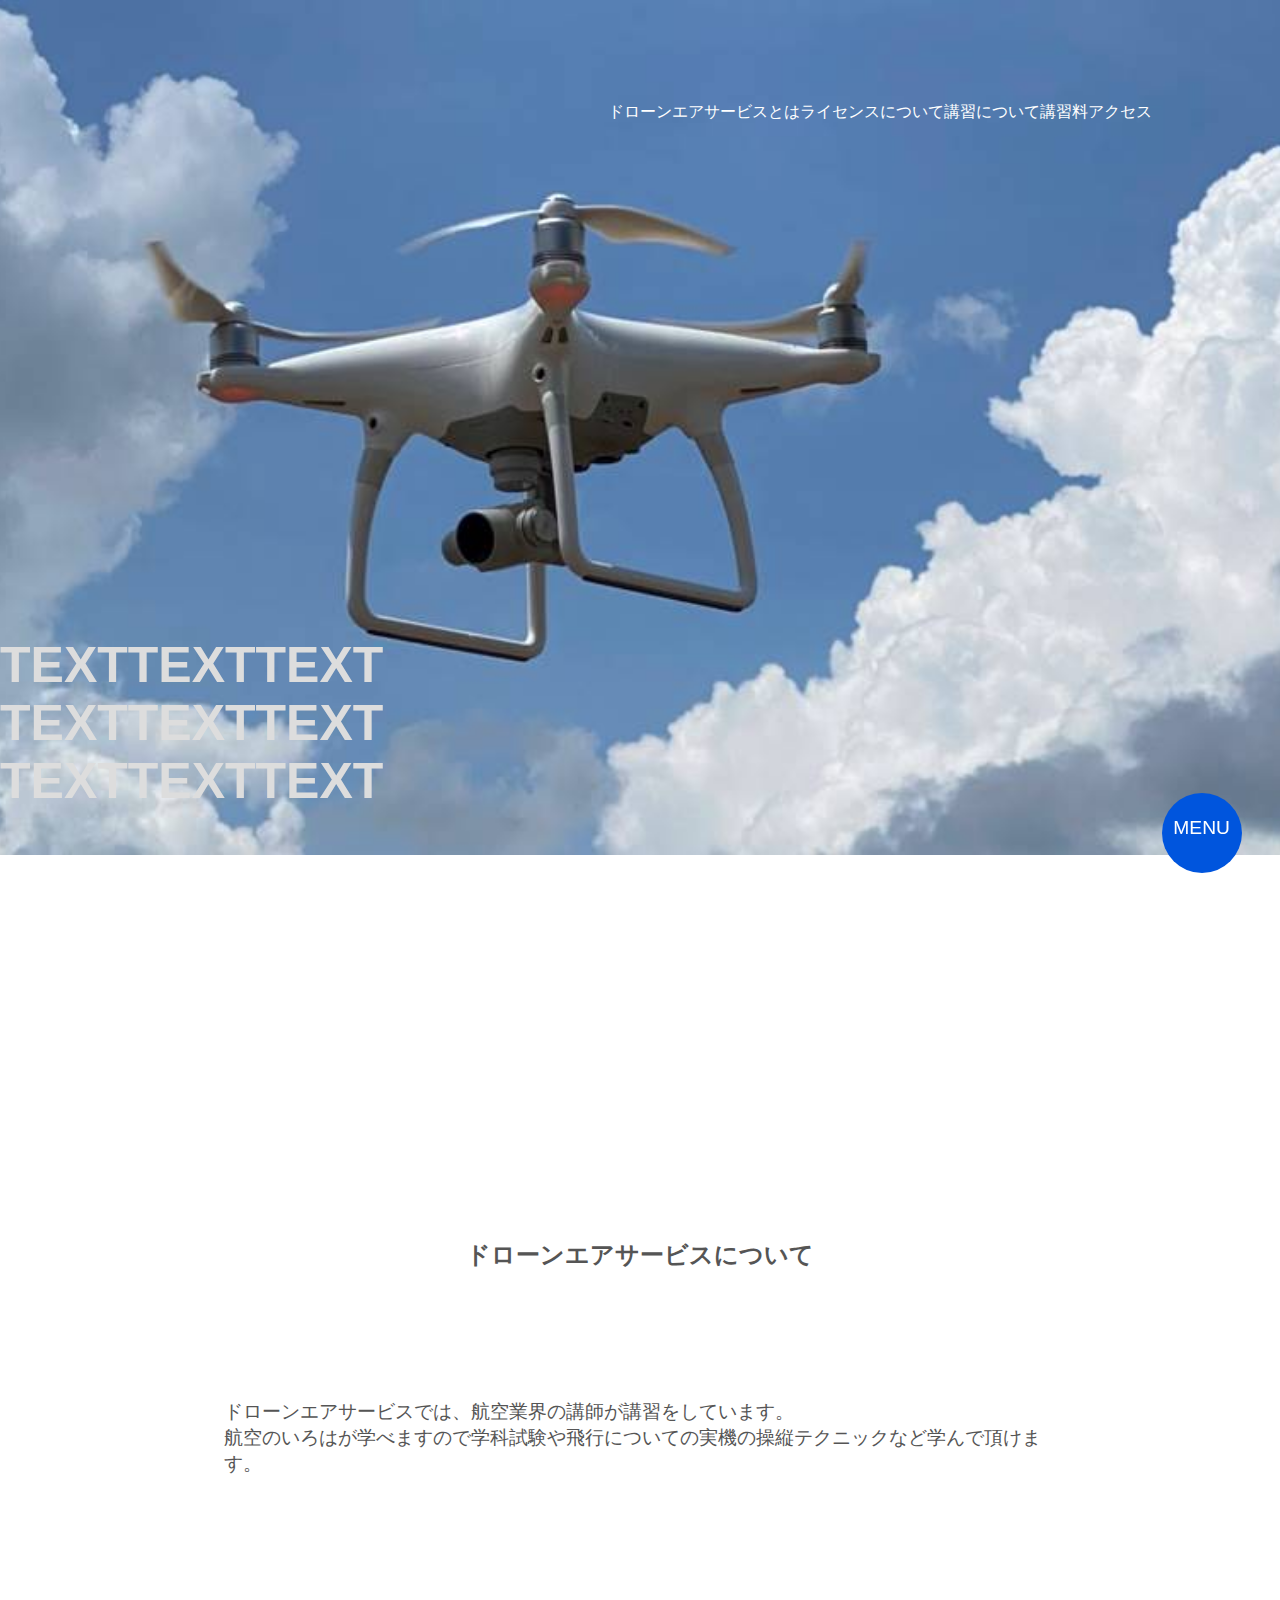
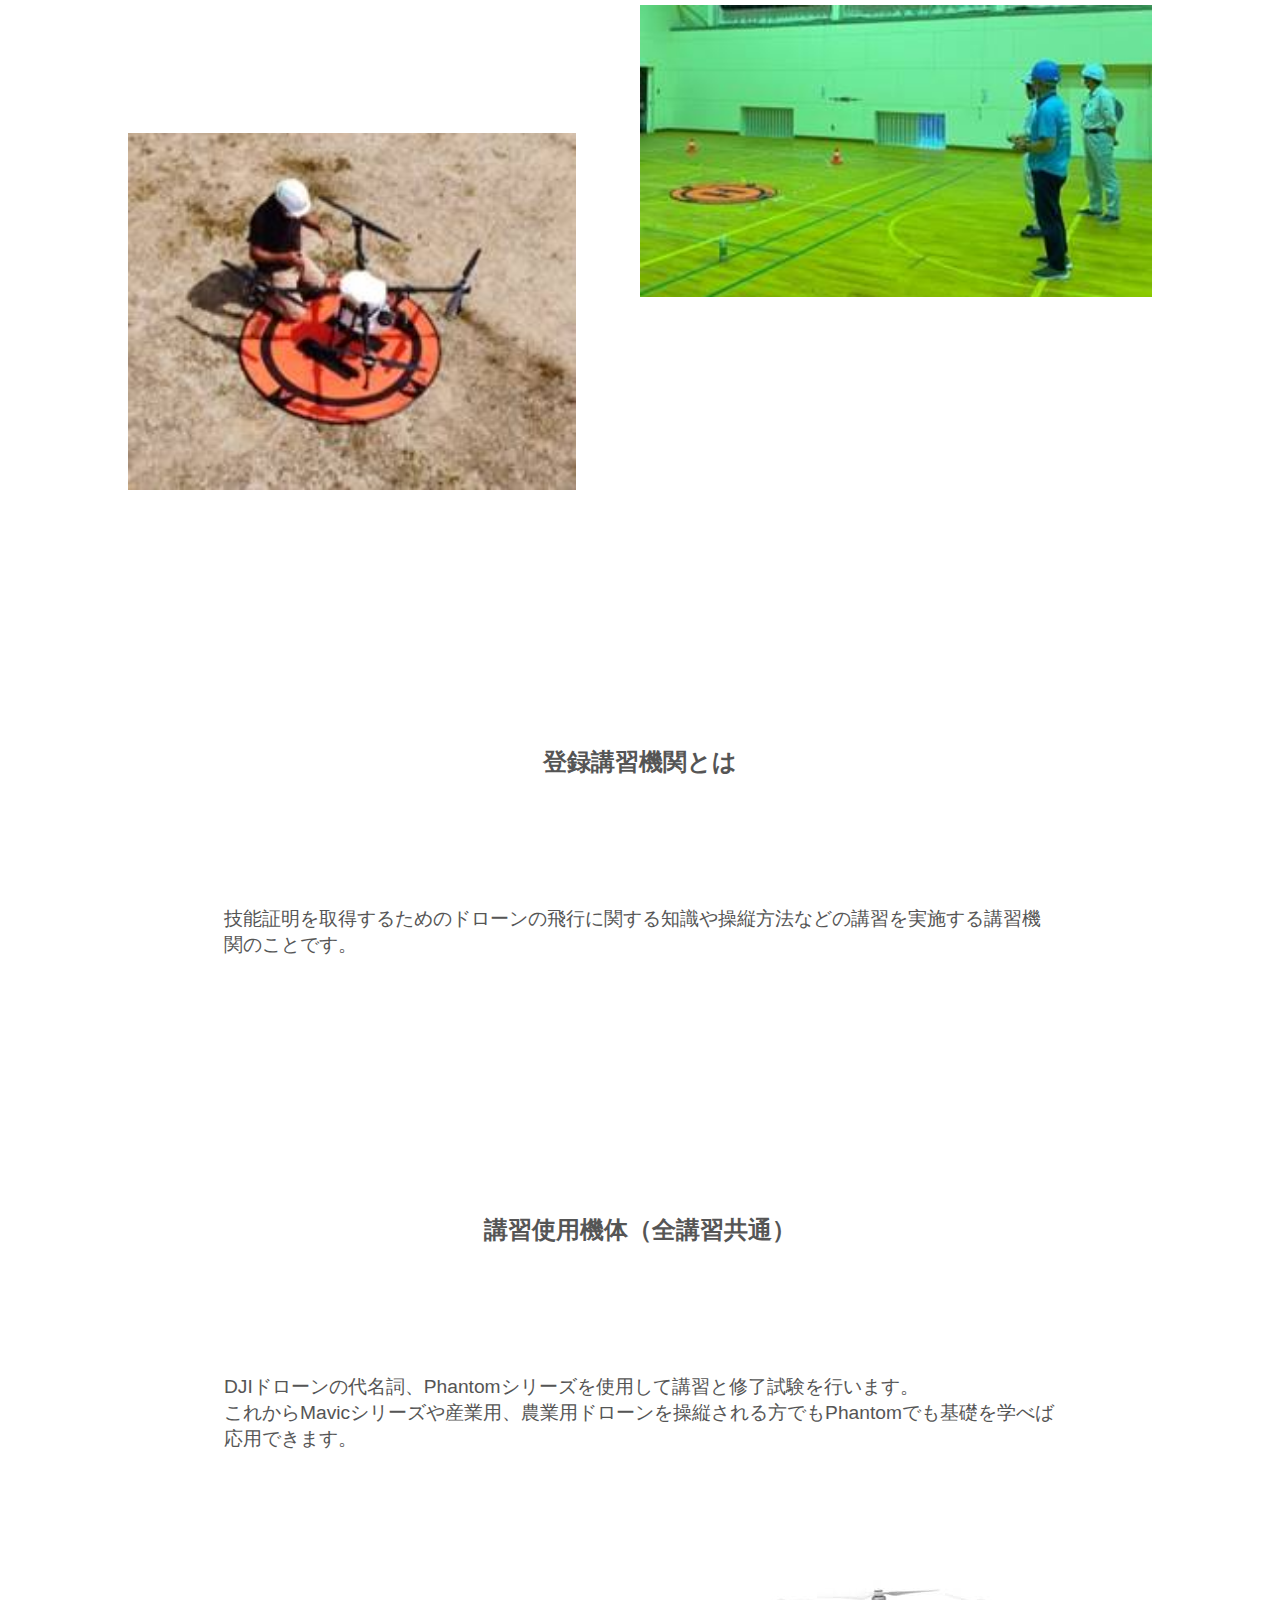
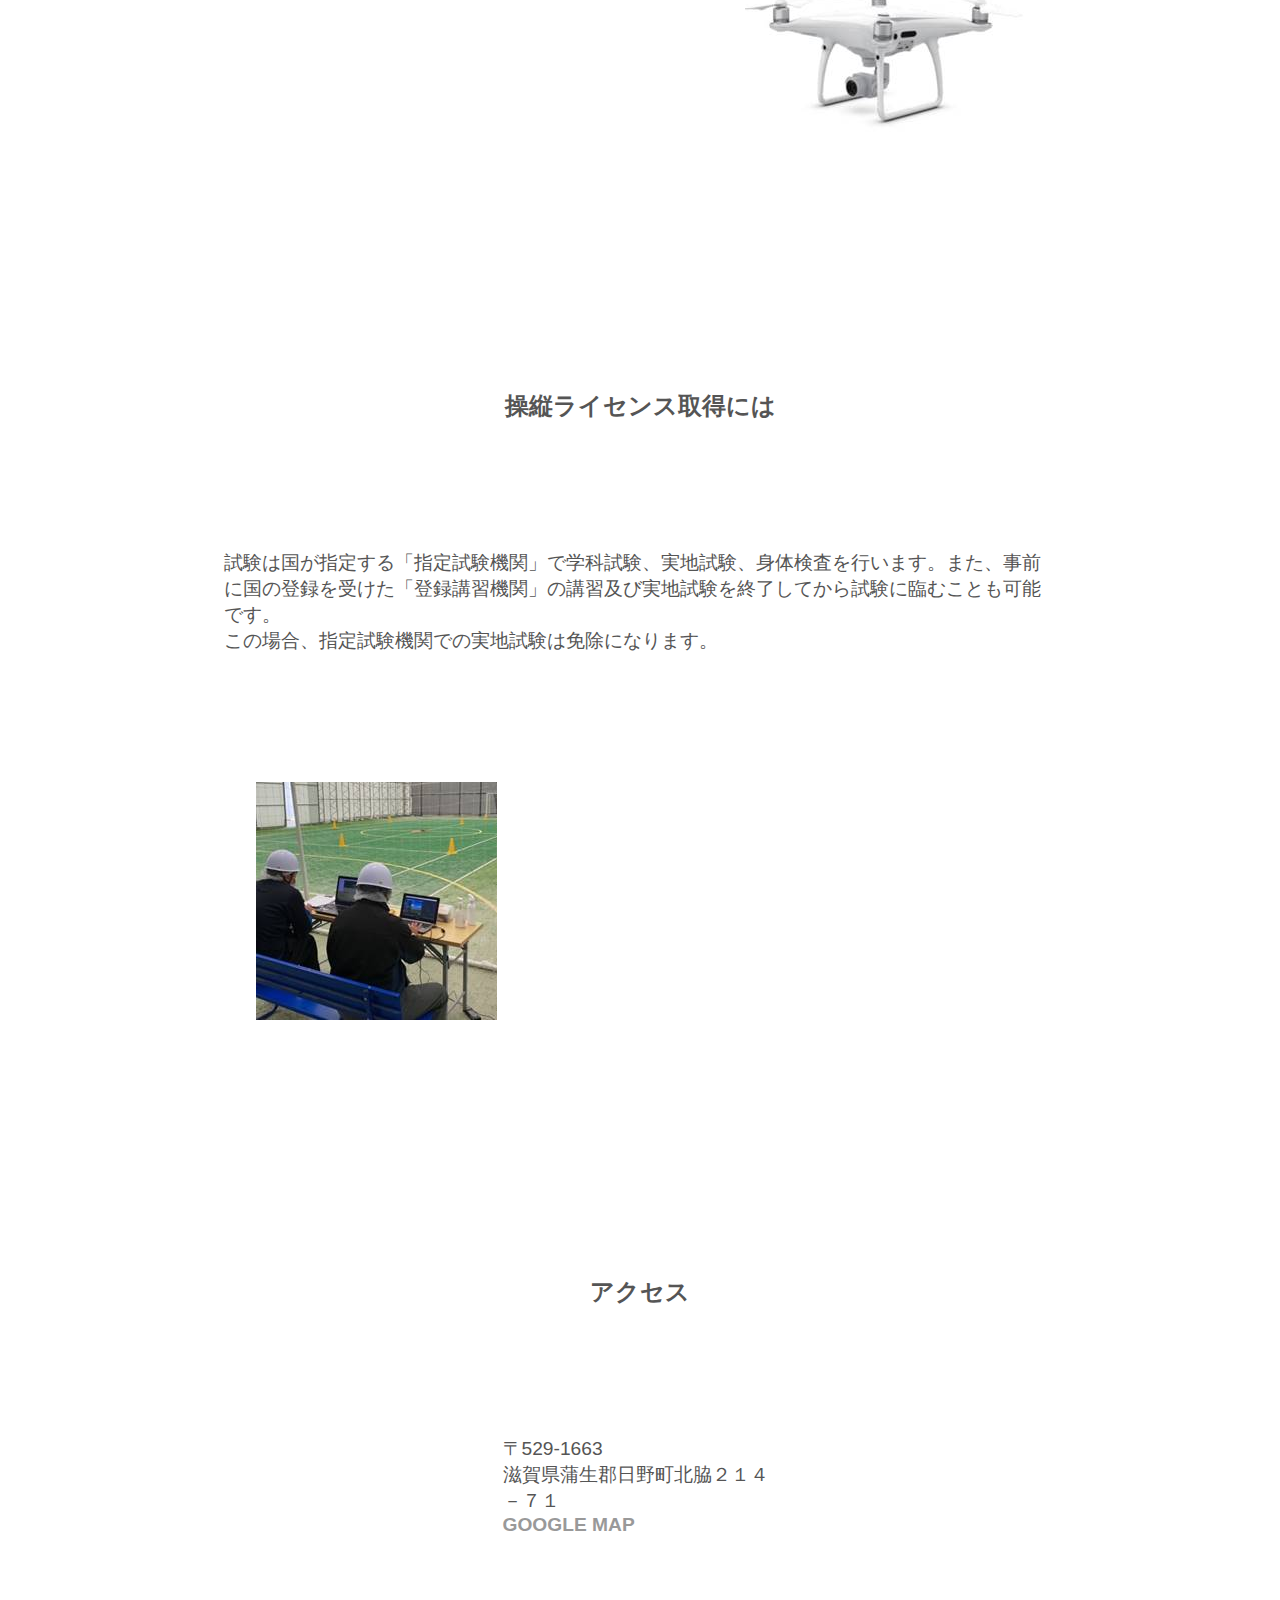
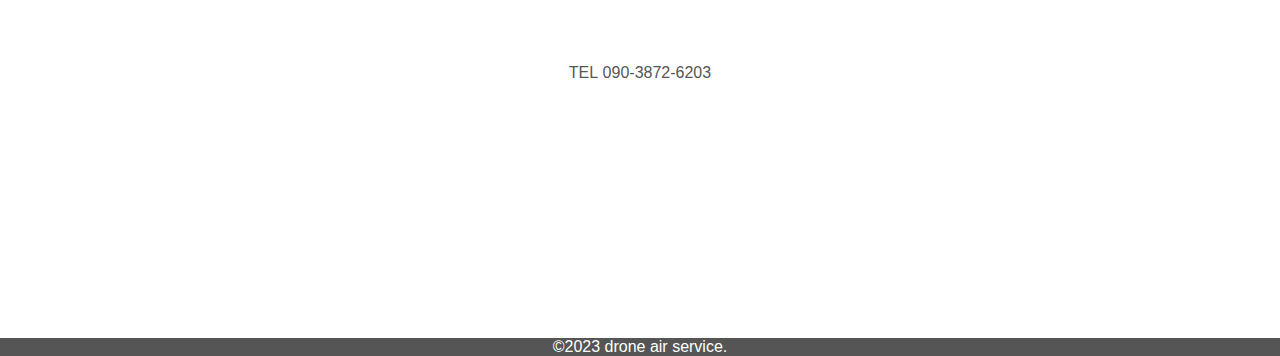
==== index.html @ 80f2b58d "更新" ====
<!DOCTYPE html>
<html lang="ja">
    <head>
        <meta charset="UTF-8">
        <meta name="viewport" content="width=device-width, initial-scale=1.0, minimum-scale=1, maximum-scale=1,user-scalable=no">
        <link rel="stylesheet" type="text/css" href="css/style.css">
        <title>ドローンエアサービス</title>
    </head>

    <body>
        <header>
            <nav>
                <div>
                    <img src="img/top_before.jpg" alt="ドローン飛行中の写真">
                </div>

                <h1><a href="index.html"><span class="top_font">登録講習機関</span><br>
                    ドローンエアサービス</a></h1>
                <ul>
                    <li><a href="index.html#about_us">ドローンエアサービスとは</a></li>
                    <li><a href="license.html">ライセンスについて</a></li>
                    <li><a href="course_content.html">講習について</a></li>
                    <li><a href="course_fee.html">講習料</a></li>
                    <li><a href="index.html#address">アクセス</a></li>
                </ul>
            </nav>
            
            <p>TEXTTEXTTEXT<br>
                TEXTTEXTTEXT<br>
                TEXTTEXTTEXT
            </p>
        </header>
        <div id="menu">
            <div id="menu_button">
                <p><a href="">MENU</a></p>
            </div>
            <div id="menu_list">
                <ul>
                    <li><a href="index.html#about_us">ドローンエアサービスとは</a></li>
                    <li><a href="license.html">ライセンスについて</a></li>
                    <li><a href="course_content.html">講習について</a></li>
                    <li><a href="course_fee.html">講習料</a></li>
                    <li><a href="index.html#address">アクセス</a></li>
                </ul>
            </div>
        </div>

        <main>
            <article>

                <div id="about_us">
                    <h2>ドローンエアサービスについて</h2>
                    <p class="describe">
                    ドローンエアサービスでは、航空業界の講師が講習をしています。<br>
                    航空のいろはが学べますので学科試験や飛行についての実機の操縦テクニックなど学んで頂けます。
                    </p>
                    
                        <div class="about_us_left">
                            <img src="img/attend_course_1.jpg" alt="屋外で講習中の写真">
                        </div>
                        <div class="about_us_right">
                            <img src="img/attend_course_2.jpg" alt="屋内で講習中の写真">
                        </div>

                </div>
                
                <section id="about_registraition_agencies">
                    <h3>登録講習機関とは</h3>
                    <p class="describe">
                        技能証明を取得するためのドローンの飛行に関する知識や操縦方法などの講習を実施する講習機関のことです。
                    </p>
                </section>

                <section id="about_aircraft">
                    <h3>講習使用機体（全講習共通）</h3>
                    <p class="describe">
                        DJIドローンの代名詞、Phantomシリーズを使用して講習と修了試験を行います。<br>
                        これからMavicシリーズや産業用、農業用ドローンを操縦される方でもPhantomでも基礎を学べば応用できます。
                    </p>
                    <img src="img/air_frame.jpg" alt="phantomシリーズの機体写真">
                </section>

                <section id="about_license_acquisition">
                    <h3>操縦ライセンス取得には</h3>
                    <p class="describe">
                        試験は国が指定する「指定試験機関」で学科試験、実地試験、身体検査を行います。また、事前に国の登録を受けた「登録講習機関」の講習及び実地試験を終了してから試験に臨むことも可能です。<br>
                        この場合、指定試験機関での実地試験は免除になります。
                    </p>
                    <img src="img/attend_course_3.jpg" alt="実機操縦中">
                </section>

                <section id="address">
                    <h3>アクセス</h3>
                    <p class="describe">&#12306;529-1663<br>
                    滋賀県蒲生郡日野町北脇２１４－７１<br>
                    <span class="googlemap"><a href="https://goo.gl/maps/YVqoeZmXwzFBWRM29">GOOGLE&nbsp;MAP</a></span></p>
                <p class="tel">
                    <a href="tel:090-3872-6203">TEL&nbsp;090-3872-6203</a>
                </p>
                </section>
            </article>
        </main>
        <footer id="footer">
            <div id="footer_top">
                <p><a href="index.html"><span>登録講習機関</span><br>ドローンエアサービス</a></p>
            </div>

            <div id="footer_nav">
                <ul>
                    <li><a href="index.html#about_us">ドローンエアサービスとは</a></li>
                    <ol>
                        <li><a href="index.html#about_us">ドローンエアサービスについて</a></li>
                        <li><a href="index.html#about_registraition_agencies">登録講習機関とは</a></li>
                        <li><a href="index.html#about_aircraft">講習に使用する機体</a></li>
                        <li><a href="index.html#about_license_acquisition">操縦ライセンス取得には</a></li>
                    </ol>

                    <li><a href="license.html">ライセンスについて</a></li>
                    <ol>
                        <li><a href="license.html#skill_certification_system">無人航空機操縦者技能証明制度とは</a></li>
                        <li><a href="license.html#national_qualification">ドローンの国家資格</a></li>
                        <li><a href="license.html#type_categories">ライセンスの種類とカテゴリー</a></li>
                        <li><a href="license.html#acquisiton_flow">操縦ライセンス取得までの流れ</a></li>
                    </ol>

                    <li><a href="course_content.html">講習について</a></li>
                    <ol>
                        <li><a href="course_content.html#implementation_method">講習実施方法</a></li>
                        <li><a href="course_content.html#class_time">講習時間</a></li>
                        <li><a href="course_content.html#course_subject">講習科目</a></li>
                    </ol>

                    <li><a href="course_fee.html">講習料</a></li>
                    <ol>
                        <li><a href="course_fee.html#course_fee">国家資格対応コース</a></li>
                        <li><a href="course_fee.html#acquisition_cost">操縦ライセンス取得までにかかる費用</a></li>
                    </ol>

                    <li><a href="index.html#address">アクセス</a></li>
                </ul>
            </div>
            <div>

            </div>
            <p>&copy;2023&nbsp;drone&nbsp;air&nbsp;service.</p>
        </footer>
        <script src="js/app.js"></script>
    </body>
</html>
---- css/style.css ----
@charset "utf-8";

/** リセット */

*{
    font-family: 'メイリオ', Meiryo,'Arial','ヒラギノ角ゴシック','Hiragino Sans',sans-serif;
    margin: 0;
    padding: 0;
    vertical-align: bottom;
    list-style: none;
    text-decoration: none;
    color: #555;
}

img{
    vertical-align: bottom;
}

/** リセットEnd */

/** スマホ用（スマホファースト）*/

/** header */
header{
    height: 95vh;
}
header a{
    color: #FFF;
}

h1{
    position: absolute;
    top: 10%;
    left: 10%;
    font-size: 18px;
}
.top_font{
    font-size: 14px;
    color: #FFF;
}
nav ul{
    position: absolute;
    top: 20%;
    right: 10%;
    text-align: right;
}
nav ul li{
    margin-top: 15%;
    font-weight: bold;
}
header p{
    position: absolute;
    bottom: 10%;
    color: #DDD;
    font-size: 36px;
    font-weight: bold;
}

header img{
    position: absolute;
    top: 0;
    width: 100%;
    height: 95vh;
    object-fit: cover;
}
/** header End */

/** main */
/** menu */
#menu_button{
    position: fixed;
    bottom: 3%;
    right: 3%;
    background-color: #05D;
    width: 60px;
    height: 60px;
    border-radius: 50%;
}
#menu_button a{
    color: #FFF;
    padding-top: 30%;
    text-align: center;
    width: 60px;
    height: 60px;
    display: block;
    border-radius: 50%;
}
#menu_list{
    display: none;
    position: fixed;
    width: 210px;
    bottom: 13%;
    right: 2%;
    background-color: #444;
}
#menu_list ul li{
    padding-right: 5%;
}
#menu_list a{
    width: 100%;
    padding-top: 10%;
    display: block;
    text-align: right;
    color: #FFF;
}

/** menu End */


/** 各ページ共通 */
h2{
    margin-top: 30%;
    text-align: center;
    font-size: 18px;
}
h3{
    margin-top: 20%;
    text-align: center;
    font-size: 18px;
}
h4{
    margin-top: 15%;
    text-align: center;
    font-size: 18px;
}
.describe{
    width: 85%;
    margin-top: 10%;
    margin-left: auto;
    margin-right: auto;
}
/** index.html */
#about_us{
    overflow: auto;
}

.about_us_left img{
    float: left;
    width: 35vw;
    margin-top: 20%;
    margin-left: 10%;
}
.about_us_right img{
    float: right;
    width: 40vw;
    margin-top: 10%;
    margin-right: 10%;
}

/** 登録講習機関とは */

#about_registraition_agencies h3{
    clear: left;
}
/** 講習使用機体（全講習共通） */

#about_aircraft img{
    max-width: 40vw;
    float: right;
    margin-top: 10%;
    margin-right: 20%;
    margin-bottom: 20%;
}
/** 操縦ライセンス取得には */
#about_license_acquisition h3{
    clear: right;
}

#about_license_acquisition img{
    max-width: 40vw;
    margin-top: 10%;
    margin-left: 20%;
}

/** アクセス */
#address{
    margin-bottom: 20%;
}
#address p{
    width: 275px;
    margin-left: auto;
    margin-right: auto;
}
#address .googlemap a{
    font-weight: bold;
    color: #999;
}
#address .tel{
    margin-top: 10%;
    text-align: center;
}

/** index.html End */

/** index.html以外共通 */
.pc_block{
    display: none;
}
/** index.html以外共通 End */

/** license.html */
#license_type{
    width: 80%;
    margin-top: 10%;
    margin-left: auto;
    margin-right: auto;
}
#license_type li{
    font-weight: bold;
    margin-top: 5%;
}
#license_type ol li{
    font-weight: normal;
}
#permit_approval h4{
    width: 80%;
    margin-left: auto;
    margin-right: auto;
    font-size: 14px;
}
#permit_approval table{
    width: 90%;
    font-size: 12px;
    border-collapse: collapse;
    margin-left: auto;
    margin-right: auto;
    
}
#permit_approval table, #permit_approval th, #permit_approval td{
    border: solid #000 2px;
}
#permit_approval p{
    width: 90%;
    margin-left: auto;
    margin-right: auto;
    font-size: 12px;
}
.describe a{
    color: #008;
}
#acquisiton_flow_figure{
    text-align: center;
    margin-top: 10%;
}
#acquisiton_flow img{
    max-width: 95%;
}
/** license.html End */

/** course_content.html */

#implementation_method h4{
    margin-bottom: 10%;
}
#implementation_method table{
    width: 85%;
    margin-left: auto;
    margin-right: auto;
}
#implementation_method .text_center{
    text-align: center;
}
#class_time table, #class_time th, #class_time td{
    border: solid 1px #000;
    border-collapse: collapse;
    text-align: center;
}
#class_time table{
    width: 96%;
    margin-left: auto;
    margin-right: auto;
    margin-top: 10%;
}
#course_subject h4{
    margin-bottom: 10%;
}
#course_subject ul{
    width: 85%;
    margin-left: auto;
    margin-right: auto;
}
#course_subject ol{
    margin-left: 5%;
}
/** course_content.html End */

/** course_fee.html */
#experienced_person h3{
    margin-bottom: 10%;
}
#experienced_person ul{
    width: 85%;
    margin-left: auto;
    margin-right: auto;
}
.attention{
    background-color: #444;
    color: #FFF;
}
#course_fee table{
    font-size: 12px;
    text-align: center;
    width: 90%;
    margin-left: auto;
    margin-right: auto;
}
#course_fee table, #course_fee th, #course_fee td{
    border: solid 1px #000;
    border-collapse: collapse;
}
#acquisition_cost table{
    font-size: 12px;
    text-align: center;
    width: 90%;
    margin-left: auto;
    margin-right: auto;
    margin-top: 10%;
}
#acquisition_cost table, #acquisition_cost th, #acquisition_cost td{
    border: solid 1px #000;
    border-collapse: collapse;
}
#acquisition_cost p{
    width: 90%;
    margin-left: auto;
    margin-right: auto;
}

/** course_fee.html End */

/** main End */

/** footer */
#footer{
    margin-top: 15%;
    background-color: #555;
}
#footer p{
    text-align: center;
    color: #FFF;
    bottom: 0;
}
#footer_top, #footer_nav{
    display: none;
}

/** footer End */

/** 768px以下　スマホ用 End */

/** 768px以上960px以下に適応　タブレット用*/
@media screen and (min-width:768px) {
    /** header */
    h1{
        font-size: 24px;
    }
    .top_font{
        font-size: 20px;
    }
    nav ul{
        top: 30%;
    }
    nav ul li{
        font-size: 20px;
    }
    header p{
        font-size: 50px;
    }
    /** header End */

    /** 各ページ共通 */
    h2{
        font-size: 1.5em;
    }
    h3{
        font-size: 1.5em;
    }
    h4{
        font-size: 1.5em;
    }
    .describe{
        width: 65%;
        font-size: 1.2em;
    }

    /** menu */
    #menu_button{
        width: 80px;
        height: 80px;
    }
    #menu_button a{
        width: 80px;
        height: 80px;
        font-size: 1.2em;
    }
    /** menu End */

    /** index.html */
    a[href^="tel=:"]{
        pointer-events: none;
    }

    /** index.html End */

    /** license.html */
    #license_type li{
        font-size: 1.3em;
    }
    #license_type ol li{
        font-size: 1.2em;
    }
    #permit_approval h4{
        width: 80%;
        margin-left: auto;
        margin-right: auto;
        font-size: 1.1em;
    }
    #permit_approval table, #permit_approval p{
        font-size: 1.1em;
    }
    /** license.html End */

    /** course_content.html */
    #implementation_method table{
        width: 70%;
        font-size: 1.2em;
    }
    #implementation_method table span{
        font-size: 0.9em;
    }
    #class_time table{
        width: 70%;
        font-size: 1.2em;
    }
    #course_subject ul{
        width: 65%;
        font-size: 1.2em;
    }
    /** course_content.html End */

    /** course_fee.html */
    #experienced_person ul{
        width: 76%;
        font-size: 1.2em;
    }
    #course_fee table{
        width: 80%;
        font-size: 1.2em;
    }
    #acquisition_cost p{
        width: 70%;
    }
    #course_fee table, #acquisition_cost table{
        width: 70%;
        font-size: 1.2em;
    }
    /** course_fee.html End */
}
/** 768px以上に適応　タブレット用 End */

/** 960px以上に適応　PC用*/
@media screen and (min-width:960px) {
    h1{
        position: static;
        z-index: 100000;
    }
    nav ul{
        top:20px;

    }
    nav ul li{
        float: left;
        font-weight: normal;
        font-size: 1em;
    }
    header img{
        position: static;
        z-index: 10;
    }
}
/** 960px以上に適応　PC用 End */
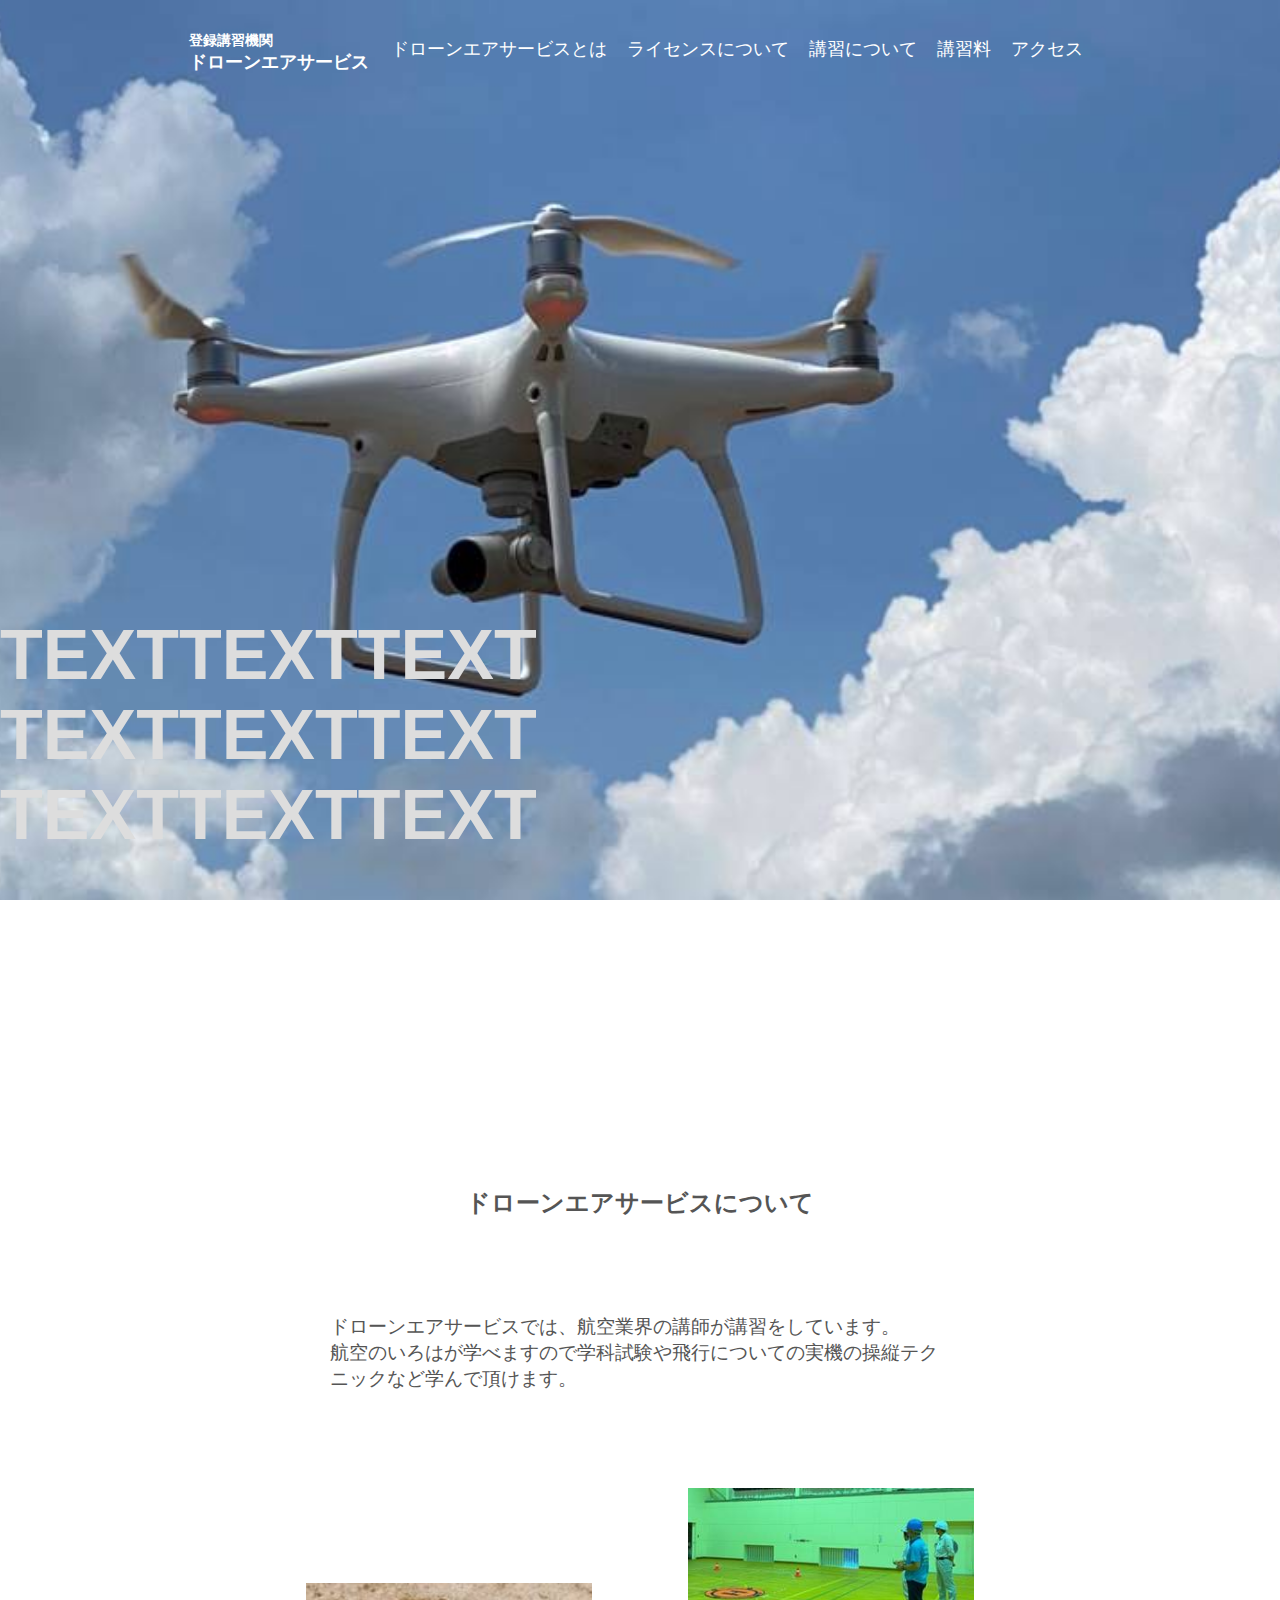
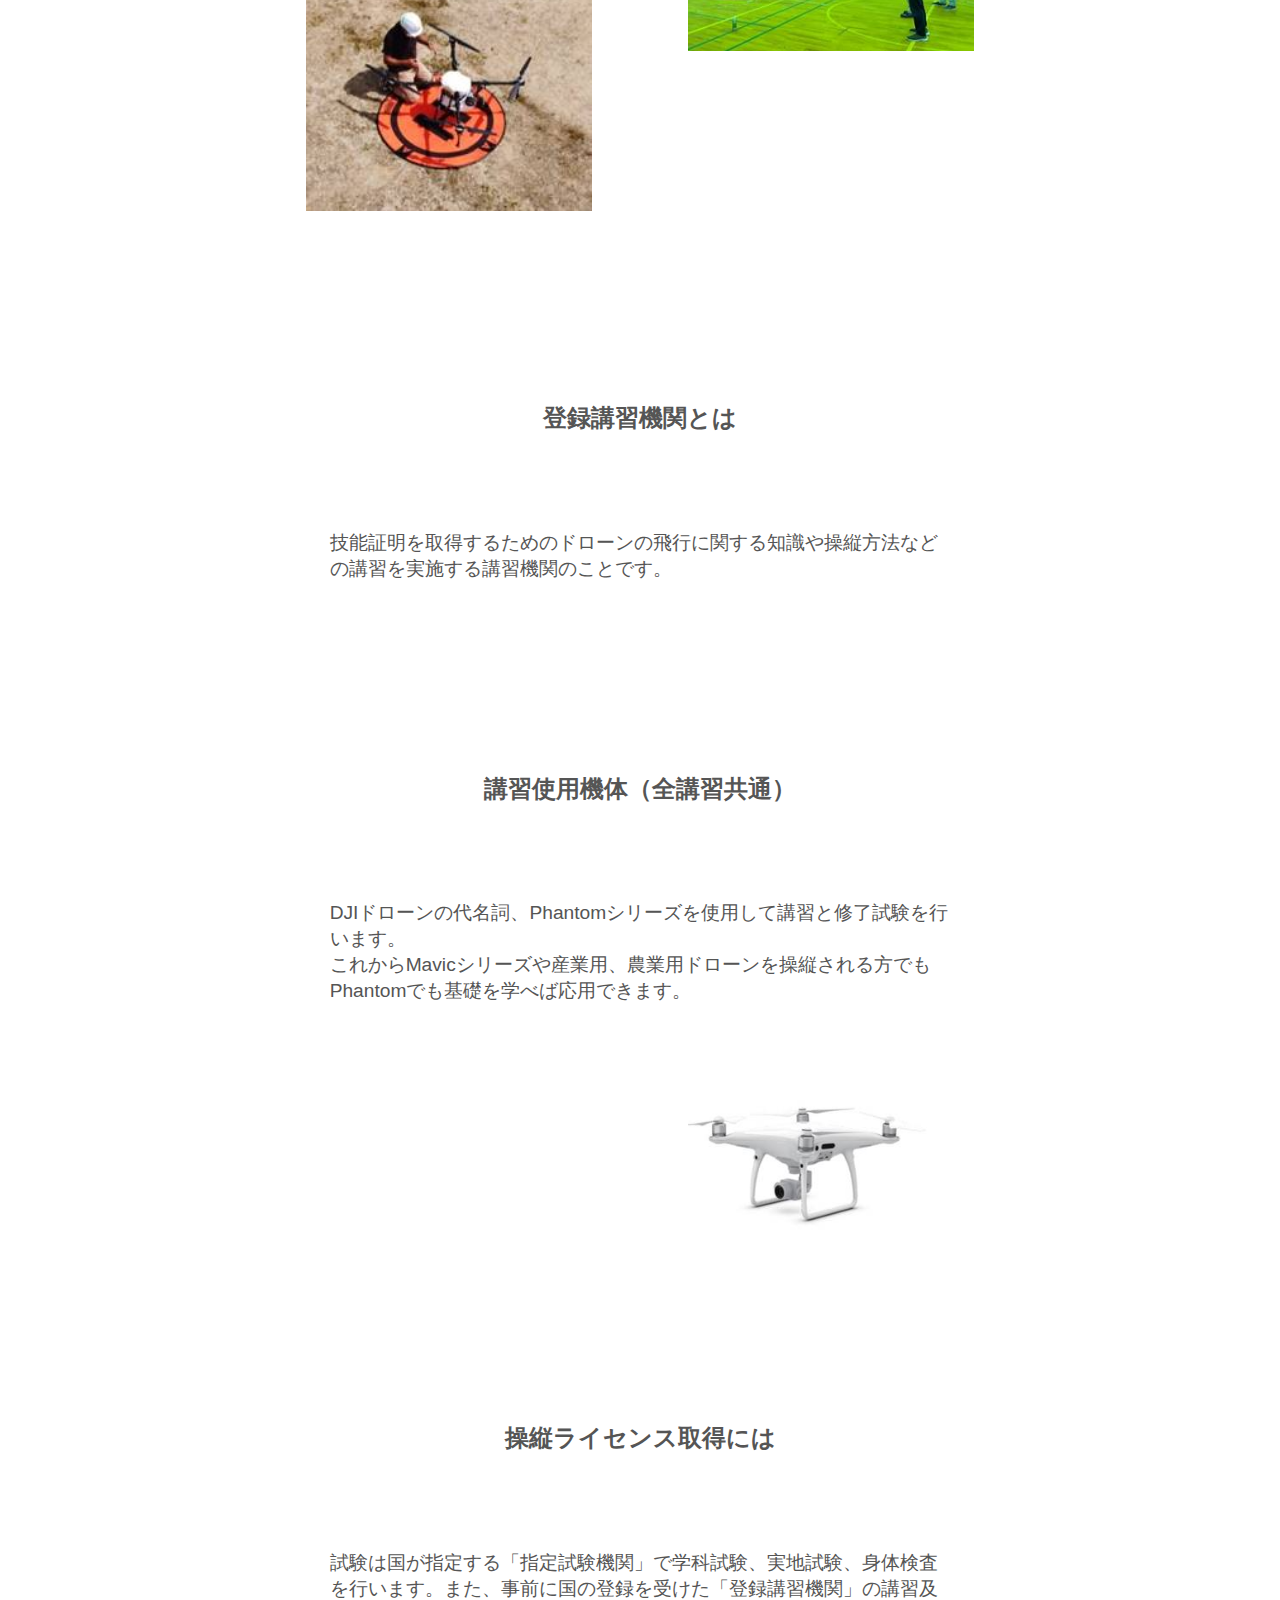
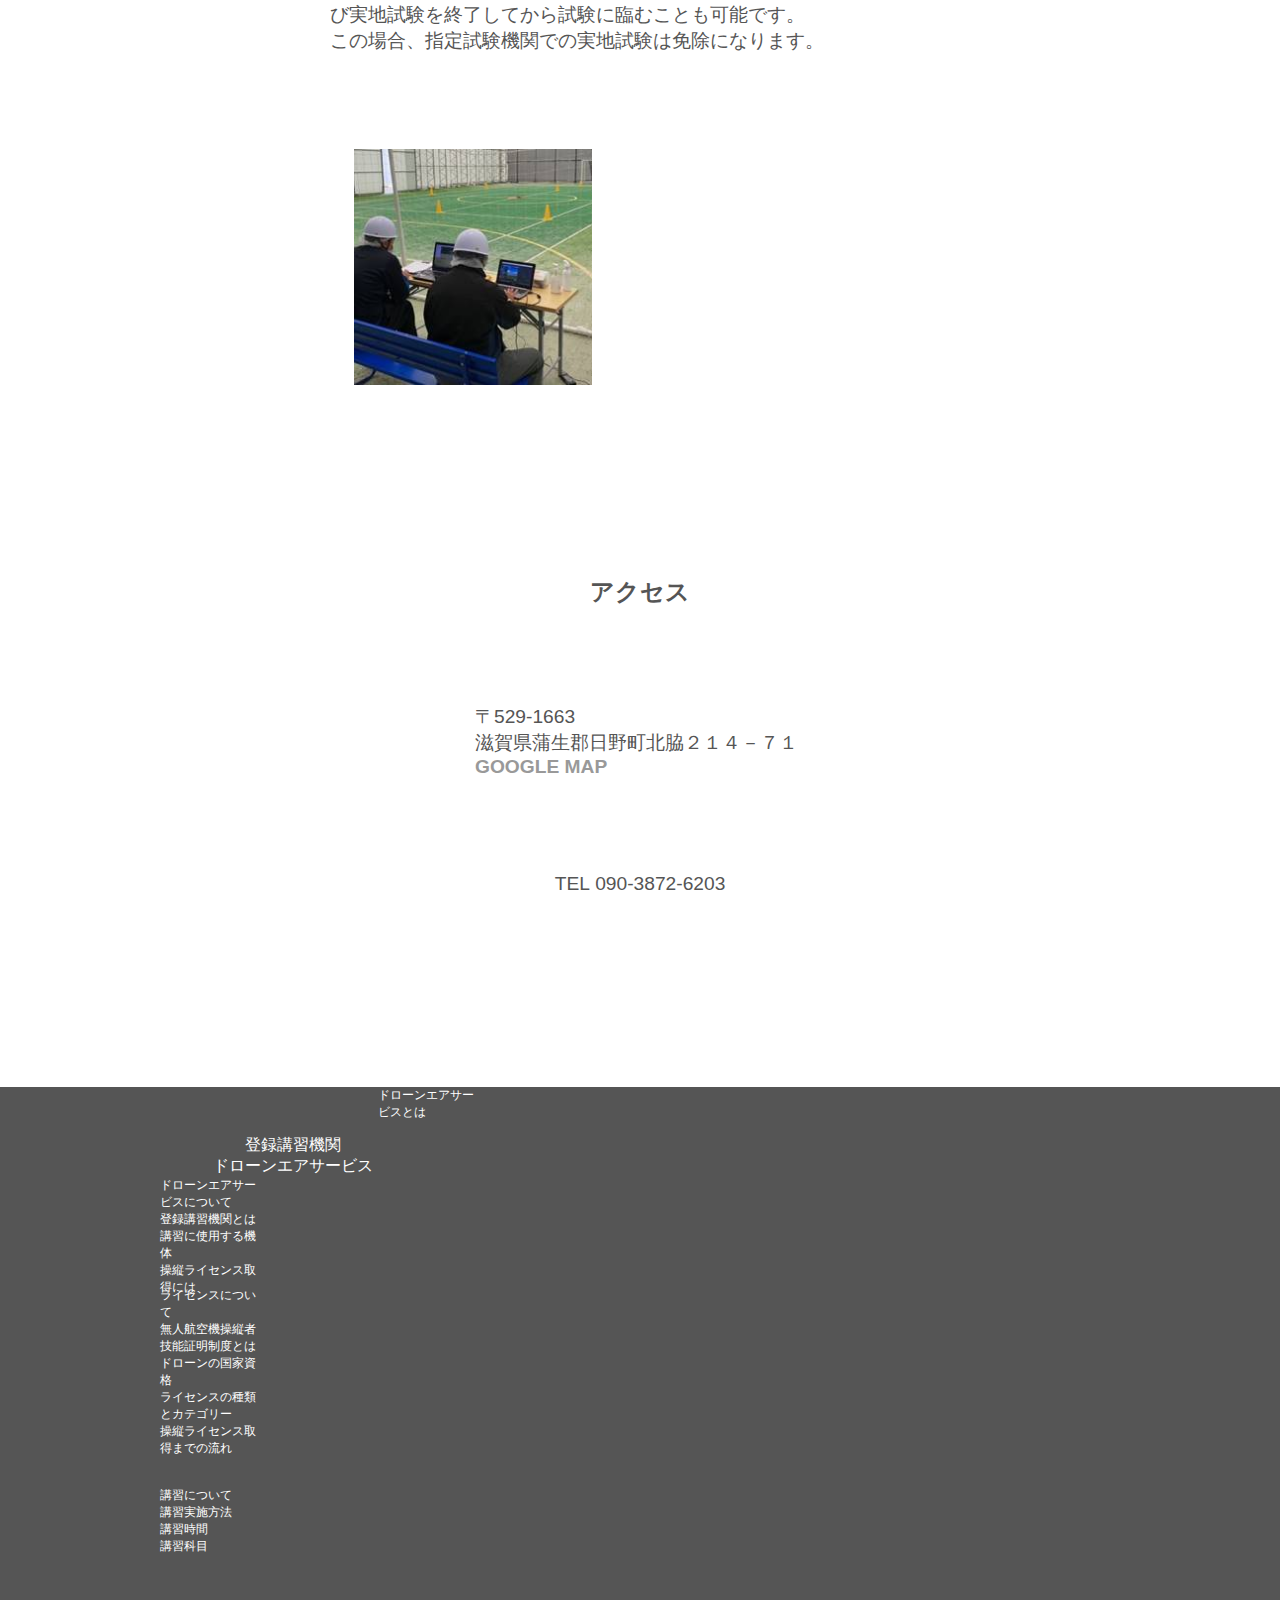
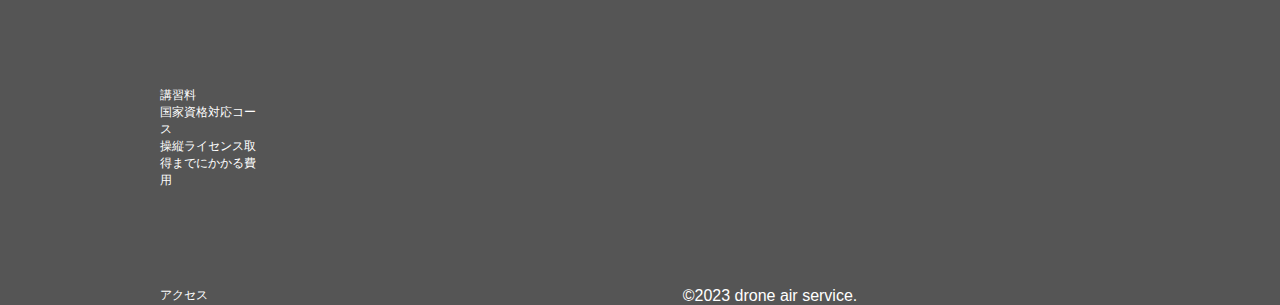
==== commit f44a48d2: "更新" ====
--- a/index.html
+++ b/index.html
@@ -3,32 +3,31 @@
     <head>
         <meta charset="UTF-8">
         <meta name="viewport" content="width=device-width, initial-scale=1.0, minimum-scale=1, maximum-scale=1,user-scalable=no">
+
         <link rel="stylesheet" type="text/css" href="css/style.css">
         <title>ドローンエアサービス</title>
     </head>
 
     <body>
         <header>
-            <nav>
-                <div>
-                    <img src="img/top_before.jpg" alt="ドローン飛行中の写真">
-                </div>
-
-                <h1><a href="index.html"><span class="top_font">登録講習機関</span><br>
-                    ドローンエアサービス</a></h1>
-                <ul>
-                    <li><a href="index.html#about_us">ドローンエアサービスとは</a></li>
-                    <li><a href="license.html">ライセンスについて</a></li>
-                    <li><a href="course_content.html">講習について</a></li>
-                    <li><a href="course_fee.html">講習料</a></li>
-                    <li><a href="index.html#address">アクセス</a></li>
-                </ul>
-            </nav>
-            
-            <p>TEXTTEXTTEXT<br>
-                TEXTTEXTTEXT<br>
-                TEXTTEXTTEXT
-            </p>
+            <div id="top">
+                <nav>
+                    <h1><a href="index.html"><span class="top_font">登録講習機関</span><br>
+                        ドローンエアサービス</a></h1>
+                    <ul>
+                        <li><a href="index.html#about_us">ドローンエアサービスとは</a></li>
+                        <li><a href="license.html">ライセンスについて</a></li>
+                        <li><a href="course_content.html">講習について</a></li>
+                        <li><a href="course_fee.html">講習料</a></li>
+                        <li><a href="index.html#address">アクセス</a></li>
+                    </ul>
+                </nav>
+                
+                <p>TEXTTEXTTEXT<br>
+                    TEXTTEXTTEXT<br>
+                    TEXTTEXTTEXT
+                </p>
+            </div>
         </header>
         <div id="menu">
             <div id="menu_button">
@@ -45,7 +44,7 @@
             </div>
         </div>
 
-        <main>
+        <main id="main">
             <article>
 
                 <div id="about_us">
@@ -95,19 +94,20 @@
                     滋賀県蒲生郡日野町北脇２１４－７１<br>
                     <span class="googlemap"><a href="https://goo.gl/maps/YVqoeZmXwzFBWRM29">GOOGLE&nbsp;MAP</a></span></p>
                 <p class="tel">
-                    <a href="tel:090-3872-6203">TEL&nbsp;090-3872-6203</a>
+                    <a href="tel:09038726203">TEL&nbsp;090-3872-6203</a>
                 </p>
                 </section>
             </article>
         </main>
         <footer id="footer">
-            <div id="footer_top">
-                <p><a href="index.html"><span>登録講習機関</span><br>ドローンエアサービス</a></p>
+            <div class="footer_rap">
+            <div class="footer_top">
+                <p><a href="index.html"><span id="footer_font">登録講習機関</span><br>ドローンエアサービス</a></p>
             </div>
 
-            <div id="footer_nav">
+            <div class="footer_nav">
                 <ul>
-                    <li><a href="index.html#about_us">ドローンエアサービスとは</a></li>
+                    <li class="nav_child"><a href="index.html#about_us">ドローンエアサービスとは</a></li>
                     <ol>
                         <li><a href="index.html#about_us">ドローンエアサービスについて</a></li>
                         <li><a href="index.html#about_registraition_agencies">登録講習機関とは</a></li>
@@ -115,7 +115,7 @@
                         <li><a href="index.html#about_license_acquisition">操縦ライセンス取得には</a></li>
                     </ol>
 
-                    <li><a href="license.html">ライセンスについて</a></li>
+                    <li class="nav_child"><a href="license.html">ライセンスについて</a></li>
                     <ol>
                         <li><a href="license.html#skill_certification_system">無人航空機操縦者技能証明制度とは</a></li>
                         <li><a href="license.html#national_qualification">ドローンの国家資格</a></li>
@@ -123,22 +123,23 @@
                         <li><a href="license.html#acquisiton_flow">操縦ライセンス取得までの流れ</a></li>
                     </ol>
 
-                    <li><a href="course_content.html">講習について</a></li>
+                    <li class="nav_child"><a href="course_content.html">講習について</a></li>
                     <ol>
                         <li><a href="course_content.html#implementation_method">講習実施方法</a></li>
                         <li><a href="course_content.html#class_time">講習時間</a></li>
                         <li><a href="course_content.html#course_subject">講習科目</a></li>
                     </ol>
 
-                    <li><a href="course_fee.html">講習料</a></li>
+                    <li class="nav_child"><a href="course_fee.html">講習料</a></li>
                     <ol>
                         <li><a href="course_fee.html#course_fee">国家資格対応コース</a></li>
                         <li><a href="course_fee.html#acquisition_cost">操縦ライセンス取得までにかかる費用</a></li>
                     </ol>
 
-                    <li><a href="index.html#address">アクセス</a></li>
+                    <li class="nav_child"><a href="index.html#address">アクセス</a></li>
                 </ul>
             </div>
+        </div>
             <div>
 
             </div>
--- a/css/style.css
+++ b/css/style.css
@@ -21,10 +21,8 @@
 /** スマホ用（スマホファースト）*/
 
 /** header */
-header{
-    height: 95vh;
-}
-header a{
+
+#top a{
     color: #FFF;
 }
 
@@ -34,7 +32,7 @@
     left: 10%;
     font-size: 18px;
 }
-.top_font{
+#top .top_font{
     font-size: 14px;
     color: #FFF;
 }
@@ -56,12 +54,12 @@
     font-weight: bold;
 }
 
-header img{
-    position: absolute;
-    top: 0;
-    width: 100%;
+#top{
+    background-image: url(../img/top_before.jpg);
+    background-size: cover;
+    background-position: center;
     height: 95vh;
-    object-fit: cover;
+
 }
 /** header End */
 
@@ -340,7 +338,7 @@
     color: #FFF;
     bottom: 0;
 }
-#footer_top, #footer_nav{
+.footer_top, .footer_nav{
     display: none;
 }
 
@@ -396,8 +394,15 @@
     /** menu End */
 
     /** index.html */
-    a[href^="tel=:"]{
-        pointer-events: none;
+    #address p{
+        width: 330px;
+    }
+
+    #address .tel{
+        font-size: 1.2em;
+    }
+    #address a[href^="tel:"] {
+        pointer-events:none;
     }
 
     /** index.html End */
@@ -460,23 +465,150 @@
 
 /** 960px以上に適応　PC用*/
 @media screen and (min-width:960px) {
+    .pc_block{
+        display: flex;
+        background-image: none;
+    }
+    .pc_block nav{
+        height: 40px;
+    }
+    #top{
+        height: 100vh;
+    }
+    header nav{
+        width: 959px;
+        margin-left: auto;
+        margin-right: auto;
+    }
     h1{
         position: static;
-        z-index: 100000;
-    }
+        width: 19%;
+        float: left;
+        top: auto;
+        left: auto;
+        margin-top: 3%;
+        margin-left: 3%;
+        font-size: 1.1rem;
+    }
+
     nav ul{
-        top:20px;
-
+        position: static;
+        width: 78%;
+        float: right;
+        top: auto;
+        right: auto;
+        text-align: center;
     }
     nav ul li{
         float: left;
+        margin-left: 20px;
+        margin-top: 5%;
         font-weight: normal;
-        font-size: 1em;
-    }
-    header img{
-        position: static;
-        z-index: 10;
-    }
+        font-size: 18px;
+    }
+    header p{
+        bottom: 5%;
+        font-size: 70px;
+    }
+.pc_block h1, .pc_block nav ul{
+    color: #444;
+}
+    /** main */
+    /** menu */
+    #menu_button{
+        display: none;
+    }
+
+    #main{
+        width: 955px;
+        margin-left: auto;
+        margin-right: auto;
+    }
+    /** menu End */
+
+    /** index.html */
+    .about_us_left img{
+        width: 30%;  
+        margin-left: 15%;      
+    } .about_us_right img{
+        width: 30%;
+        margin-right: 15%;
+    }
+    #about_aircraft img{
+        max-width: 25%;
+    }
+    #about_license_acquisition img{
+        max-width: 25%;
+    }
+    /** index.html End */
+
+    /** license.html */
+    #license_type{
+        width: 65%;
+    }
+
+    #permit_approval p{
+        width: 75%;
+    }
+    #permit_approval{
+        width: 955px;
+    }
+    #acquisiton_flow img{
+        max-width: 100%;
+    }
+    /** license.html End */
+
+    /** course_content.html */
+    #implementation_method table{
+        width: 580px;
+    }
+    #class_time table{
+        width: 550px;
+    }
+    /** course_content.html End */
+
+    /** course_fee.html */
+    #experienced_person ul{
+        width: 65%;
+    }
+    /** course_fee.html End */
+
+    /** main End */
+
+    /** footer */
+    .footer_rap{
+        width: 960px;
+        margin-left: auto;
+        margin-right: auto;
+    }
+    .footer_top, .footer_nav{
+        display: block;
+    }
+    #footer_font{
+        color: #FFF;
+    }
+    #footer a{
+        color: #FFF;
+    }
+    .footer_top{
+        float: left;
+        width: 170px;
+        margin-top: 5%;
+        margin-left: 5%;
+    }
+    .footer_nav{
+        font-size: 12px;
+    }
+    .footer_nav .nav_child{
+        float: left;
+        width: 100px;
+    }
+    .footer_nav ol{
+        width: 100px;
+        height: 200px;
+    } 
+    /** footer End */
+
 }
 /** 960px以上に適応　PC用 End */
 
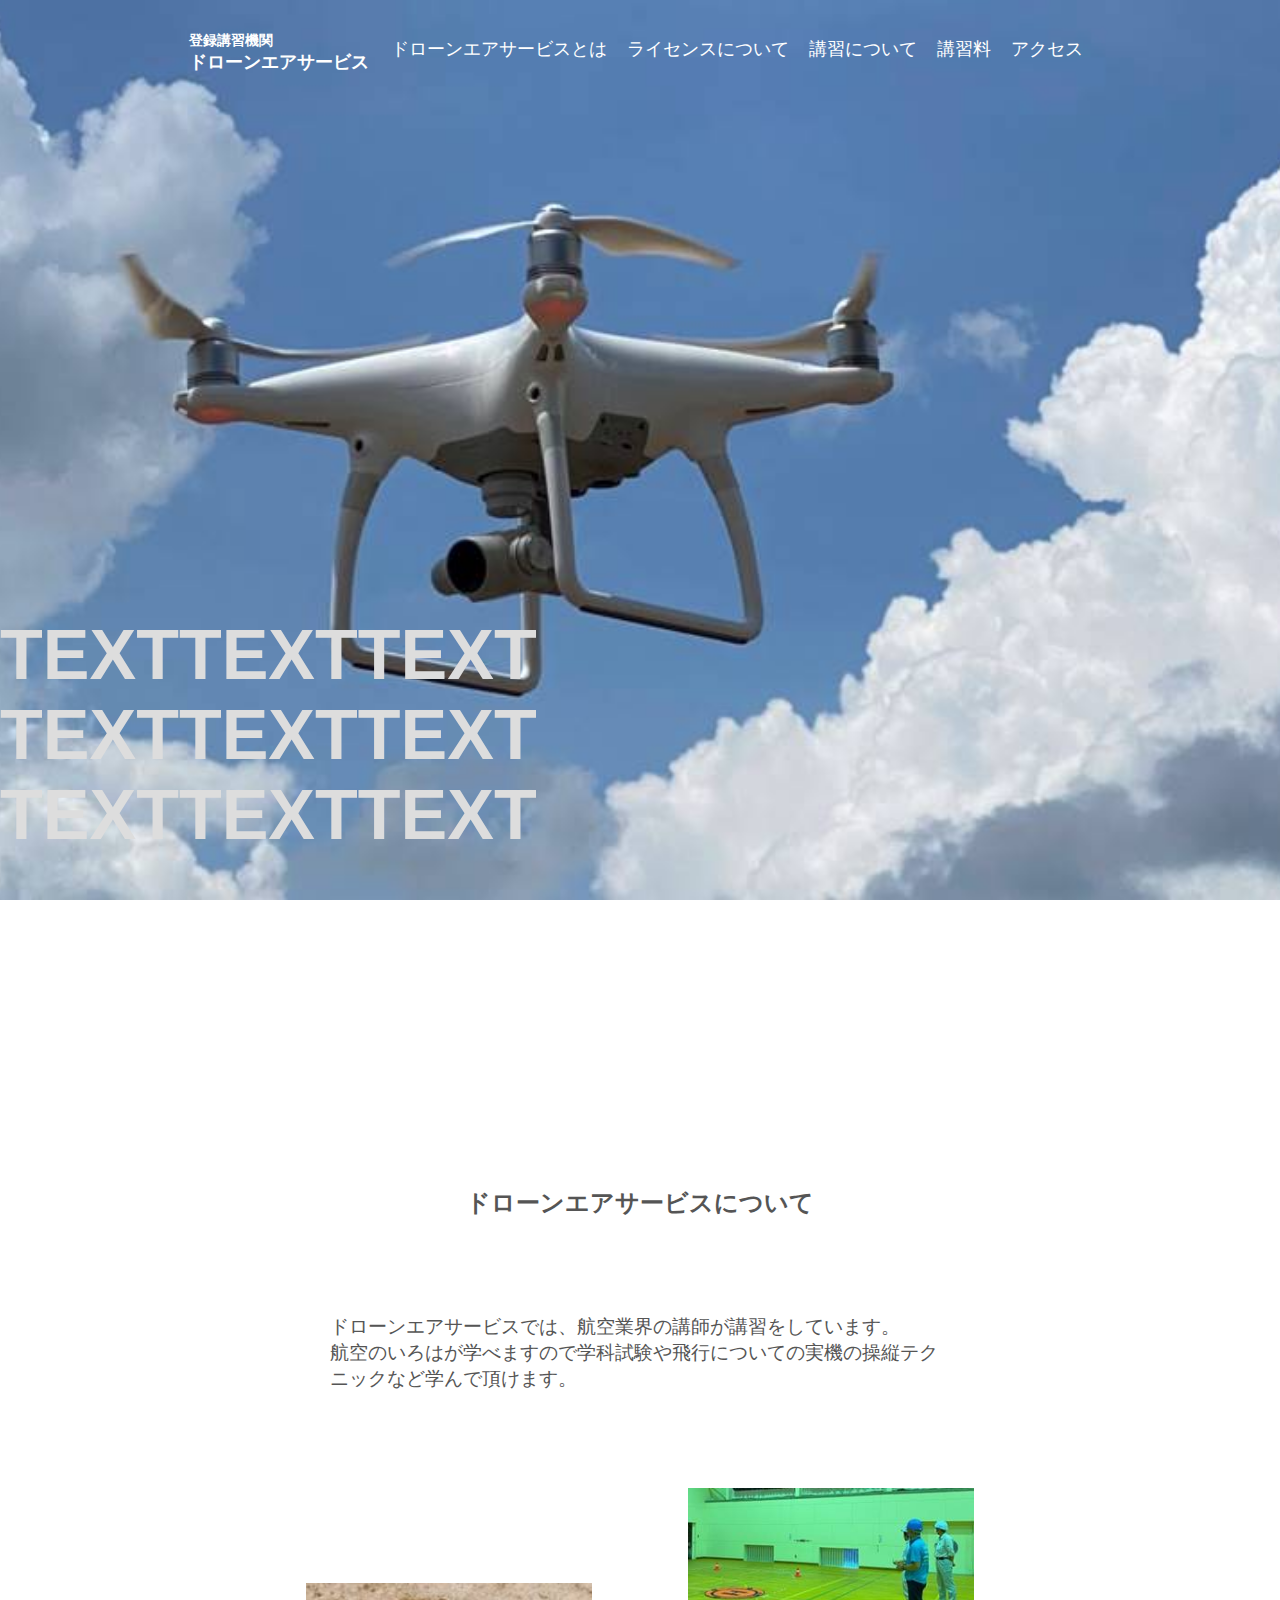
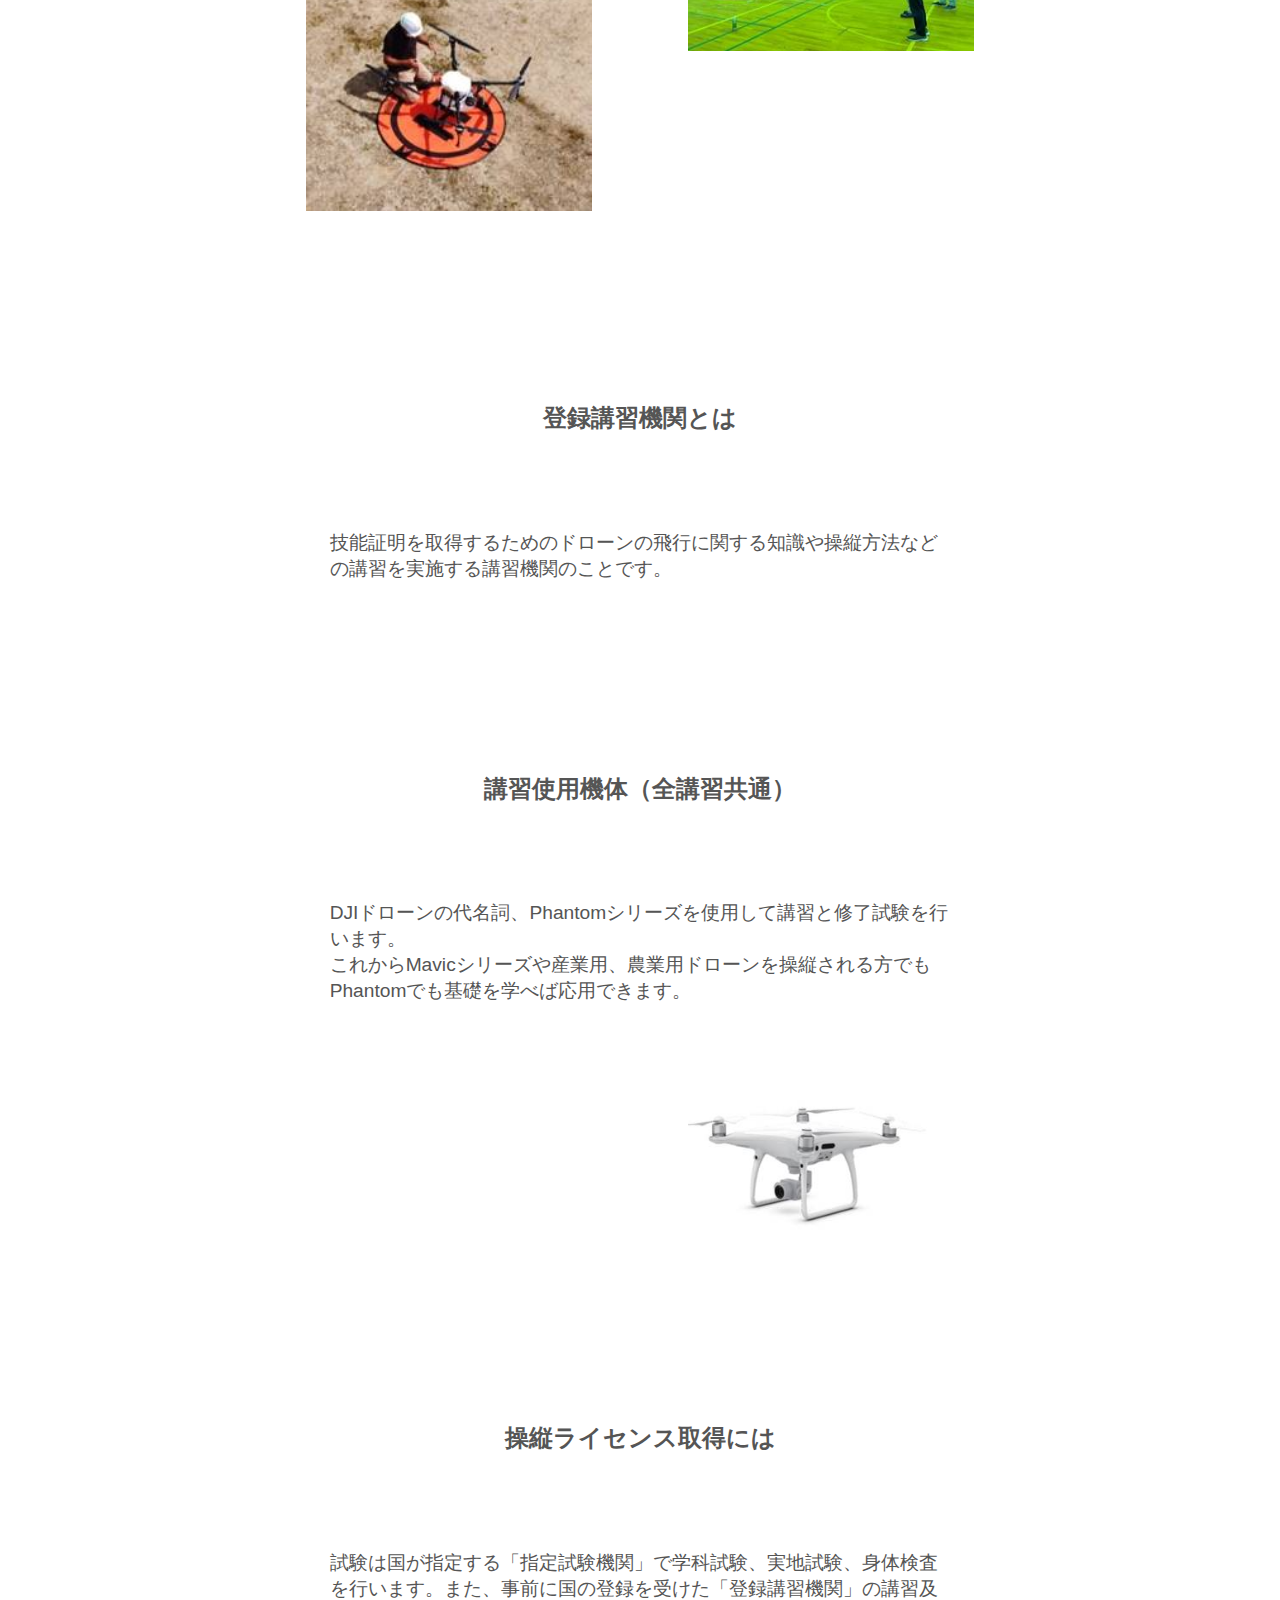
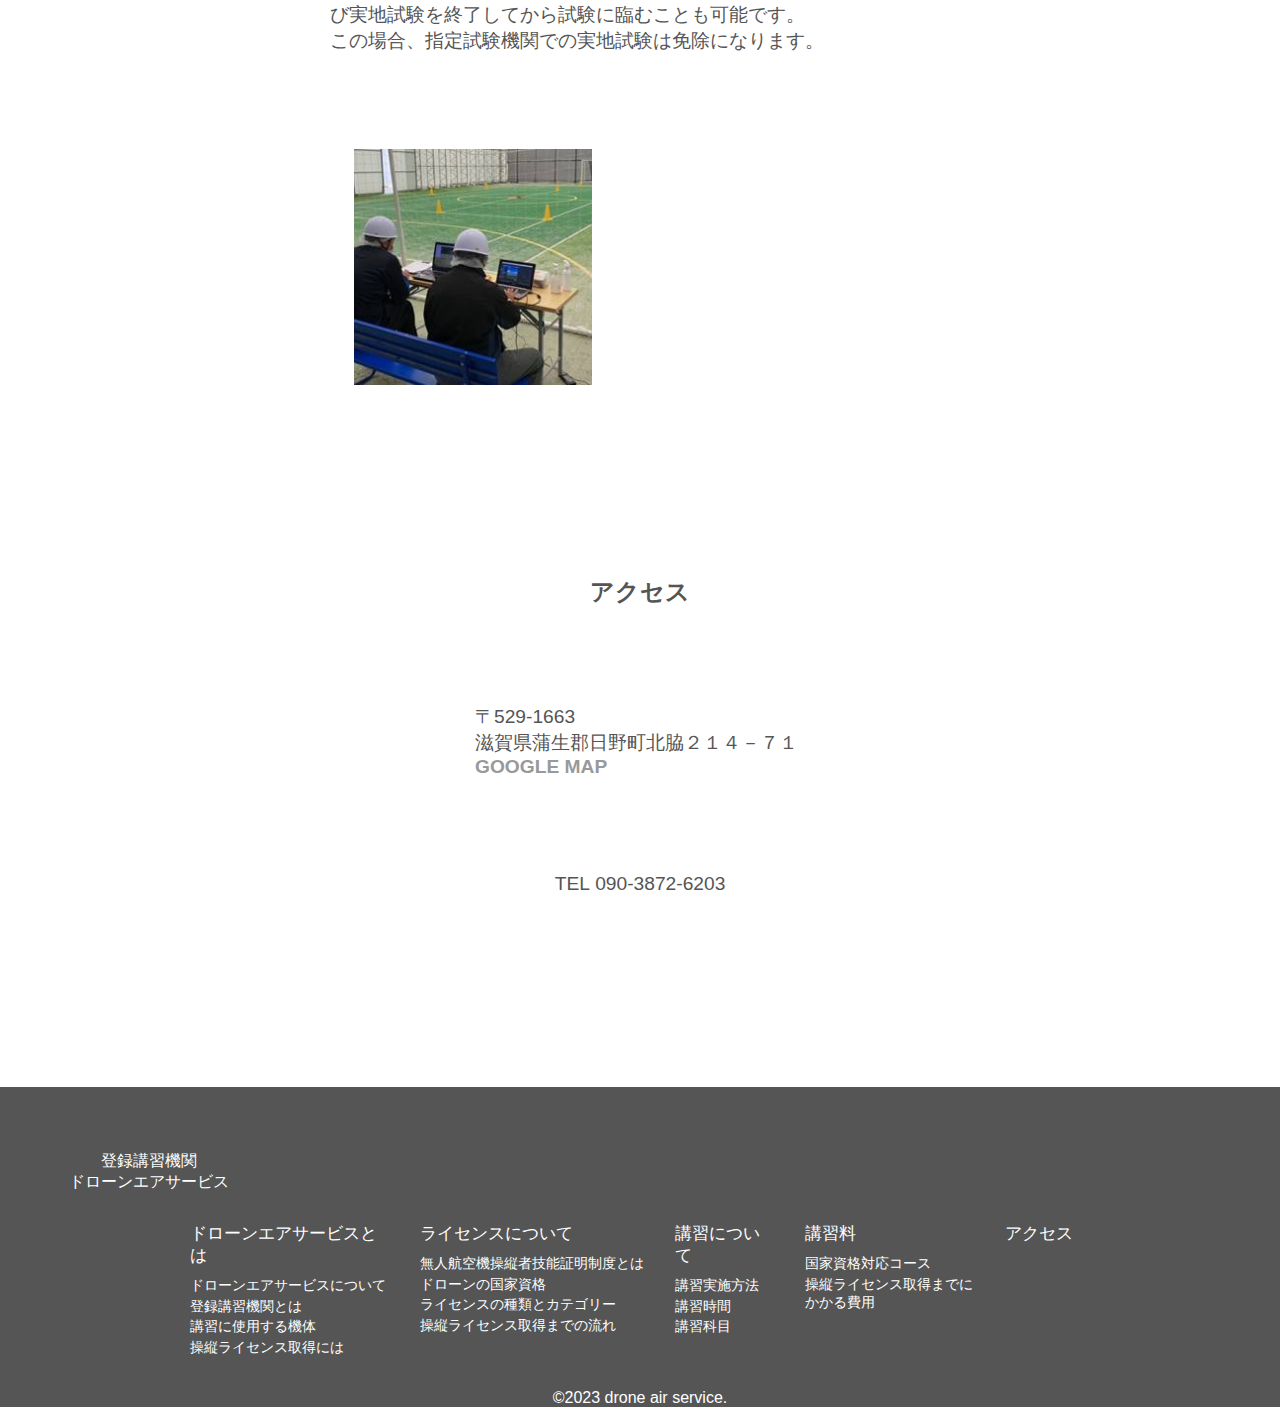
==== commit 30b9373c: "第1校" ====
--- a/index.html
+++ b/index.html
@@ -105,45 +105,49 @@
                 <p><a href="index.html"><span id="footer_font">登録講習機関</span><br>ドローンエアサービス</a></p>
             </div>
 
-            <div class="footer_nav">
+            <div id="footer_nav">
                 <ul>
-                    <li class="nav_child"><a href="index.html#about_us">ドローンエアサービスとは</a></li>
-                    <ol>
-                        <li><a href="index.html#about_us">ドローンエアサービスについて</a></li>
-                        <li><a href="index.html#about_registraition_agencies">登録講習機関とは</a></li>
-                        <li><a href="index.html#about_aircraft">講習に使用する機体</a></li>
-                        <li><a href="index.html#about_license_acquisition">操縦ライセンス取得には</a></li>
-                    </ol>
+                    <li id="footer_about"><a href="index.html#about_us">ドローンエアサービスとは</a>
+                        <ol>
+                            <li><a href="index.html#about_us">ドローンエアサービスについて</a></li>
+                            <li><a href="index.html#about_registraition_agencies">登録講習機関とは</a></li>
+                            <li><a href="index.html#about_aircraft">講習に使用する機体</a></li>
+                            <li><a href="index.html#about_license_acquisition">操縦ライセンス取得には</a></li>
+                        </ol>
+                    </li>
 
-                    <li class="nav_child"><a href="license.html">ライセンスについて</a></li>
-                    <ol>
-                        <li><a href="license.html#skill_certification_system">無人航空機操縦者技能証明制度とは</a></li>
-                        <li><a href="license.html#national_qualification">ドローンの国家資格</a></li>
-                        <li><a href="license.html#type_categories">ライセンスの種類とカテゴリー</a></li>
-                        <li><a href="license.html#acquisiton_flow">操縦ライセンス取得までの流れ</a></li>
-                    </ol>
+                    <li id="footer_license"><a href="license.html">ライセンスについて</a>
+                        <ol>
+                            <li><a href="license.html#skill_certification_system">無人航空機操縦者技能証明制度とは</a></li>
+                            <li><a href="license.html#national_qualification">ドローンの国家資格</a></li>
+                            <li><a href="license.html#type_categories">ライセンスの種類とカテゴリー</a></li>
+                            <li><a href="license.html#acquisiton_flow">操縦ライセンス取得までの流れ</a></li>
+                        </ol>
+                    </li>
 
-                    <li class="nav_child"><a href="course_content.html">講習について</a></li>
-                    <ol>
-                        <li><a href="course_content.html#implementation_method">講習実施方法</a></li>
-                        <li><a href="course_content.html#class_time">講習時間</a></li>
-                        <li><a href="course_content.html#course_subject">講習科目</a></li>
-                    </ol>
+                    <li id="footer_course"><a href="course_content.html">講習について</a>
+                        <ol>
+                            <li><a href="course_content.html#implementation_method">講習実施方法</a></li>
+                            <li><a href="course_content.html#class_time">講習時間</a></li>
+                            <li><a href="course_content.html#course_subject">講習科目</a></li>
+                        </ol>
+                    </li>
 
-                    <li class="nav_child"><a href="course_fee.html">講習料</a></li>
-                    <ol>
-                        <li><a href="course_fee.html#course_fee">国家資格対応コース</a></li>
-                        <li><a href="course_fee.html#acquisition_cost">操縦ライセンス取得までにかかる費用</a></li>
-                    </ol>
+                    <li id="footer_fee"><a href="course_fee.html">講習料</a>
+                        <ol>
+                            <li><a href="course_fee.html#course_fee">国家資格対応コース</a></li>
+                            <li><a href="course_fee.html#acquisition_cost">操縦ライセンス取得までに<br>かかる費用</a></li>
+                        </ol>
+                    </li>
 
-                    <li class="nav_child"><a href="index.html#address">アクセス</a></li>
+                    <li id="footer_address"><a href="index.html#address">アクセス</a></li>
                 </ul>
             </div>
         </div>
             <div>
 
             </div>
-            <p>&copy;2023&nbsp;drone&nbsp;air&nbsp;service.</p>
+            <p id="copy">&copy;2023&nbsp;drone&nbsp;air&nbsp;service.</p>
         </footer>
         <script src="js/app.js"></script>
     </body>
--- a/css/style.css
+++ b/css/style.css
@@ -338,7 +338,7 @@
     color: #FFF;
     bottom: 0;
 }
-.footer_top, .footer_nav{
+.footer_top, #footer_nav{
     display: none;
 }
 
@@ -576,12 +576,8 @@
     /** main End */
 
     /** footer */
-    .footer_rap{
-        width: 960px;
-        margin-left: auto;
-        margin-right: auto;
-    }
-    .footer_top, .footer_nav{
+
+    .footer_top, #footer_nav{
         display: block;
     }
     #footer_font{
@@ -596,17 +592,52 @@
         margin-top: 5%;
         margin-left: 5%;
     }
-    .footer_nav{
-        font-size: 12px;
-    }
-    .footer_nav .nav_child{
+    #footer_nav{
+        clear: left;
+        width: 960px;
+        margin-left: auto;
+        margin-right: auto;
+        font-size: 16.5px;
+    }
+    #footer_nav ul li{
         float: left;
+        margin-top: 30px;
+        margin-bottom: 30px;
+    }
+    #footer_nav ol li{
+        clear: left;
+        margin-top: 0px;
+        margin-bottom: 2.5px;
+        font-size: 14px;
+    }
+    #footer_nav ol{
+        margin-top: 10px;
+    }
+    #footer_about{
+        width: 200px;
+        margin-left: 30px;
+    }
+    #footer_license{
+        width: 225px;
+        margin-left: 30px;
+    }
+    #footer_course{
         width: 100px;
-    }
-    .footer_nav ol{
-        width: 100px;
-        height: 200px;
-    } 
+        margin-left: 30px;
+    }
+    #footer_fee{
+        width: 170px;
+        margin-left: 30px;
+    }
+    #footer_address{
+        width: 70px;
+        margin-left: 30px;
+    }
+    
+    
+    #copy{
+        clear: left;
+    }
     /** footer End */
 
 }
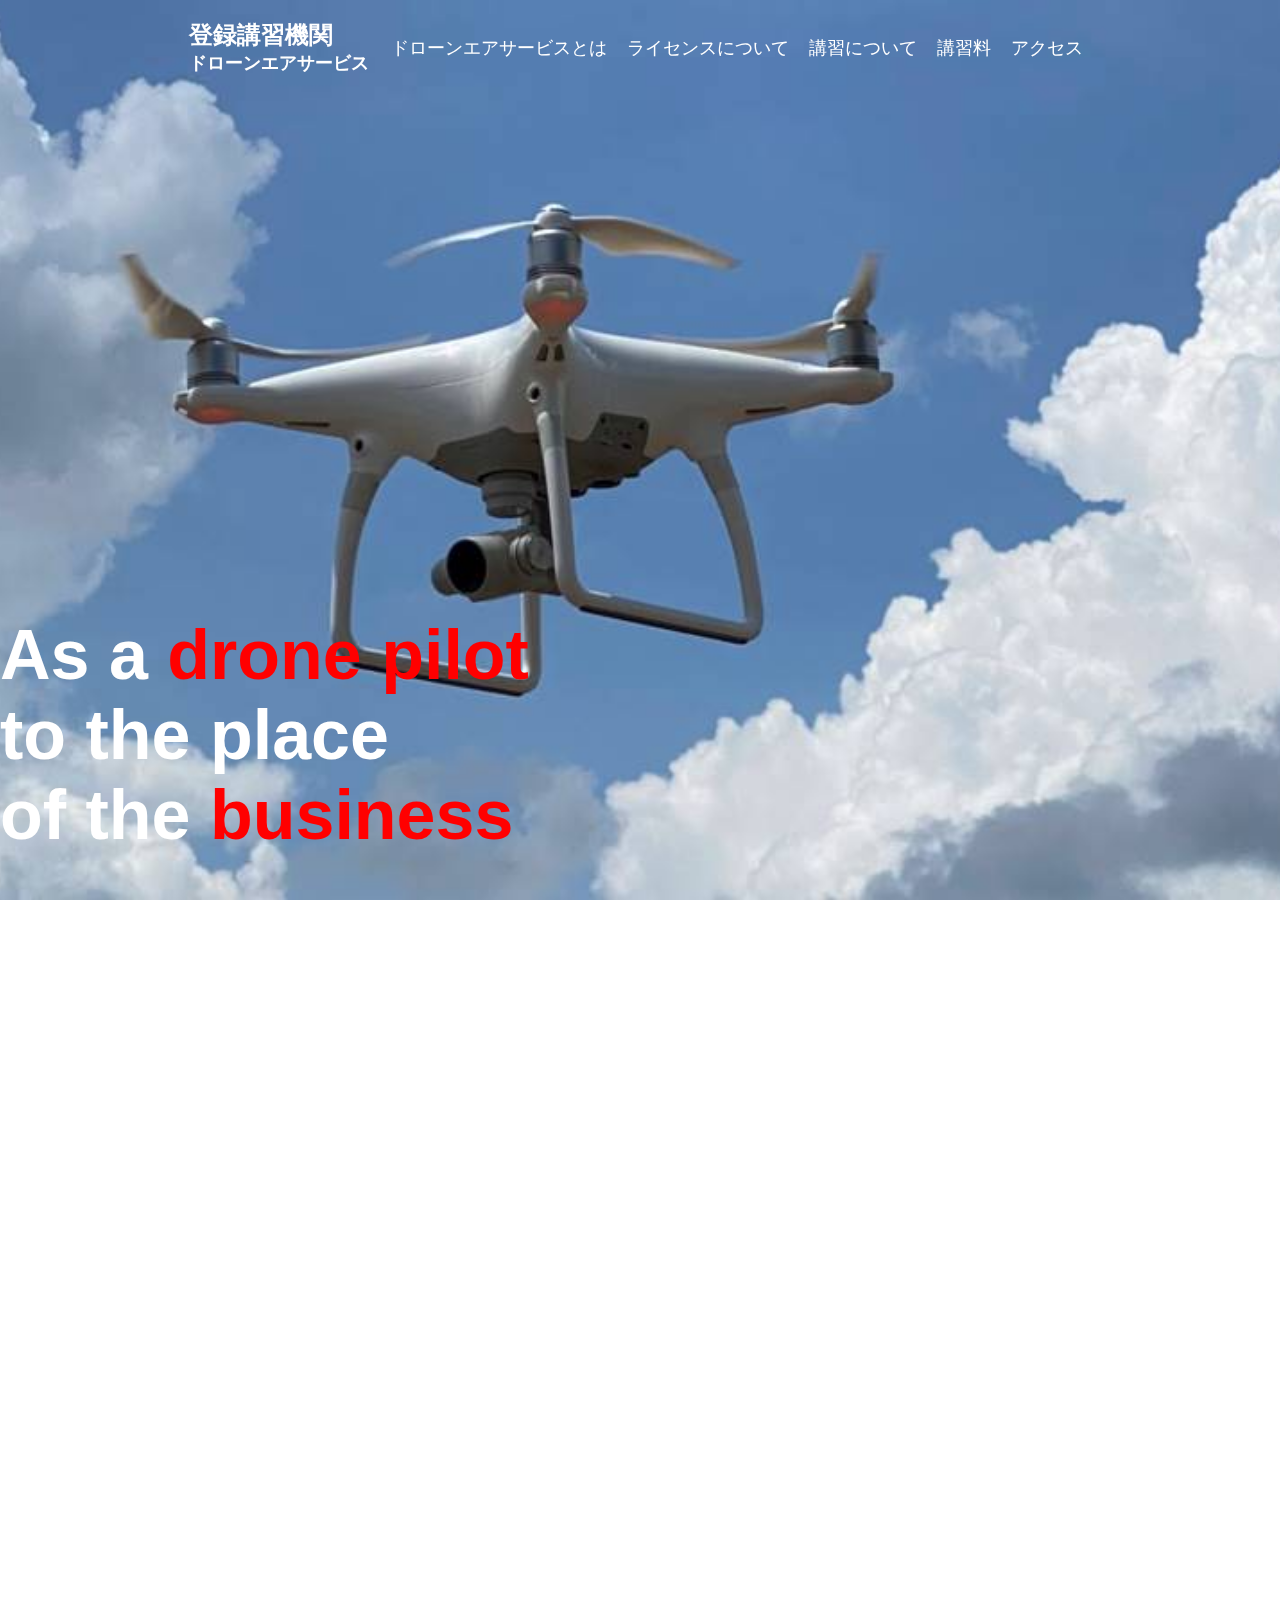
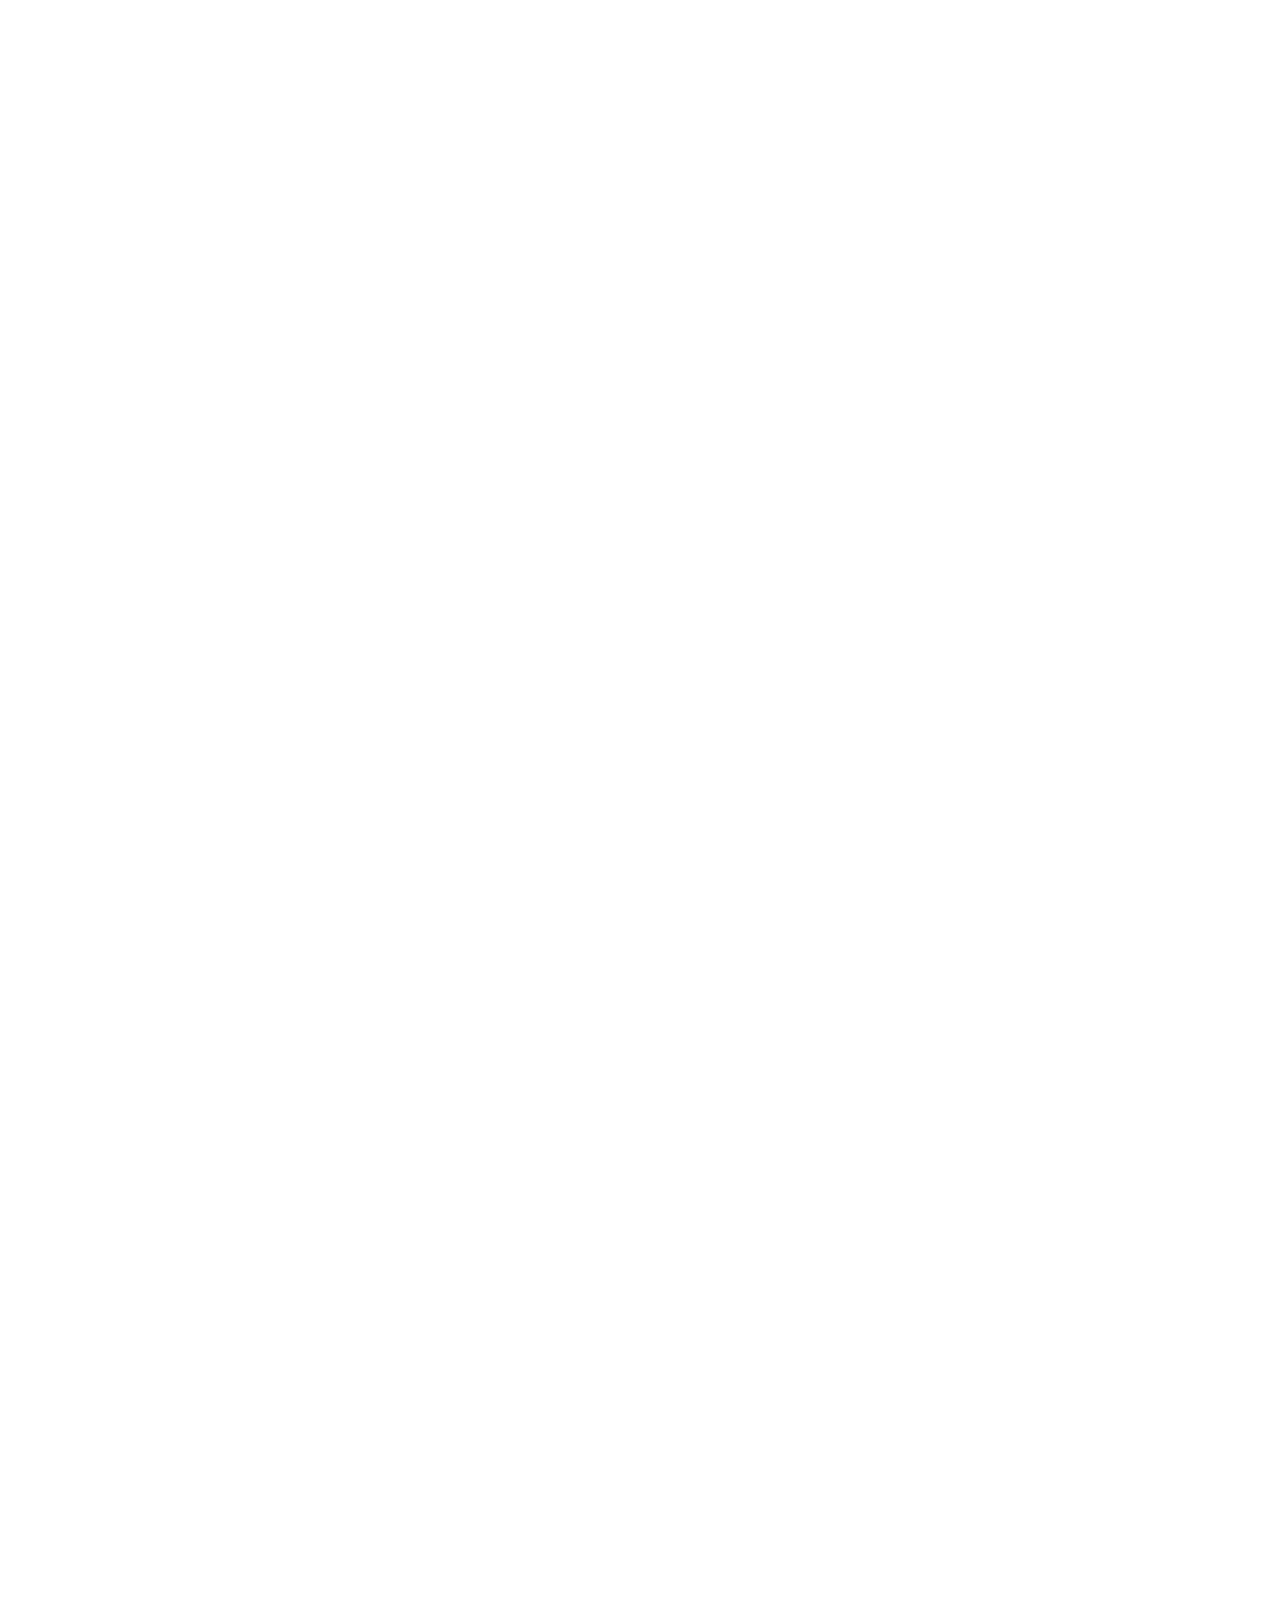
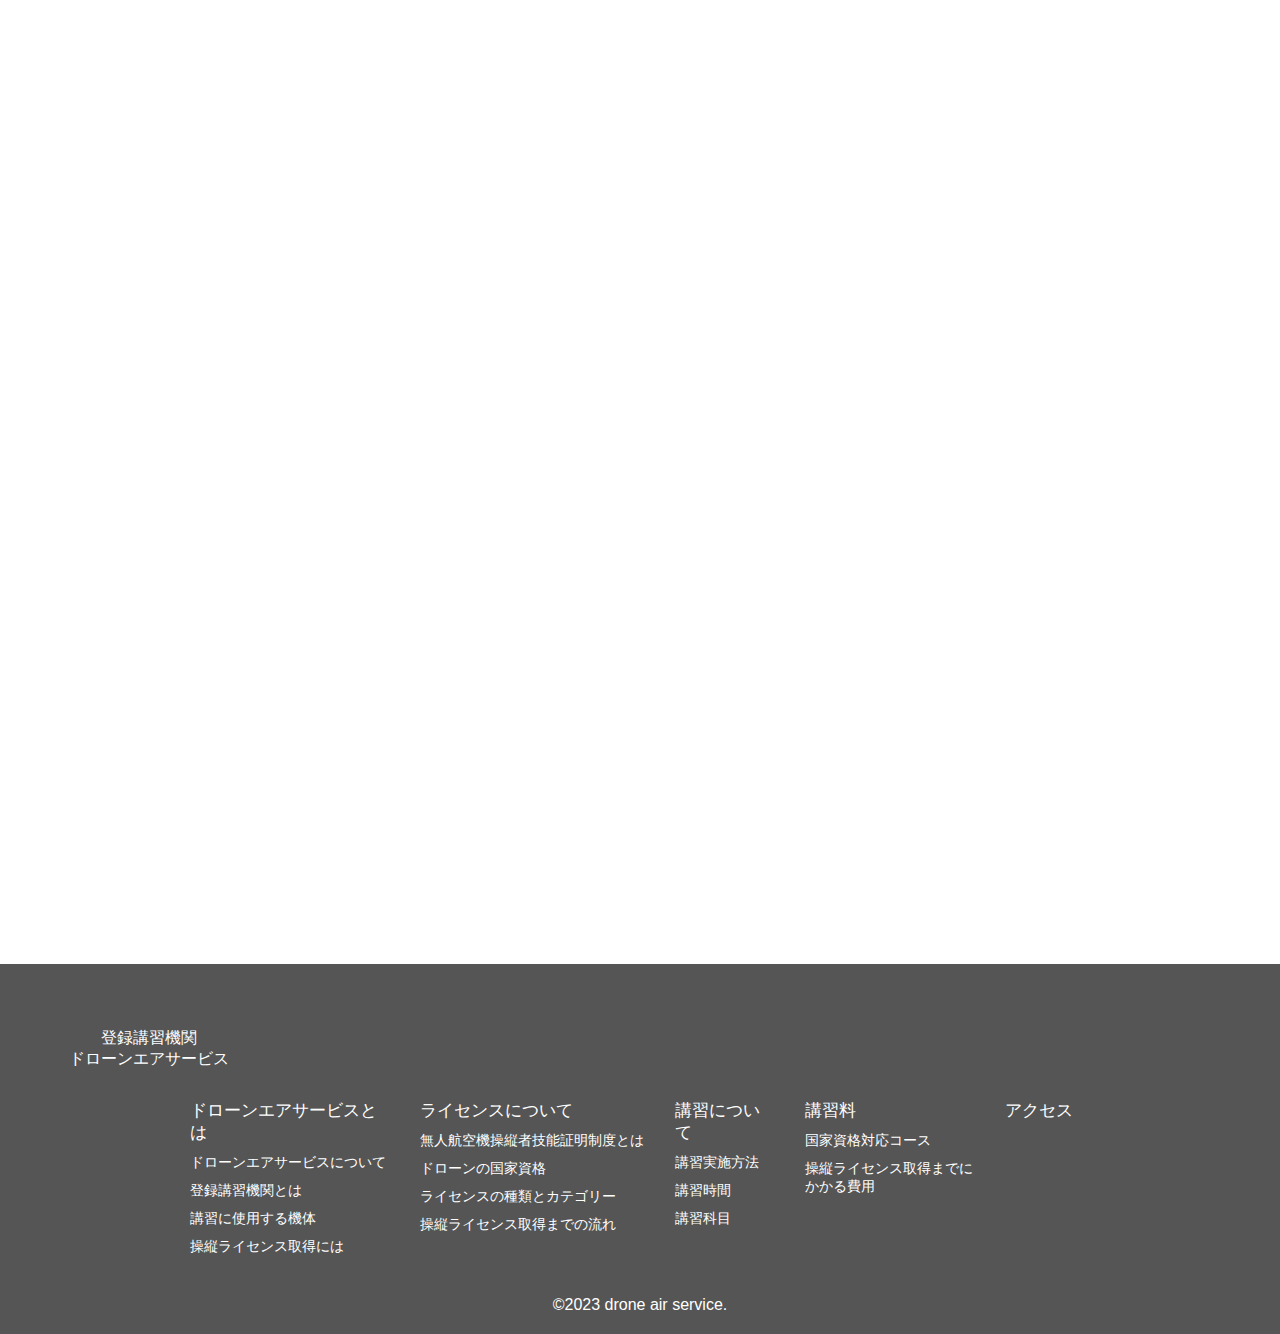
==== commit 390acbcd: "add" ====
--- a/index.html
+++ b/index.html
@@ -9,8 +9,19 @@
     </head>
 
     <body>
+        <!-- loading -->
+        <div class="loading">
+            <div class="circle"></div>
+            <p>loading</p>
+        </div>
+        <!-- loading End -->
+
         <header>
             <div id="top">
+                <div id="opening-ani">
+                    <div class="square1"></div>
+                    <div class="square2"></div>
+                </div>
                 <nav>
                     <h1><a href="index.html"><span class="top_font">登録講習機関</span><br>
                         ドローンエアサービス</a></h1>
@@ -23,31 +34,36 @@
                     </ul>
                 </nav>
                 
-                <p>TEXTTEXTTEXT<br>
-                    TEXTTEXTTEXT<br>
-                    TEXTTEXTTEXT
+                <p>As a <span class="emphasis">drone pilot</span><br>
+                    to the place<br>
+                    of the <span class="emphasis">business</span>
                 </p>
             </div>
         </header>
+
+
+
         <div id="menu">
             <div id="menu_button">
-                <p><a href="">MENU</a></p>
+                <p>MENU</p>
             </div>
             <div id="menu_list">
                 <ul>
-                    <li><a href="index.html#about_us">ドローンエアサービスとは</a></li>
+                    <li><a href="index.html#about_us" id="page-transition1">ドローンエアサービスとは</a></li>
                     <li><a href="license.html">ライセンスについて</a></li>
                     <li><a href="course_content.html">講習について</a></li>
                     <li><a href="course_fee.html">講習料</a></li>
-                    <li><a href="index.html#address">アクセス</a></li>
+                    <li><a href="index.html#address" id="page-transition2">アクセス</a></li>
                 </ul>
             </div>
         </div>
 
+
+
         <main id="main">
             <article>
 
-                <div id="about_us">
+                <div id="about_us" class="fade-in fade-in-up box">
                     <h2>ドローンエアサービスについて</h2>
                     <p class="describe">
                     ドローンエアサービスでは、航空業界の講師が講習をしています。<br>
@@ -63,15 +79,15 @@
 
                 </div>
                 
-                <section id="about_registraition_agencies">
-                    <h3>登録講習機関とは</h3>
+                <section id="about_registraition_agencies" class="fade-in fade-in-up box">
+                    <h3 class="anchor">登録講習機関とは</h3>
                     <p class="describe">
                         技能証明を取得するためのドローンの飛行に関する知識や操縦方法などの講習を実施する講習機関のことです。
                     </p>
                 </section>
 
-                <section id="about_aircraft">
-                    <h3>講習使用機体（全講習共通）</h3>
+                <section id="about_aircraft" class="fade-in fade-in-up box">
+                    <h3 class="anchor">講習使用機体（全講習共通）</h3>
                     <p class="describe">
                         DJIドローンの代名詞、Phantomシリーズを使用して講習と修了試験を行います。<br>
                         これからMavicシリーズや産業用、農業用ドローンを操縦される方でもPhantomでも基礎を学べば応用できます。
@@ -79,8 +95,8 @@
                     <img src="img/air_frame.jpg" alt="phantomシリーズの機体写真">
                 </section>
 
-                <section id="about_license_acquisition">
-                    <h3>操縦ライセンス取得には</h3>
+                <section id="about_license_acquisition" class="fade-in fade-in-up box">
+                    <h3 class="anchor">操縦ライセンス取得には</h3>
                     <p class="describe">
                         試験は国が指定する「指定試験機関」で学科試験、実地試験、身体検査を行います。また、事前に国の登録を受けた「登録講習機関」の講習及び実地試験を終了してから試験に臨むことも可能です。<br>
                         この場合、指定試験機関での実地試験は免除になります。
@@ -88,8 +104,8 @@
                     <img src="img/attend_course_3.jpg" alt="実機操縦中">
                 </section>
 
-                <section id="address">
-                    <h3>アクセス</h3>
+                <section id="address" class="fade-in fade-in-up box">
+                    <h3 class="anchor">アクセス</h3>
                     <p class="describe">&#12306;529-1663<br>
                     滋賀県蒲生郡日野町北脇２１４－７１<br>
                     <span class="googlemap"><a href="https://goo.gl/maps/YVqoeZmXwzFBWRM29">GOOGLE&nbsp;MAP</a></span></p>
--- a/css/style.css
+++ b/css/style.css
@@ -1,645 +1,794 @@
-@charset "utf-8";
-
-/** リセット */
-
-*{
-    font-family: 'メイリオ', Meiryo,'Arial','ヒラギノ角ゴシック','Hiragino Sans',sans-serif;
-    margin: 0;
-    padding: 0;
-    vertical-align: bottom;
-    list-style: none;
-    text-decoration: none;
-    color: #555;
-}
-
-img{
-    vertical-align: bottom;
-}
-
-/** リセットEnd */
-
-/** スマホ用（スマホファースト）*/
-
-/** header */
-
-#top a{
-    color: #FFF;
-}
-
-h1{
-    position: absolute;
-    top: 10%;
-    left: 10%;
-    font-size: 18px;
-}
-#top .top_font{
-    font-size: 14px;
-    color: #FFF;
-}
-nav ul{
-    position: absolute;
-    top: 20%;
-    right: 10%;
-    text-align: right;
-}
-nav ul li{
-    margin-top: 15%;
-    font-weight: bold;
-}
-header p{
-    position: absolute;
-    bottom: 10%;
-    color: #DDD;
-    font-size: 36px;
-    font-weight: bold;
-}
-
-#top{
-    background-image: url(../img/top_before.jpg);
-    background-size: cover;
-    background-position: center;
-    height: 95vh;
-
-}
-/** header End */
-
-/** main */
-/** menu */
-#menu_button{
-    position: fixed;
-    bottom: 3%;
-    right: 3%;
-    background-color: #05D;
-    width: 60px;
-    height: 60px;
-    border-radius: 50%;
-}
-#menu_button a{
-    color: #FFF;
-    padding-top: 30%;
-    text-align: center;
-    width: 60px;
-    height: 60px;
-    display: block;
-    border-radius: 50%;
-}
-#menu_list{
-    display: none;
-    position: fixed;
-    width: 210px;
-    bottom: 13%;
-    right: 2%;
-    background-color: #444;
-}
-#menu_list ul li{
-    padding-right: 5%;
-}
-#menu_list a{
-    width: 100%;
-    padding-top: 10%;
-    display: block;
-    text-align: right;
-    color: #FFF;
-}
-
-/** menu End */
-
-
-/** 各ページ共通 */
-h2{
-    margin-top: 30%;
-    text-align: center;
-    font-size: 18px;
-}
-h3{
-    margin-top: 20%;
-    text-align: center;
-    font-size: 18px;
-}
-h4{
-    margin-top: 15%;
-    text-align: center;
-    font-size: 18px;
-}
-.describe{
-    width: 85%;
-    margin-top: 10%;
-    margin-left: auto;
-    margin-right: auto;
-}
-/** index.html */
-#about_us{
-    overflow: auto;
-}
-
-.about_us_left img{
-    float: left;
-    width: 35vw;
-    margin-top: 20%;
-    margin-left: 10%;
-}
-.about_us_right img{
-    float: right;
-    width: 40vw;
-    margin-top: 10%;
-    margin-right: 10%;
-}
-
-/** 登録講習機関とは */
-
-#about_registraition_agencies h3{
-    clear: left;
-}
-/** 講習使用機体（全講習共通） */
-
-#about_aircraft img{
-    max-width: 40vw;
-    float: right;
-    margin-top: 10%;
-    margin-right: 20%;
-    margin-bottom: 20%;
-}
-/** 操縦ライセンス取得には */
-#about_license_acquisition h3{
-    clear: right;
-}
-
-#about_license_acquisition img{
-    max-width: 40vw;
-    margin-top: 10%;
-    margin-left: 20%;
-}
-
-/** アクセス */
-#address{
-    margin-bottom: 20%;
-}
-#address p{
-    width: 275px;
-    margin-left: auto;
-    margin-right: auto;
-}
-#address .googlemap a{
-    font-weight: bold;
-    color: #999;
-}
-#address .tel{
-    margin-top: 10%;
-    text-align: center;
-}
-
-/** index.html End */
-
-/** index.html以外共通 */
-.pc_block{
-    display: none;
-}
-/** index.html以外共通 End */
-
-/** license.html */
-#license_type{
-    width: 80%;
-    margin-top: 10%;
-    margin-left: auto;
-    margin-right: auto;
-}
-#license_type li{
-    font-weight: bold;
-    margin-top: 5%;
-}
-#license_type ol li{
-    font-weight: normal;
-}
-#permit_approval h4{
-    width: 80%;
-    margin-left: auto;
-    margin-right: auto;
-    font-size: 14px;
-}
-#permit_approval table{
-    width: 90%;
-    font-size: 12px;
-    border-collapse: collapse;
-    margin-left: auto;
-    margin-right: auto;
-    
-}
-#permit_approval table, #permit_approval th, #permit_approval td{
-    border: solid #000 2px;
-}
-#permit_approval p{
-    width: 90%;
-    margin-left: auto;
-    margin-right: auto;
-    font-size: 12px;
-}
-.describe a{
-    color: #008;
-}
-#acquisiton_flow_figure{
-    text-align: center;
-    margin-top: 10%;
-}
-#acquisiton_flow img{
-    max-width: 95%;
-}
-/** license.html End */
-
-/** course_content.html */
-
-#implementation_method h4{
-    margin-bottom: 10%;
-}
-#implementation_method table{
-    width: 85%;
-    margin-left: auto;
-    margin-right: auto;
-}
-#implementation_method .text_center{
-    text-align: center;
-}
-#class_time table, #class_time th, #class_time td{
-    border: solid 1px #000;
-    border-collapse: collapse;
-    text-align: center;
-}
-#class_time table{
-    width: 96%;
-    margin-left: auto;
-    margin-right: auto;
-    margin-top: 10%;
-}
-#course_subject h4{
-    margin-bottom: 10%;
-}
-#course_subject ul{
-    width: 85%;
-    margin-left: auto;
-    margin-right: auto;
-}
-#course_subject ol{
-    margin-left: 5%;
-}
-/** course_content.html End */
-
-/** course_fee.html */
-#experienced_person h3{
-    margin-bottom: 10%;
-}
-#experienced_person ul{
-    width: 85%;
-    margin-left: auto;
-    margin-right: auto;
-}
-.attention{
-    background-color: #444;
-    color: #FFF;
-}
-#course_fee table{
-    font-size: 12px;
-    text-align: center;
-    width: 90%;
-    margin-left: auto;
-    margin-right: auto;
-}
-#course_fee table, #course_fee th, #course_fee td{
-    border: solid 1px #000;
-    border-collapse: collapse;
-}
-#acquisition_cost table{
-    font-size: 12px;
-    text-align: center;
-    width: 90%;
-    margin-left: auto;
-    margin-right: auto;
-    margin-top: 10%;
-}
-#acquisition_cost table, #acquisition_cost th, #acquisition_cost td{
-    border: solid 1px #000;
-    border-collapse: collapse;
-}
-#acquisition_cost p{
-    width: 90%;
-    margin-left: auto;
-    margin-right: auto;
-}
-
-/** course_fee.html End */
-
-/** main End */
-
-/** footer */
-#footer{
-    margin-top: 15%;
-    background-color: #555;
-}
-#footer p{
-    text-align: center;
-    color: #FFF;
-    bottom: 0;
-}
-.footer_top, #footer_nav{
-    display: none;
-}
-
-/** footer End */
-
-/** 768px以下　スマホ用 End */
-
-/** 768px以上960px以下に適応　タブレット用*/
-@media screen and (min-width:768px) {
-    /** header */
-    h1{
-        font-size: 24px;
-    }
-    .top_font{
-        font-size: 20px;
-    }
-    nav ul{
-        top: 30%;
-    }
-    nav ul li{
-        font-size: 20px;
-    }
-    header p{
-        font-size: 50px;
-    }
-    /** header End */
-
-    /** 各ページ共通 */
-    h2{
-        font-size: 1.5em;
-    }
-    h3{
-        font-size: 1.5em;
-    }
-    h4{
-        font-size: 1.5em;
-    }
-    .describe{
-        width: 65%;
-        font-size: 1.2em;
-    }
-
-    /** menu */
-    #menu_button{
-        width: 80px;
-        height: 80px;
-    }
-    #menu_button a{
-        width: 80px;
-        height: 80px;
-        font-size: 1.2em;
-    }
-    /** menu End */
-
-    /** index.html */
-    #address p{
-        width: 330px;
-    }
-
-    #address .tel{
-        font-size: 1.2em;
-    }
-    #address a[href^="tel:"] {
-        pointer-events:none;
-    }
-
-    /** index.html End */
-
-    /** license.html */
-    #license_type li{
-        font-size: 1.3em;
-    }
-    #license_type ol li{
-        font-size: 1.2em;
-    }
-    #permit_approval h4{
-        width: 80%;
-        margin-left: auto;
-        margin-right: auto;
-        font-size: 1.1em;
-    }
-    #permit_approval table, #permit_approval p{
-        font-size: 1.1em;
-    }
-    /** license.html End */
-
-    /** course_content.html */
-    #implementation_method table{
-        width: 70%;
-        font-size: 1.2em;
-    }
-    #implementation_method table span{
-        font-size: 0.9em;
-    }
-    #class_time table{
-        width: 70%;
-        font-size: 1.2em;
-    }
-    #course_subject ul{
-        width: 65%;
-        font-size: 1.2em;
-    }
-    /** course_content.html End */
-
-    /** course_fee.html */
-    #experienced_person ul{
-        width: 76%;
-        font-size: 1.2em;
-    }
-    #course_fee table{
-        width: 80%;
-        font-size: 1.2em;
-    }
-    #acquisition_cost p{
-        width: 70%;
-    }
-    #course_fee table, #acquisition_cost table{
-        width: 70%;
-        font-size: 1.2em;
-    }
-    /** course_fee.html End */
-}
-/** 768px以上に適応　タブレット用 End */
-
-/** 960px以上に適応　PC用*/
-@media screen and (min-width:960px) {
-    .pc_block{
-        display: flex;
-        background-image: none;
-    }
-    .pc_block nav{
-        height: 40px;
-    }
-    #top{
-        height: 100vh;
-    }
-    header nav{
-        width: 959px;
-        margin-left: auto;
-        margin-right: auto;
-    }
-    h1{
-        position: static;
-        width: 19%;
-        float: left;
-        top: auto;
-        left: auto;
-        margin-top: 3%;
-        margin-left: 3%;
-        font-size: 1.1rem;
-    }
-
-    nav ul{
-        position: static;
-        width: 78%;
-        float: right;
-        top: auto;
-        right: auto;
-        text-align: center;
-    }
-    nav ul li{
-        float: left;
-        margin-left: 20px;
-        margin-top: 5%;
-        font-weight: normal;
-        font-size: 18px;
-    }
-    header p{
-        bottom: 5%;
-        font-size: 70px;
-    }
-.pc_block h1, .pc_block nav ul{
-    color: #444;
-}
-    /** main */
-    /** menu */
-    #menu_button{
-        display: none;
-    }
-
-    #main{
-        width: 955px;
-        margin-left: auto;
-        margin-right: auto;
-    }
-    /** menu End */
-
-    /** index.html */
-    .about_us_left img{
-        width: 30%;  
-        margin-left: 15%;      
-    } .about_us_right img{
-        width: 30%;
-        margin-right: 15%;
-    }
-    #about_aircraft img{
-        max-width: 25%;
-    }
-    #about_license_acquisition img{
-        max-width: 25%;
-    }
-    /** index.html End */
-
-    /** license.html */
-    #license_type{
-        width: 65%;
-    }
-
-    #permit_approval p{
-        width: 75%;
-    }
-    #permit_approval{
-        width: 955px;
-    }
-    #acquisiton_flow img{
-        max-width: 100%;
-    }
-    /** license.html End */
-
-    /** course_content.html */
-    #implementation_method table{
-        width: 580px;
-    }
-    #class_time table{
-        width: 550px;
-    }
-    /** course_content.html End */
-
-    /** course_fee.html */
-    #experienced_person ul{
-        width: 65%;
-    }
-    /** course_fee.html End */
-
-    /** main End */
-
-    /** footer */
-
-    .footer_top, #footer_nav{
-        display: block;
-    }
-    #footer_font{
-        color: #FFF;
-    }
-    #footer a{
-        color: #FFF;
-    }
-    .footer_top{
-        float: left;
-        width: 170px;
-        margin-top: 5%;
-        margin-left: 5%;
-    }
-    #footer_nav{
-        clear: left;
-        width: 960px;
-        margin-left: auto;
-        margin-right: auto;
-        font-size: 16.5px;
-    }
-    #footer_nav ul li{
-        float: left;
-        margin-top: 30px;
-        margin-bottom: 30px;
-    }
-    #footer_nav ol li{
-        clear: left;
-        margin-top: 0px;
-        margin-bottom: 2.5px;
-        font-size: 14px;
-    }
-    #footer_nav ol{
-        margin-top: 10px;
-    }
-    #footer_about{
-        width: 200px;
-        margin-left: 30px;
-    }
-    #footer_license{
-        width: 225px;
-        margin-left: 30px;
-    }
-    #footer_course{
-        width: 100px;
-        margin-left: 30px;
-    }
-    #footer_fee{
-        width: 170px;
-        margin-left: 30px;
-    }
-    #footer_address{
-        width: 70px;
-        margin-left: 30px;
-    }
-    
-    
-    #copy{
-        clear: left;
-    }
-    /** footer End */
-
-}
-/** 960px以上に適応　PC用 End */
-
+@charset "utf-8";
+
+/** リセット */
+
+*{
+    font-family: 'メイリオ', Meiryo,'Arial','ヒラギノ角ゴシック','Hiragino Sans',sans-serif;
+    margin: 0;
+    padding: 0;
+    vertical-align: bottom;
+    list-style: none;
+    text-decoration: none;
+    color: #555;
+}
+
+img{
+    vertical-align: bottom;
+}
+
+/** リセットEnd */
+
+
+/** loading */
+
+.loading {
+    position: fixed;
+    z-index: 100000000;
+    width: 100%;
+    height: 100vh;
+    top:0;
+    left: 0;
+    margin: 0;
+    padding: 0;
+    background: #fdfdfd;
+}
+.loading.hide {
+    opacity: 0;
+    pointer-events: none;
+    transition: opacity 500ms;
+}
+.loading .circle {
+    display: block;
+    position: relative;
+    top: calc( 50% - 20px );
+    width: 70px;
+    height: 70px;
+    margin: 0 auto;
+    border: 8px solid #FFF;
+    border-top: 7px solid #09f;
+    border-radius: 50px;
+    animation: loading 900ms linear 0ms infinite normal both;
+}
+@keyframes loading {
+    0% { transform: rotate( 0deg ); }
+    100% { transform: rotate( 360deg ); }
+}
+.loading p{
+    position: relative;
+    top: 50%;
+    text-align: center;
+    transform: translate(0,-50%);
+    font-weight: bold;
+}
+/** loading End */
+
+
+/** topオープニングアニメーション */
+
+
+/** topオープニングアニメーション End */
+
+
+/** h1 navフェードイン */
+.pagetop-fadein {
+	animation: fadein 4s forwards;
+}
+
+@keyframes fadein {
+	0% {opacity: 0}
+	100% {opacity: 1}
+}
+/** h1 navフェードイン　End */
+/** topオープニングアニメーション End */
+
+
+/** スクロールするとフェードイン */
+.fade-in {
+    opacity: 0;
+    transition-duration: 1000ms;
+    transition-property: opacity, transform;
+}
+
+.fade-in-up {
+    transform: translate(0, 50px);
+}
+.scroll-in {
+    opacity: 1;
+    transform: translate(0, 0);
+}
+
+/** スクロールするとフェードイン End*/
+
+/** ページ遷移後フェードイン */
+.pagetop-fadein {
+	animation: fadein 4s forwards;
+}
+
+@keyframes fadein {
+	0% {opacity: 0}
+	100% {opacity: 1}
+}
+/** ページ遷移後フェードイン　End */
+
+
+
+
+
+/** スマホ用（スマホファースト）*/
+/** header */
+
+#top a{
+    color: #fff;
+}
+
+h1{
+    position: absolute;
+    top: 5%;
+    left: 10%;
+    font-size: 18px;
+}
+#top .top_font{
+    font-size: 14px;
+    color: #fff;
+}
+nav ul{
+    position: absolute;
+    top: 15%;
+    right: 10%;
+    text-align: right;
+}
+nav ul li{
+    margin-top: 15%;
+    font-weight: bold;
+}
+header p{
+    position: absolute;
+    bottom: 10%;
+    color: #fff;
+    font-size: 36px;
+    font-weight: bold;
+}
+header p .emphasis{
+    color: #f00;
+}
+#top{
+    background-image: url(../img/top_before.jpg);
+    background-size: cover;
+    background-position: center;
+    height: 100vh;
+
+}
+/** header End */
+
+/** main */
+/** menu */
+#menu_button{
+    position: fixed;
+    bottom: 3%;
+    right: 3%;
+    background-color: #05d;
+    width: 60px;
+    height: 60px;
+    border-radius: 50%;
+    z-index: 10000000;
+}
+#menu_button p{
+    color: #fff;
+    padding-top: 30%;
+    text-align: center;
+    display: block;
+    border-radius: 50%;
+}
+#menu_list{
+
+    position: fixed;
+    width: 100vw;
+    height: 100vh;
+    bottom: 0;
+    right: 0;
+    background-color: #555;
+    opacity: 0.9;
+    z-index: 100000;
+}
+#menu_list ul{
+    height: 100%;
+}
+#menu_list ul li{
+    border-bottom: solid 2px #222;
+    height: 20%;
+}
+#menu_list a{
+    display: block;
+    height: 100%;
+    line-height: 10;
+    text-align: center;
+    color: #fff;
+}
+
+
+#menu_list{
+    transform: translateX(100vw);
+    transition: all .3s linear;
+}
+  /* アニメーション後のメニューの状態 */
+#menu_list.is-active{
+    transform: translateX(0);
+}
+
+/** menu End */
+
+
+/** 各ページ共通 */
+h2{
+    margin-top: 30%;
+    text-align: center;
+    font-size: 18px;
+}
+h3{
+    margin-top: 20%;
+    text-align: center;
+    font-size: 18px;
+}
+h4{
+    margin-top: 15%;
+    text-align: center;
+    font-size: 18px;
+}
+.describe{
+    width: 85%;
+    margin-top: 10%;
+    margin-left: auto;
+    margin-right: auto;
+}
+/** index.html */
+#about_us{
+    overflow: auto;
+}
+
+.about_us_left img{
+    float: left;
+    width: 35vw;
+    margin-top: 20%;
+    margin-left: 10%;
+}
+.about_us_right img{
+    float: right;
+    width: 40vw;
+    margin-top: 10%;
+    margin-right: 10%;
+}
+
+/** 登録講習機関とは */
+
+#about_registraition_agencies h3{
+    clear: left;
+}
+/** 講習使用機体（全講習共通） */
+
+#about_aircraft img{
+    max-width: 40vw;
+    float: right;
+    margin-top: 10%;
+    margin-right: 20%;
+    margin-bottom: 20%;
+}
+/** 操縦ライセンス取得には */
+#about_license_acquisition h3{
+    clear: right;
+}
+
+#about_license_acquisition img{
+    max-width: 40vw;
+    margin-top: 10%;
+    margin-left: 20%;
+}
+
+/** アクセス */
+#address{
+    margin-bottom: 20%;
+}
+#address p{
+    width: 275px;
+    margin-left: auto;
+    margin-right: auto;
+}
+#address .googlemap a{
+    font-weight: bold;
+    color: #999;
+}
+#address .tel{
+    margin-top: 10%;
+    text-align: center;
+}
+
+/** index.html End */
+
+/** index.html以外共通 */
+.pc_block{
+    display: none;
+}
+/** index.html以外共通 End */
+
+/** license.html */
+#license_type{
+    width: 80%;
+    margin-top: 10%;
+    margin-left: auto;
+    margin-right: auto;
+}
+#license_type li{
+    font-weight: bold;
+    margin-top: 5%;
+}
+#license_type ol li{
+    font-weight: normal;
+}
+#permit_approval h4{
+    width: 80%;
+    margin-left: auto;
+    margin-right: auto;
+    font-size: 14px;
+}
+#permit_approval table{
+    width: 90%;
+    font-size: 12px;
+    border-collapse: collapse;
+    margin-left: auto;
+    margin-right: auto;
+    
+}
+#permit_approval table, #permit_approval th, #permit_approval td{
+    border: solid #000 2px;
+}
+#permit_approval p{
+    width: 90%;
+    margin-left: auto;
+    margin-right: auto;
+    font-size: 12px;
+}
+.describe a{
+    color: #008;
+}
+#acquisiton_flow_figure{
+    text-align: center;
+    margin-top: 10%;
+}
+#acquisiton_flow img{
+    max-width: 95%;
+}
+/** license.html End */
+
+/** course_content.html */
+
+#implementation_method h4{
+    margin-bottom: 10%;
+}
+#implementation_method table{
+    width: 85%;
+    margin-left: auto;
+    margin-right: auto;
+}
+#implementation_method .text_center{
+    text-align: center;
+}
+#class_time table, #class_time th, #class_time td{
+    border: solid 1px #000;
+    border-collapse: collapse;
+    text-align: center;
+}
+#class_time table{
+    width: 96%;
+    margin-left: auto;
+    margin-right: auto;
+    margin-top: 10%;
+}
+#course_subject h4{
+    margin-bottom: 10%;
+}
+#course_subject ul{
+    width: 85%;
+    margin-left: auto;
+    margin-right: auto;
+}
+#course_subject ol{
+    margin-left: 5%;
+}
+/** course_content.html End */
+
+/** course_fee.html */
+#experienced_person h3{
+    margin-bottom: 10%;
+}
+#experienced_person ul{
+    width: 85%;
+    margin-left: auto;
+    margin-right: auto;
+}
+.attention{
+    background-color: #444;
+    color: #fff;
+}
+#course_fee table{
+    font-size: 12px;
+    text-align: center;
+    width: 90%;
+    margin-left: auto;
+    margin-right: auto;
+}
+#course_fee table, #course_fee th, #course_fee td{
+    border: solid 1px #000;
+    border-collapse: collapse;
+}
+#acquisition_cost table{
+    font-size: 12px;
+    text-align: center;
+    width: 90%;
+    margin-left: auto;
+    margin-right: auto;
+    margin-top: 10%;
+}
+#acquisition_cost table, #acquisition_cost th, #acquisition_cost td{
+    border: solid 1px #000;
+    border-collapse: collapse;
+}
+#acquisition_cost p{
+    width: 90%;
+    margin-left: auto;
+    margin-right: auto;
+}
+
+/** course_fee.html End */
+
+/** main End */
+
+/** footer */
+#footer{
+    margin-top: 15%;
+    background-color: #555;
+}
+#footer p{
+    text-align: center;
+    color: #FFF;
+    bottom: 0;
+}
+.footer_top, #footer_nav{
+    display: none;
+}
+
+/** footer End */
+
+/** 768px以下　スマホ用 End */
+
+
+
+
+
+
+
+/** 768px以上960px以下に適応　タブレット用*/
+@media screen and (min-width:768px) {
+    /** menu */
+
+    #menu_list a{
+        font-size: 18px;
+    }
+    /** menu End */
+
+    /** header */
+    h1{
+        font-size: 28px;
+    }
+    #top .top_font{
+        font-size: 24px;
+    }
+    nav ul{
+        top: 25%;
+    }
+    nav ul li{
+        font-size: 24px;
+    }
+    header p{
+        font-size: 50px;
+    }
+    /** header End */
+
+    /** 各ページ共通 */
+    h2{
+        font-size: 1.5em;
+    }
+    h3{
+        font-size: 1.5em;
+    }
+    h4{
+        font-size: 1.5em;
+    }
+    .describe{
+        width: 65%;
+        font-size: 1.2em;
+    }
+
+    /** menu */
+    #menu_button{
+        width: 80px;
+        height: 80px;
+    }
+    #menu_button p{
+        width: 80px;
+        height: 80px;
+        font-size: 1.2em;
+    }
+    /** menu End */
+
+    /** index.html */
+    #address p{
+        width: 330px;
+    }
+
+    #address .tel{
+        font-size: 1.2em;
+    }
+    #address a[href^="tel:"] {
+        pointer-events:none;
+    }
+
+    /** index.html End */
+
+    /** license.html */
+    #license_type li{
+        font-size: 1.3em;
+    }
+    #license_type ol li{
+        font-size: 1.2em;
+    }
+    #permit_approval h4{
+        width: 80%;
+        margin-left: auto;
+        margin-right: auto;
+        font-size: 1.1em;
+    }
+    #permit_approval table, #permit_approval p{
+        font-size: 1.1em;
+    }
+    /** license.html End */
+
+    /** course_content.html */
+    #implementation_method table{
+        width: 70%;
+        font-size: 1.2em;
+    }
+    #implementation_method table span{
+        font-size: 0.9em;
+    }
+    #class_time table{
+        width: 70%;
+        font-size: 1.2em;
+    }
+    #course_subject ul{
+        width: 65%;
+        font-size: 1.2em;
+    }
+    /** course_content.html End */
+
+    /** course_fee.html */
+    #experienced_person ul{
+        width: 76%;
+        font-size: 1.2em;
+    }
+    #course_fee table{
+        width: 80%;
+        font-size: 1.2em;
+    }
+    #acquisition_cost p{
+        width: 70%;
+    }
+    #course_fee table, #acquisition_cost table{
+        width: 70%;
+        font-size: 1.2em;
+    }
+    /** course_fee.html End */
+}
+/** 768px以上に適応　タブレット用 End */
+
+
+
+
+
+
+
+/** 960px以上に適応　PC用*/
+@media screen and (min-width:960px) {
+
+    #top{
+        height: 100vh;
+    }
+    #top nav{
+        position: fixed;
+        width: 959px;
+        height: 80px;
+        top: 0;
+        left: 50%;
+        transform: translate(-50%, 0%);
+        z-index: 100000;
+    }
+    .pc_block{
+        display: block;
+        position: fixed;
+        width: 959px;
+        height: 80px;  
+        top: 0;
+        left: 50%;
+        transform: translate(-50%, 0%);
+        background-color: #fff;
+        z-index: 10000;
+    }
+
+    h1{
+        position: static;
+        width: 19%;
+        float: left;
+        top: auto;
+        left: auto;
+        margin-top: 2%;
+        margin-left: 3%;
+        font-size: 1.1rem;
+    }
+
+    nav ul{
+        position: static;
+        float: left;
+        top: auto;
+        right: auto;
+        text-align: center;
+    }
+    nav ul li{
+        float: left;
+        margin-left: 20px;
+        margin-top: 5%;
+        font-weight: normal;
+        font-size: 18px;
+    }
+    header p{
+        bottom: 5%;
+        font-size: 70px;
+    }
+.pc_block h1, .pc_block nav ul{
+    color: #444;
+}
+    /** main */
+    /** menu */
+    #menu_button, #menu_list{
+        display: none;
+    }
+
+    #main{
+        width: 955px;
+        margin-left: auto;
+        margin-right: auto;
+    }
+    /** menu End */
+
+    /** index.html */
+    .about_us_left img{
+        width: 30%;  
+        margin-left: 15%;      
+    } .about_us_right img{
+        width: 30%;
+        margin-right: 15%;
+    }
+    #about_aircraft img{
+        max-width: 25%;
+    }
+    #about_license_acquisition img{
+        max-width: 25%;
+    }
+    /** index.html End */
+
+    /** license.html */
+    #license_type{
+        width: 65%;
+    }
+
+    #permit_approval p{
+        width: 75%;
+    }
+    #permit_approval{
+        width: 955px;
+    }
+    #acquisiton_flow img{
+        max-width: 100%;
+    }
+    /** license.html End */
+
+    /** course_content.html */
+    #implementation_method table{
+        width: 580px;
+    }
+    #class_time table{
+        width: 550px;
+    }
+    /** course_content.html End */
+
+    /** course_fee.html */
+    #experienced_person ul{
+        width: 65%;
+    }
+    /** course_fee.html End */
+
+    /** main End */
+
+    /** footer */
+
+    #footer{
+        padding-bottom: 20px;
+    }
+    .footer_top, #footer_nav{
+        display: block;
+    }
+    #footer_font{
+        color: #fff;
+    }
+    #footer a{
+        color: #fff;
+    }
+    .footer_top{
+        float: left;
+        width: 170px;
+        margin-top: 5%;
+        margin-left: 5%;
+    }
+    #footer_nav{
+        clear: left;
+        width: 960px;
+        margin-left: auto;
+        margin-right: auto;
+        font-size: 16.5px;
+    }
+    #footer_nav ul li{
+        float: left;
+        margin-top: 30px;
+        margin-bottom: 30px;
+    }
+    #footer_nav ol li{
+        clear: left;
+        margin-top: 0px;
+        margin-bottom: 10px;
+        font-size: 14px;
+    }
+    #footer_nav ol{
+        margin-top: 10px;
+    }
+    #footer_about{
+        width: 200px;
+        margin-left: 30px;
+    }
+    #footer_license{
+        width: 225px;
+        margin-left: 30px;
+    }
+    #footer_course{
+        width: 100px;
+        margin-left: 30px;
+    }
+    #footer_fee{
+        width: 170px;
+        margin-left: 30px;
+    }
+    #footer_address{
+        width: 70px;
+        margin-left: 30px;
+    }
+    /*アンカーリンク遷移後表示位置*/
+    .anchor {
+        display: block;
+        padding-top: 120px;
+        margin-top: -10px;
+    }
+    /*アンカーリンク遷移後表示位置　End*/
+    #copy{
+        clear: left;
+    }
+    /** footer End */
+
+}
+/** 960px以上に適応　PC用 End */
+
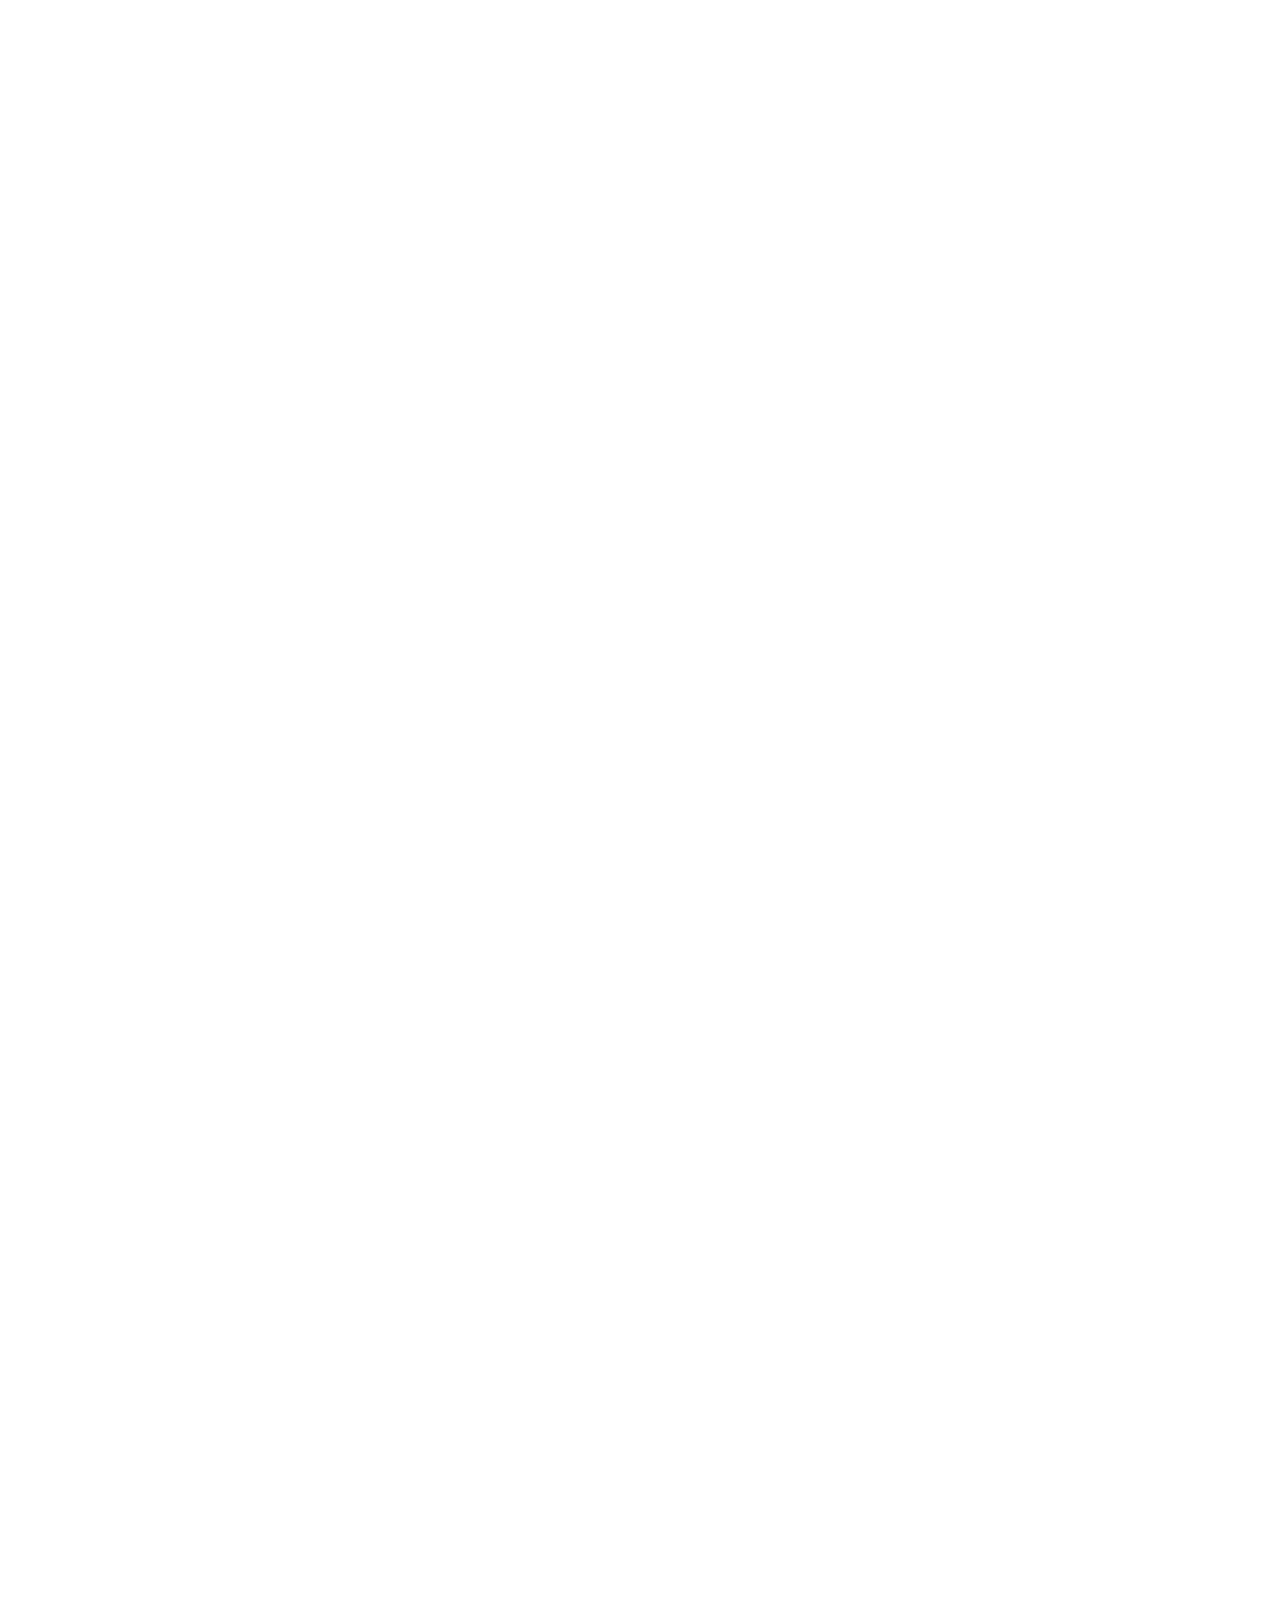
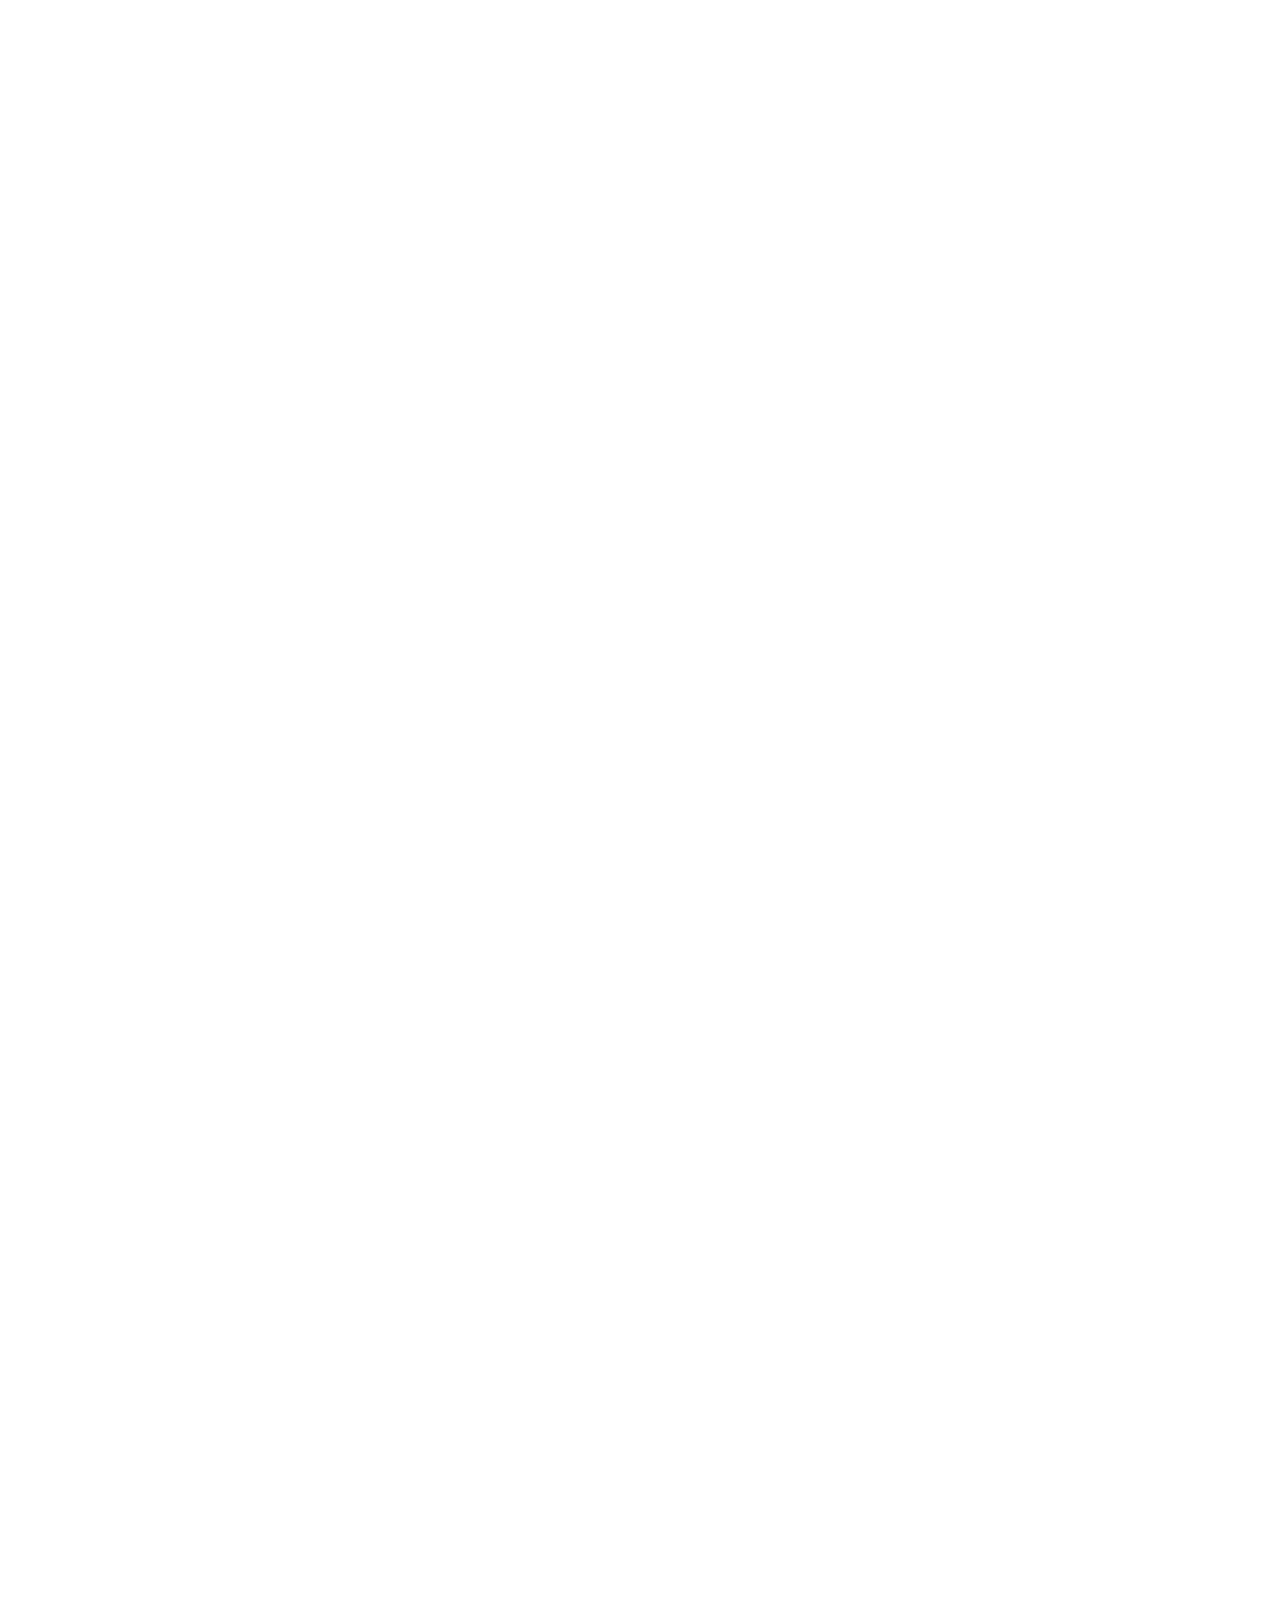
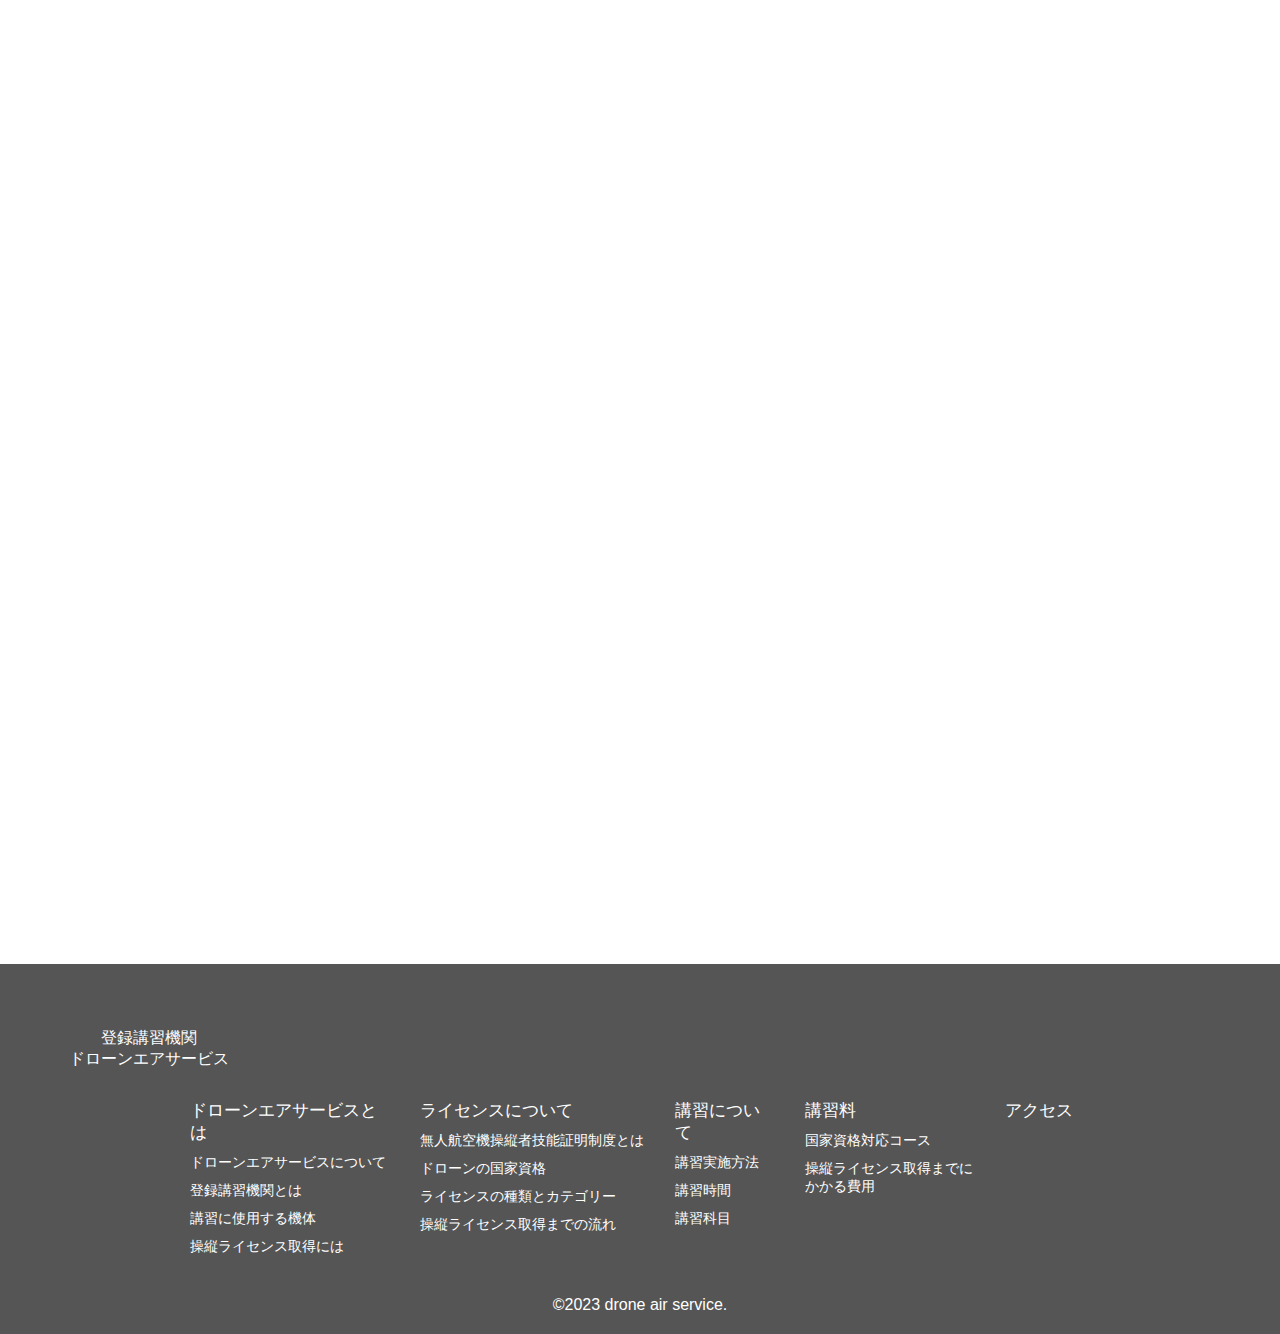
==== commit 78137e1e: "update" ====
--- a/index.html
+++ b/index.html
@@ -18,9 +18,8 @@
 
         <header>
             <div id="top">
-                <div id="opening-ani">
-                    <div class="square1"></div>
-                    <div class="square2"></div>
+                <div class="opening-ani">
+                    <img src="img/top_ani_drone.png" id="drone">
                 </div>
                 <nav>
                     <h1><a href="index.html"><span class="top_font">登録講習機関</span><br>
@@ -34,10 +33,13 @@
                     </ul>
                 </nav>
                 
-                <p>As a <span class="emphasis">drone pilot</span><br>
-                    to the place<br>
-                    of the <span class="emphasis">business</span>
-                </p>
+                <div id="catchphrase">
+                    <ul>
+                        <li>As a <span class="emphasis">drone pilot</span></li>
+                        <li>to the place</li>
+                        <li>of the <span class="emphasis">business</span></li>
+                    </ul>
+                </div>
             </div>
         </header>
 
--- a/css/style.css
+++ b/css/style.css
@@ -23,7 +23,7 @@
 
 .loading {
     position: fixed;
-    z-index: 100000000;
+    z-index: 10000000000;
     width: 100%;
     height: 100vh;
     top:0;
@@ -66,6 +66,112 @@
 /** topオープニングアニメーション */
 
 
+/**　アニメーション背景　フェードアウト　*/
+.opening-ani{
+    position: fixed;
+    z-index: 100000000;
+    width: 100%;
+    height: 100vh;
+    top:0;
+    left: 0;
+    margin: 0;
+    padding: 0;
+    background-color: #fff;
+    animation:animationFadeout forwards 1s ease 4s;
+}
+@keyframes animationFadeout{
+    0%{
+        opacity: 1;
+    }
+    100%{
+        opacity: 0;
+        display: none;
+        z-index: 0;
+    }
+}
+
+/**　アニメーション背景　フェードアウト　End　*/
+
+/**　ドローンが飛ぶアニメーション　*/
+.opening-ani #drone{
+    position: absolute;
+    height: 120px;
+    width: 250px;
+    top:-120px;
+    right: -250px;
+    margin: auto;
+    z-index: 1000000000;
+    animation:
+        ugoki1 4s linear 1s,
+        ugoki2 3s ease-in 1s;
+}
+
+@keyframes ugoki1{
+    0%{
+        left:-100%;
+    }
+    100%{
+        left:20%;
+    }
+}
+@keyframes ugoki2{
+    0%{
+        top:100%;
+    }
+    100%{
+        top:-20%;
+    }
+}
+/**　ドローンが飛ぶアニメーション　End　*/
+
+/**　文字が起き上がるアニメーション　*/
+#catchphrase ul{
+    perspective-origin: bottom center;
+    animation: catchphraseShade 5s backwards 0s linear;
+}
+@keyframes catchphraseShade{
+    100%{
+        z-index: 1000000000;
+    }
+}
+
+#catchphrase ul li:nth-child(1){
+    perspective-origin: bottom center;
+    animation: flipupAni 2s forwards 2s ease-in;
+    opacity: 0;
+}
+@keyframes flipupAni{
+    0%{
+        transform: scaleY(0);
+        opacity: 0;
+        transform-origin: bottom;
+        
+    }
+    100%{
+        transform: scaleY(1);
+        opacity: 1;
+    }
+}
+#catchphrase ul li:nth-child(2),
+#catchphrase ul li:nth-child(3){
+    perspective-origin: bottom center;
+    animation: flipupAni 2s forwards 1.5s ease-in;
+    opacity: 0;
+}
+@keyframes flipupAni{
+    0%{
+        transform: scaleY(0);
+        opacity: 0;
+        transform-origin: bottom;
+    }
+    100%{
+        transform: scaleY(1);
+        opacity: 1;
+    }
+}
+
+/**　文字が起き上がるアニメーション End　*/
+
 /** topオープニングアニメーション End */
 
 
@@ -141,14 +247,17 @@
     margin-top: 15%;
     font-weight: bold;
 }
-header p{
+#catchphrase ul{
     position: absolute;
     bottom: 10%;
-    color: #fff;
     font-size: 36px;
     font-weight: bold;
-}
-header p .emphasis{
+    
+}
+#catchphrase li{
+    color: #fff;
+}
+#catchphrase li .emphasis{
     color: #f00;
 }
 #top{
@@ -487,7 +596,7 @@
     nav ul li{
         font-size: 24px;
     }
-    header p{
+    #catchphrase ul{
         font-size: 50px;
     }
     /** header End */
@@ -647,7 +756,7 @@
         font-weight: normal;
         font-size: 18px;
     }
-    header p{
+    #catchphrase ul{
         bottom: 5%;
         font-size: 70px;
     }
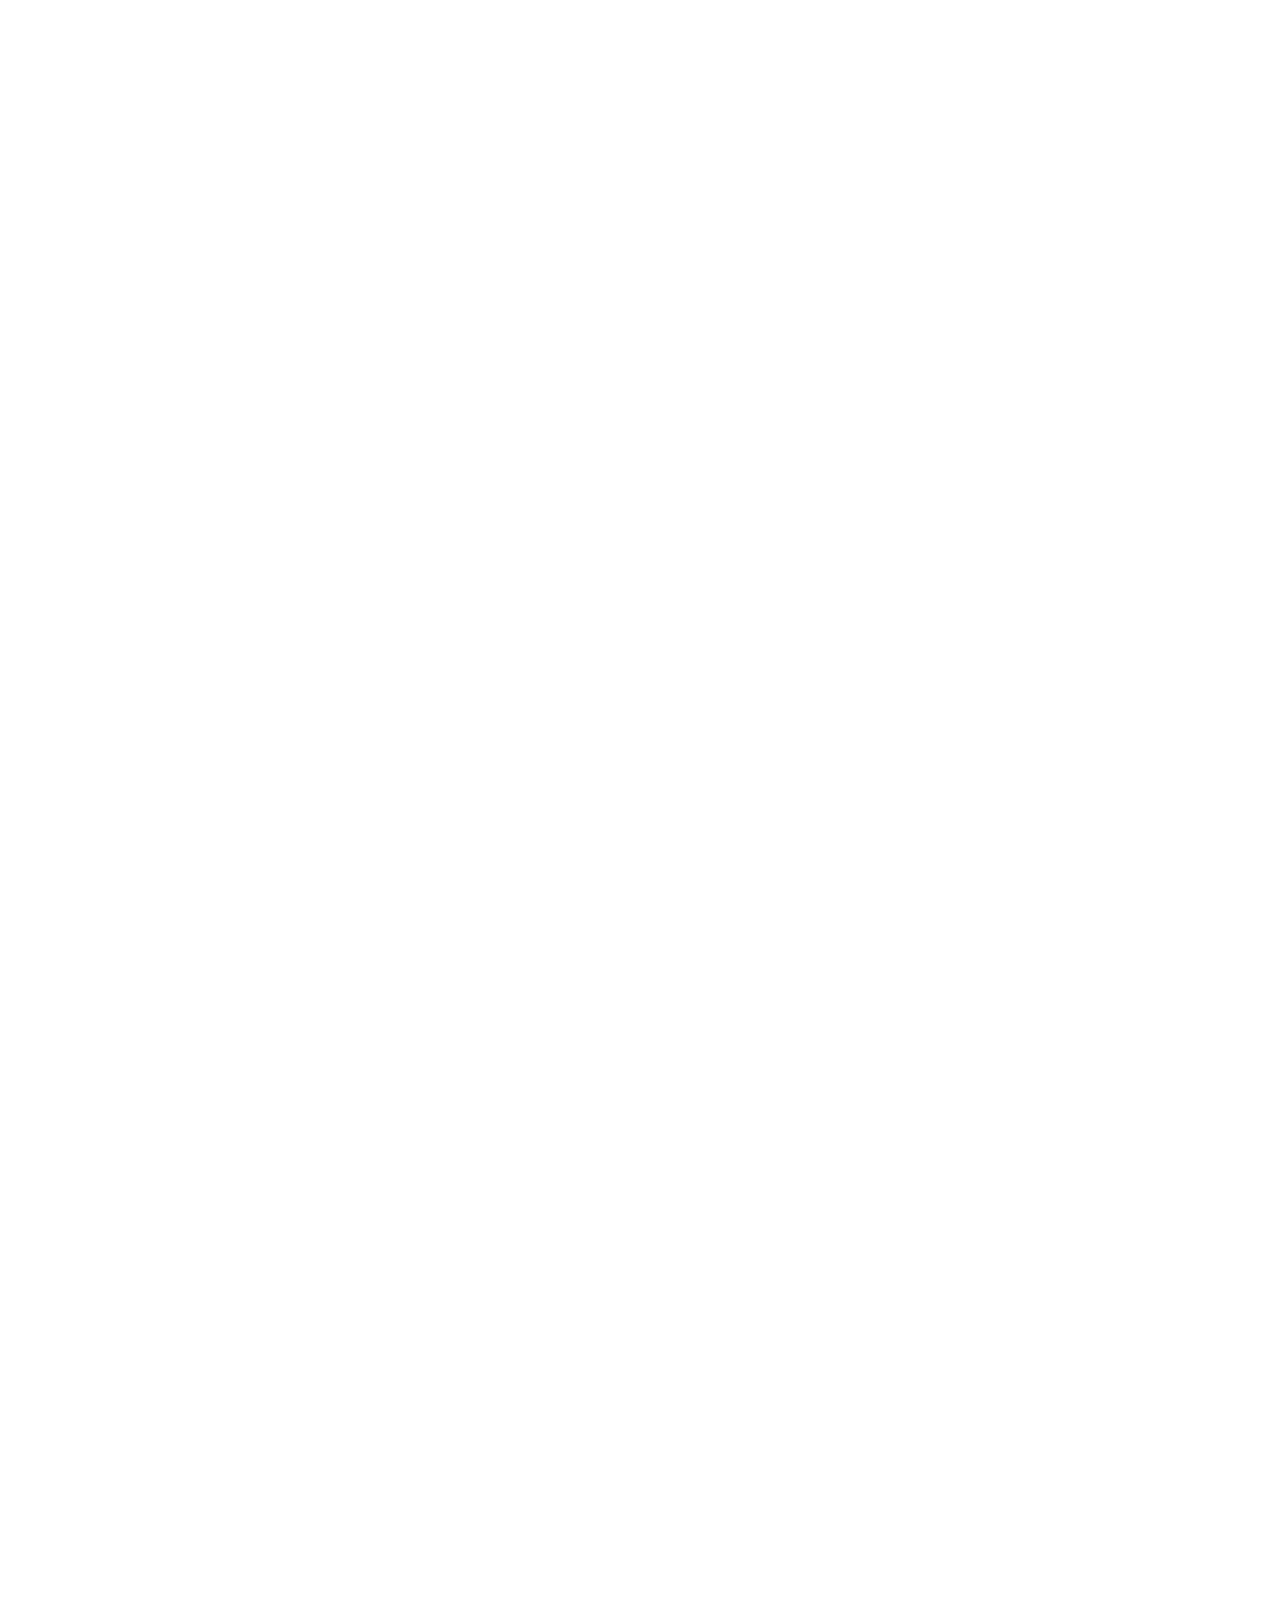
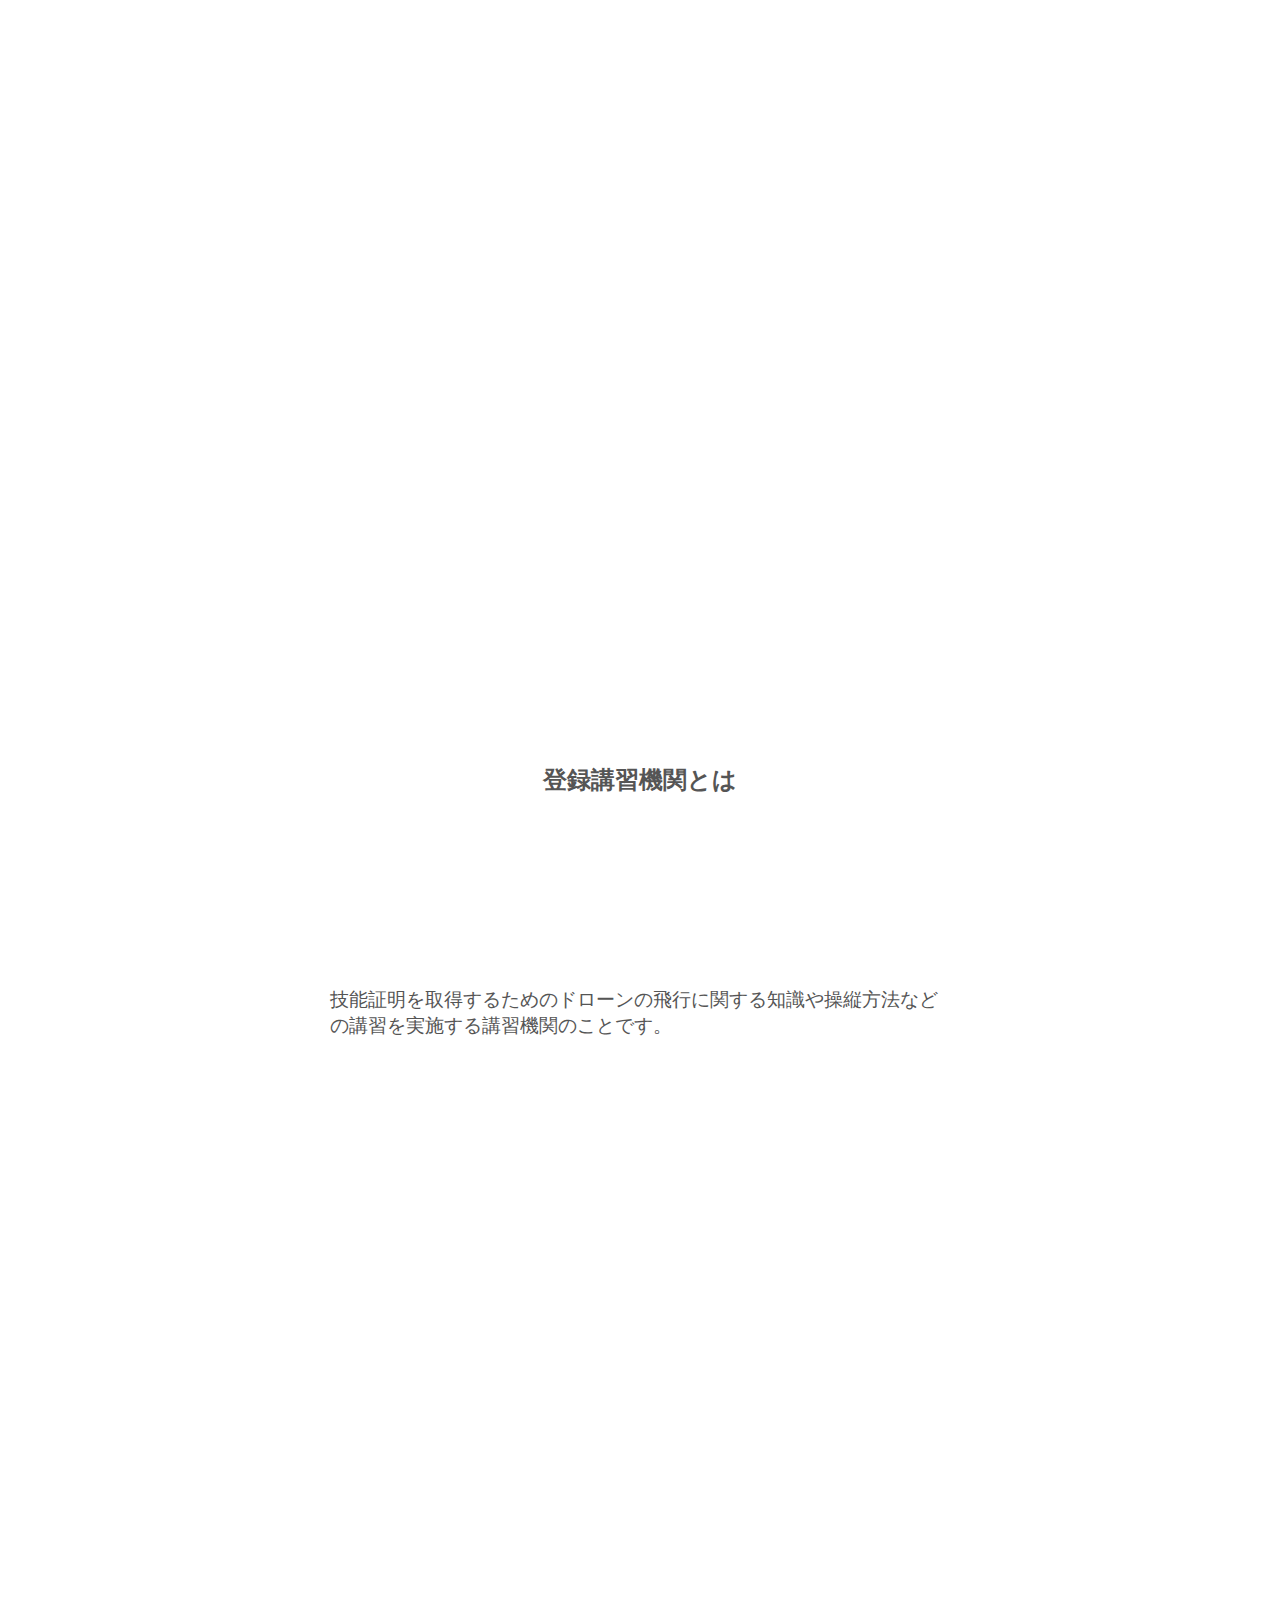
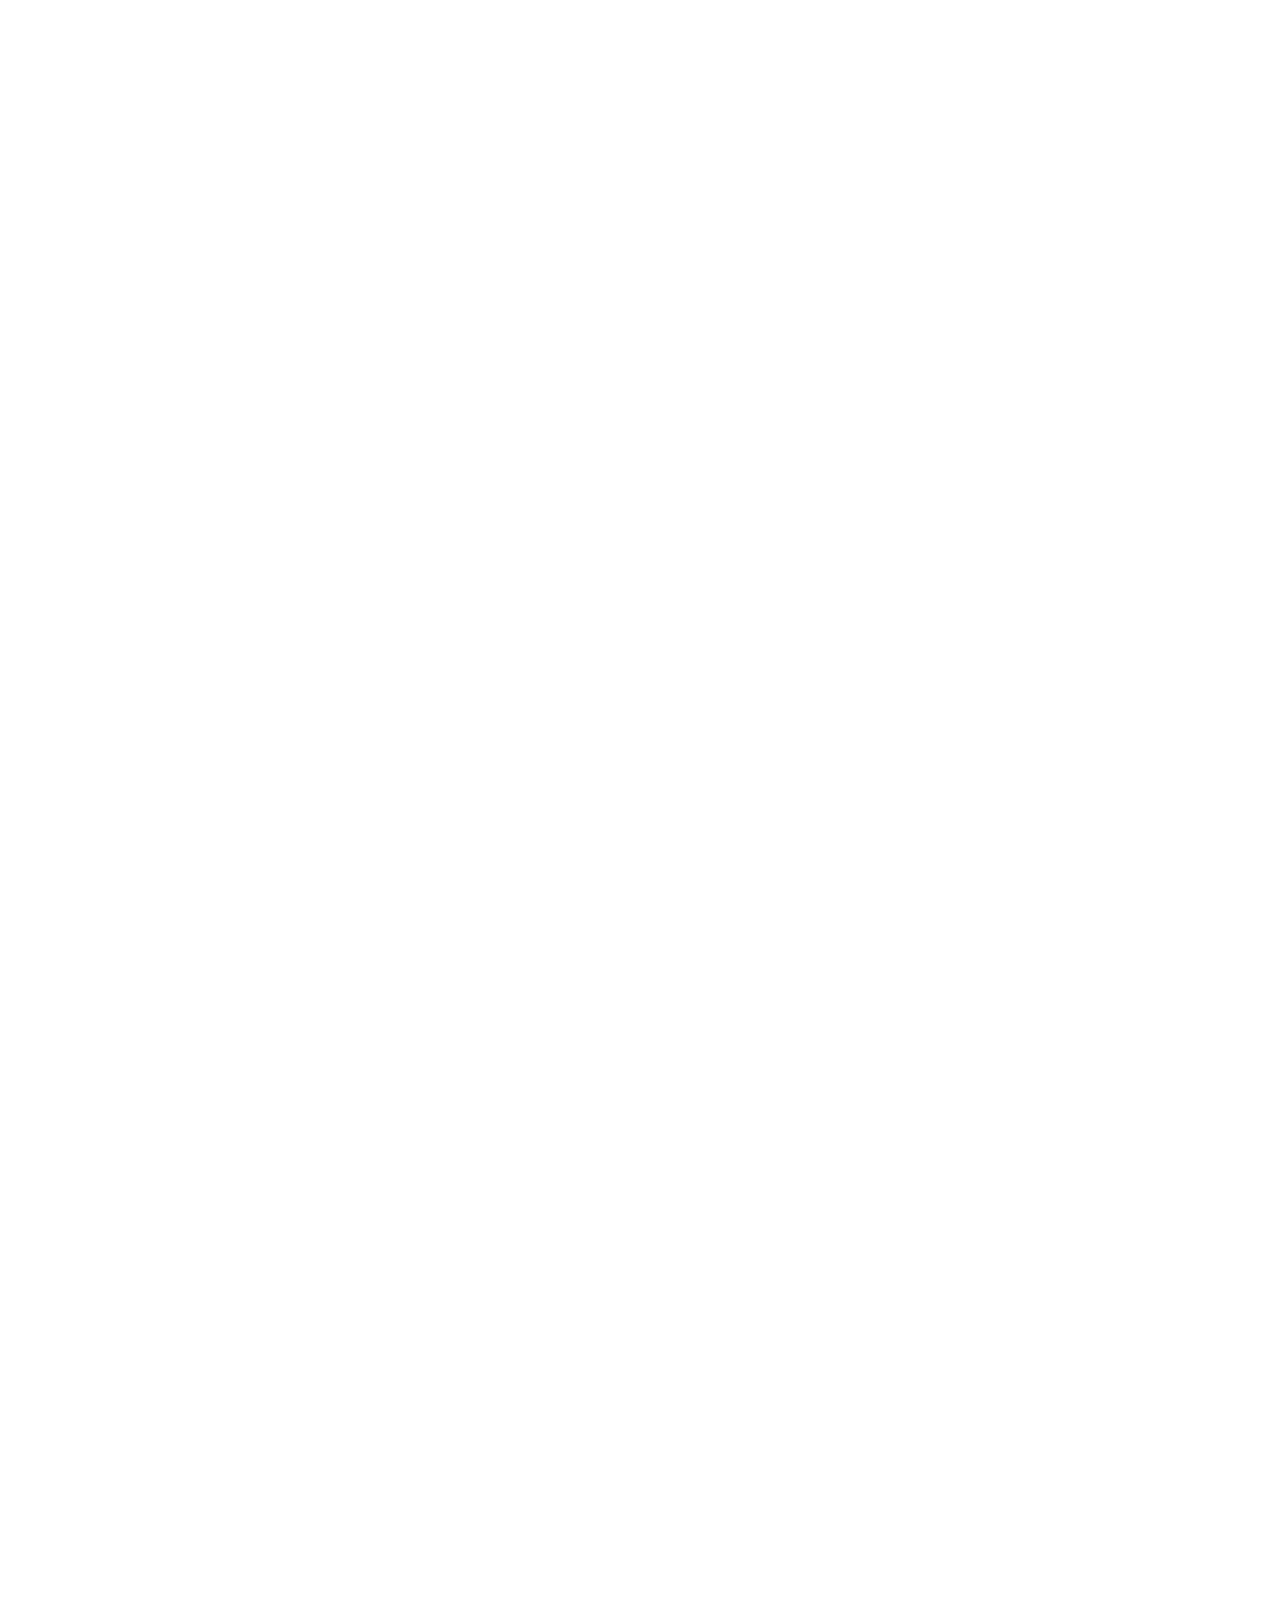
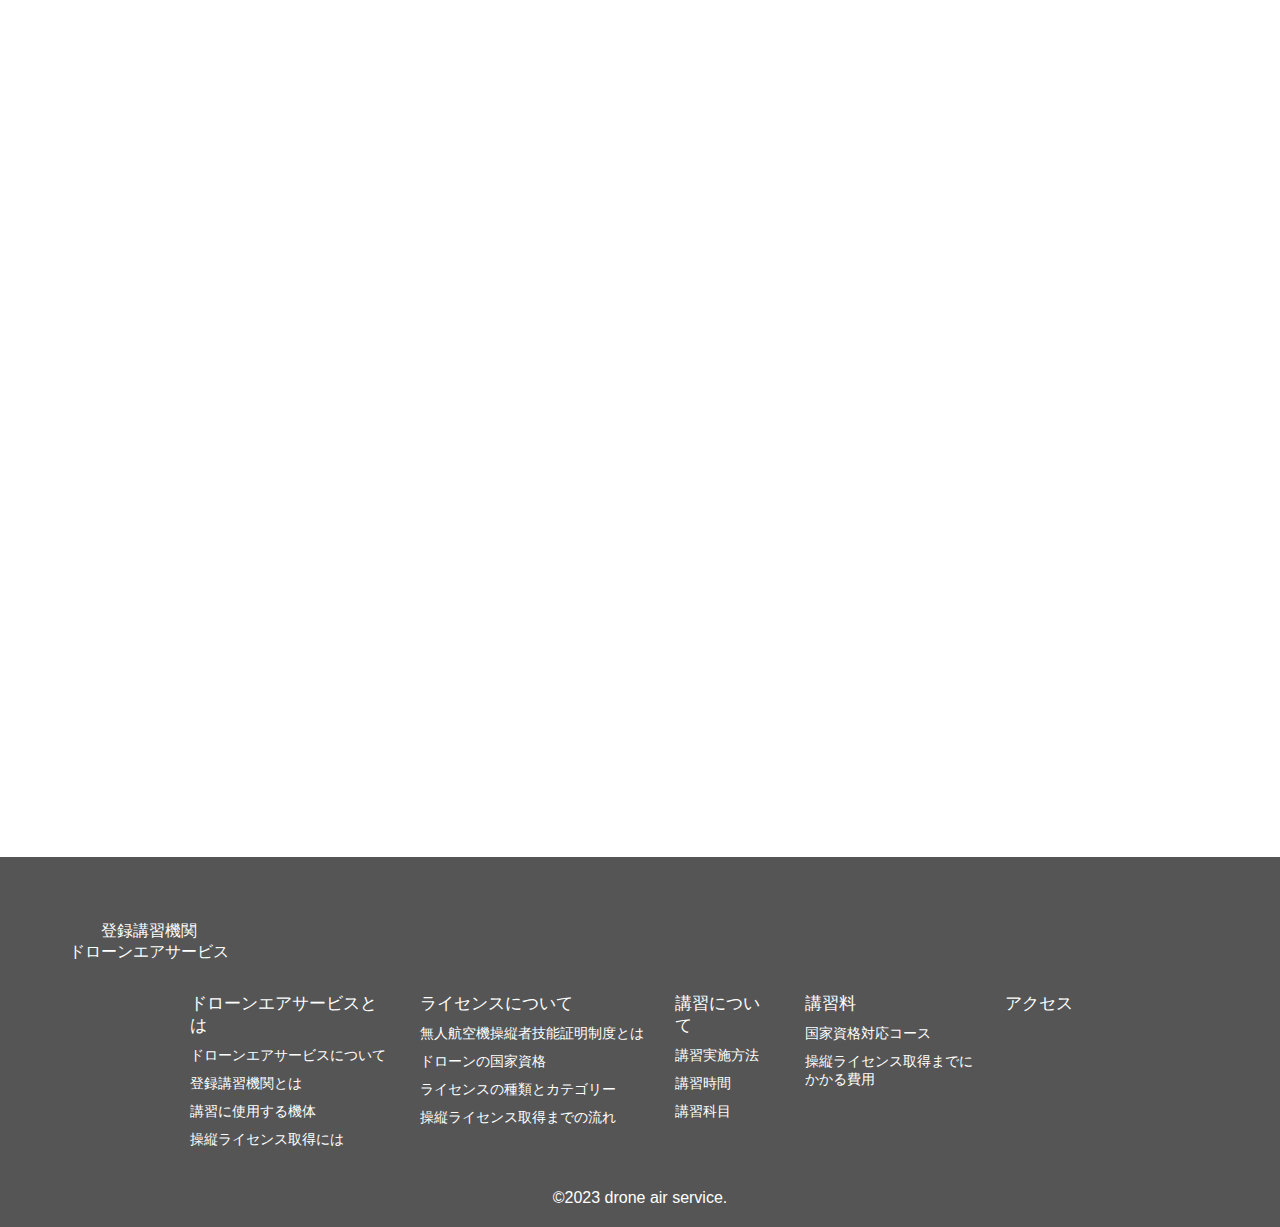
==== commit e42bb353: "update" ====
--- a/index.html
+++ b/index.html
@@ -2,9 +2,19 @@
 <html lang="ja">
     <head>
         <meta charset="UTF-8">
+        <meta http-equiv="X-UA-Compatible" content="IE=edge">
         <meta name="viewport" content="width=device-width, initial-scale=1.0, minimum-scale=1, maximum-scale=1,user-scalable=no">
-
+        <meta property="og:url" content=" ページの URL" />
+        <meta property="og:type" content="website" />
+        <meta property="og:title" content=" DroneAirService" />
+        <meta property="og:description" content="サイトの説明文" />
+        <meta property="og:site_name" content="ドローンエアサービス" />
+        <meta property="og:image" content="img/top_after.jpg" />
+        <meta name="twitter:card" content="sammary" />
         <link rel="stylesheet" type="text/css" href="css/style.css">
+        <script src="https://code.jquery.com/jquery-3.2.1.min.js"></script>
+        <script src="js/include.js"></script>
+        <meta name="description" content="サイトの説明文">
         <title>ドローンエアサービス</title>
     </head>
 
@@ -21,18 +31,24 @@
                 <div class="opening-ani">
                     <img src="img/top_ani_drone.png" id="drone">
                 </div>
-                <nav>
-                    <h1><a href="index.html"><span class="top_font">登録講習機関</span><br>
-                        ドローンエアサービス</a></h1>
-                    <ul>
-                        <li><a href="index.html#about_us">ドローンエアサービスとは</a></li>
-                        <li><a href="license.html">ライセンスについて</a></li>
-                        <li><a href="course_content.html">講習について</a></li>
-                        <li><a href="course_fee.html">講習料</a></li>
-                        <li><a href="index.html#address">アクセス</a></li>
-                    </ul>
-                </nav>
                 
+                <div id="header-nav">
+                    <!--headernav要素があった部分-->
+                    <div>
+                        <nav>
+                            <h1><a href="index.html"><span class="top_font">登録講習機関</span><br>
+                                ドローンエアサービス</a></h1>
+                            <ul>
+                                <li><a href="index.html#about_us">ドローンエアサービスとは</a></li>
+                                <li><a href="license.html">ライセンスについて</a></li>
+                                <li><a href="course_content.html">講習について</a></li>
+                                <li><a href="course_fee.html">講習料</a></li>
+                                <li><a href="index.html#address">アクセス</a></li>
+                            </ul>
+                        </nav>
+                    </div>
+                </div>
+
                 <div id="catchphrase">
                     <ul>
                         <li>As a <span class="emphasis">drone pilot</span></li>
@@ -46,11 +62,12 @@
 
 
         <div id="menu">
-            <div id="menu_button">
+            <div id="menu_button" class="menu_button-hide">
                 <p>MENU</p>
             </div>
             <div id="menu_list">
                 <ul>
+                    <li><a href="index.html">TOP</a></li>
                     <li><a href="index.html#about_us" id="page-transition1">ドローンエアサービスとは</a></li>
                     <li><a href="license.html">ライセンスについて</a></li>
                     <li><a href="course_content.html">講習について</a></li>
@@ -65,23 +82,25 @@
         <main id="main">
             <article>
 
-                <div id="about_us" class="fade-in fade-in-up box">
-                    <h2>ドローンエアサービスについて</h2>
-                    <p class="describe">
-                    ドローンエアサービスでは、航空業界の講師が講習をしています。<br>
-                    航空のいろはが学べますので学科試験や飛行についての実機の操縦テクニックなど学んで頂けます。
-                    </p>
-                    
+                <div id="about_us">
+                    <div class="fade-in fade-in-up box">
+                        <h2>ドローンエアサービスについて</h2>
+                        <p class="describe">
+                        ドローンエアサービスでは、航空業界の講師が講習をしています。<br>
+                        航空のいろはが学べますので学科試験や飛行についての実機の操縦テクニックなど学んで頂けます。
+                        </p>
+                    </div>
+                    <div class="fade-in fade-in-up box">
                         <div class="about_us_left">
                             <img src="img/attend_course_1.jpg" alt="屋外で講習中の写真">
                         </div>
                         <div class="about_us_right">
                             <img src="img/attend_course_2.jpg" alt="屋内で講習中の写真">
                         </div>
-
+                    </div>
                 </div>
                 
-                <section id="about_registraition_agencies" class="fade-in fade-in-up box">
+                <section id="about_registraition_agencies" >
                     <h3 class="anchor">登録講習機関とは</h3>
                     <p class="describe">
                         技能証明を取得するためのドローンの飛行に関する知識や操縦方法などの講習を実施する講習機関のことです。
--- a/css/style.css
+++ b/css/style.css
@@ -30,13 +30,14 @@
     left: 0;
     margin: 0;
     padding: 0;
-    background: #fdfdfd;
+    background: #fff;
 }
 .loading.hide {
     opacity: 0;
     pointer-events: none;
     transition: opacity 500ms;
 }
+
 .loading .circle {
     display: block;
     position: relative;
@@ -45,7 +46,7 @@
     height: 70px;
     margin: 0 auto;
     border: 8px solid #FFF;
-    border-top: 7px solid #09f;
+    border-top: 7px solid #444;
     border-radius: 50px;
     animation: loading 900ms linear 0ms infinite normal both;
 }
@@ -68,7 +69,7 @@
 
 /**　アニメーション背景　フェードアウト　*/
 .opening-ani{
-    position: fixed;
+    position: absolute;
     z-index: 100000000;
     width: 100%;
     height: 100vh;
@@ -76,6 +77,7 @@
     left: 0;
     margin: 0;
     padding: 0;
+    overflow: hidden;
     background-color: #fff;
     animation:animationFadeout forwards 1s ease 4s;
 }
@@ -95,6 +97,7 @@
 /**　ドローンが飛ぶアニメーション　*/
 .opening-ani #drone{
     position: absolute;
+    overflow: hidden;
     height: 120px;
     width: 250px;
     top:-120px;
@@ -111,7 +114,7 @@
         left:-100%;
     }
     100%{
-        left:20%;
+        left:80%;
     }
 }
 @keyframes ugoki2{
@@ -131,7 +134,7 @@
 }
 @keyframes catchphraseShade{
     100%{
-        z-index: 1000000000;
+        z-index: 100000000;
     }
 }
 
@@ -172,12 +175,15 @@
 
 /**　文字が起き上がるアニメーション End　*/
 
+/**　h1 navがフェードイン　*/
+/**　文字が起き上がるアニメーション End　*/
+
 /** topオープニングアニメーション End */
 
 
 /** h1 navフェードイン */
 .pagetop-fadein {
-	animation: fadein 4s forwards;
+	animation: fadein 5s forwards;
 }
 
 @keyframes fadein {
@@ -196,7 +202,7 @@
 }
 
 .fade-in-up {
-    transform: translate(0, 50px);
+    transform: translate(-50px, 50px);
 }
 .scroll-in {
     opacity: 1;
@@ -223,8 +229,8 @@
 /** スマホ用（スマホファースト）*/
 /** header */
 
-#top a{
-    color: #fff;
+#top h1 a{
+    color: #444;
 }
 
 h1{
@@ -235,6 +241,9 @@
 }
 #top .top_font{
     font-size: 14px;
+
+}
+#top ul a{
     color: #fff;
 }
 nav ul{
@@ -247,6 +256,7 @@
     margin-top: 15%;
     font-weight: bold;
 }
+
 #catchphrase ul{
     position: absolute;
     bottom: 10%;
@@ -264,8 +274,15 @@
     background-image: url(../img/top_before.jpg);
     background-size: cover;
     background-position: center;
-    height: 100vh;
-
+    width: 95%;
+    height: 80vh;
+    margin-left: auto;
+    margin-right: auto;
+    margin-top: 15vh;
+    border-top-left-radius: 5px;
+    border-top-right-radius: 40px;
+    border-bottom-right-radius: 5px;
+    border-bottom-left-radius: 40px;
 }
 /** header End */
 
@@ -280,6 +297,12 @@
     height: 60px;
     border-radius: 50%;
     z-index: 10000000;
+    opacity: 0;
+    transition: opacity 400ms ease-in;
+}
+
+.menu_button-hide {
+    pointer-events: none;
 }
 #menu_button p{
     color: #fff;
@@ -289,7 +312,6 @@
     border-radius: 50%;
 }
 #menu_list{
-
     position: fixed;
     width: 100vw;
     height: 100vh;
@@ -304,7 +326,7 @@
 }
 #menu_list ul li{
     border-bottom: solid 2px #222;
-    height: 20%;
+    height: 16.6%;
 }
 #menu_list a{
     display: block;
@@ -345,20 +367,19 @@
 }
 .describe{
     width: 85%;
-    margin-top: 10%;
-    margin-left: auto;
-    margin-right: auto;
+    margin-top: 20%;
+    margin-left: auto;
+    margin-right: auto;
+    margin-bottom: 20%;
 }
 /** index.html */
-#about_us{
-    overflow: auto;
-}
 
 .about_us_left img{
     float: left;
     width: 35vw;
     margin-top: 20%;
     margin-left: 10%;
+    margin-bottom: 20%;
 }
 .about_us_right img{
     float: right;
@@ -585,10 +606,10 @@
 
     /** header */
     h1{
-        font-size: 28px;
+        font-size: 25px;
     }
     #top .top_font{
-        font-size: 24px;
+        font-size: 22px;
     }
     nav ul{
         top: 25%;
@@ -596,6 +617,7 @@
     nav ul li{
         font-size: 24px;
     }
+
     #catchphrase ul{
         font-size: 50px;
     }
@@ -707,17 +729,27 @@
 /** 960px以上に適応　PC用*/
 @media screen and (min-width:960px) {
 
-    #top{
-        height: 100vh;
+    #header-nav{
+        position: fixed;
+        width: 100%;
+        height: 80px;
+        top: 0;
+        background-color: #fff;
+        z-index: 1000000;
     }
     #top nav{
         position: fixed;
         width: 959px;
-        height: 80px;
         top: 0;
         left: 50%;
         transform: translate(-50%, 0%);
-        z-index: 100000;
+        
+    }
+    #top ul a{
+        color: #444;
+    }
+    nav ul li a:hover{
+        border-bottom: solid 2px #444;
     }
     .pc_block{
         display: block;
@@ -728,7 +760,7 @@
         left: 50%;
         transform: translate(-50%, 0%);
         background-color: #fff;
-        z-index: 10000;
+        z-index: 100000000;
     }
 
     h1{
@@ -739,7 +771,10 @@
         left: auto;
         margin-top: 2%;
         margin-left: 3%;
-        font-size: 1.1rem;
+        font-size: 18px;
+    }
+    #top .top_font{
+        font-size: 16px;
     }
 
     nav ul{
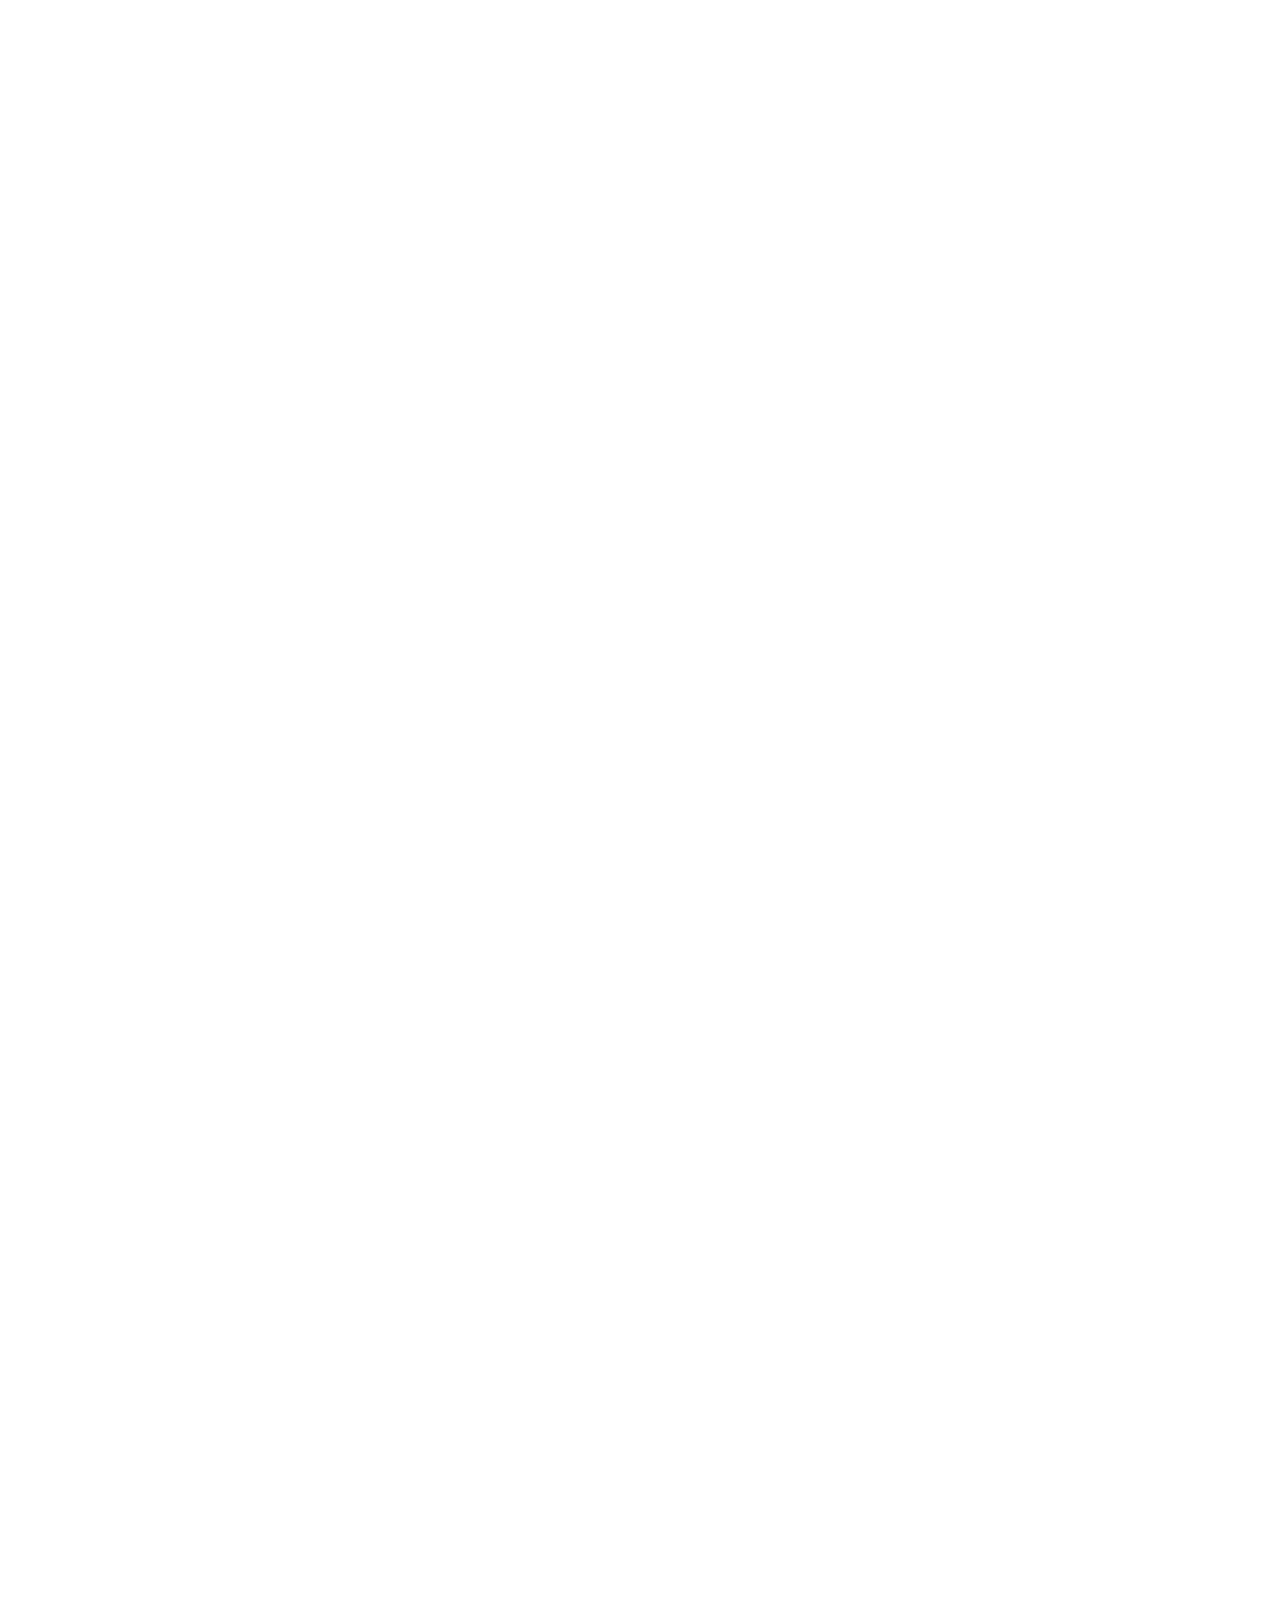
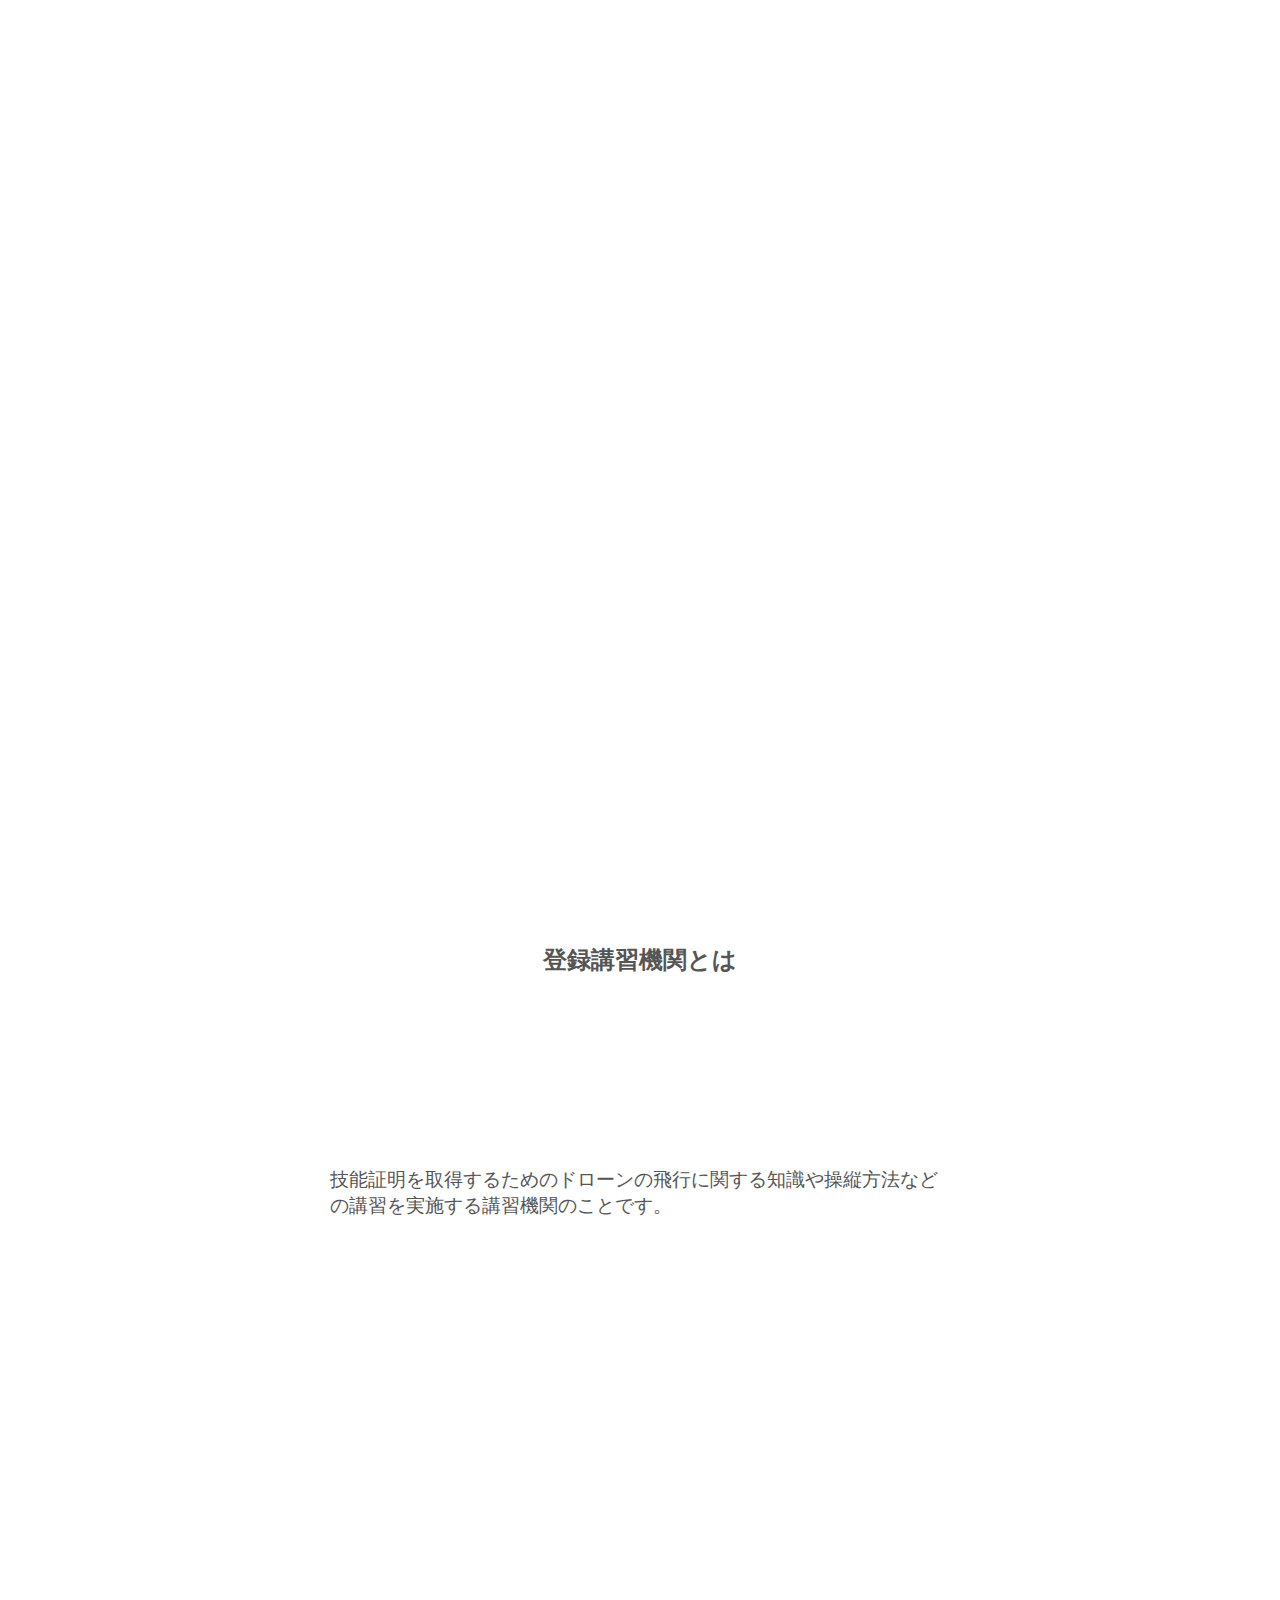
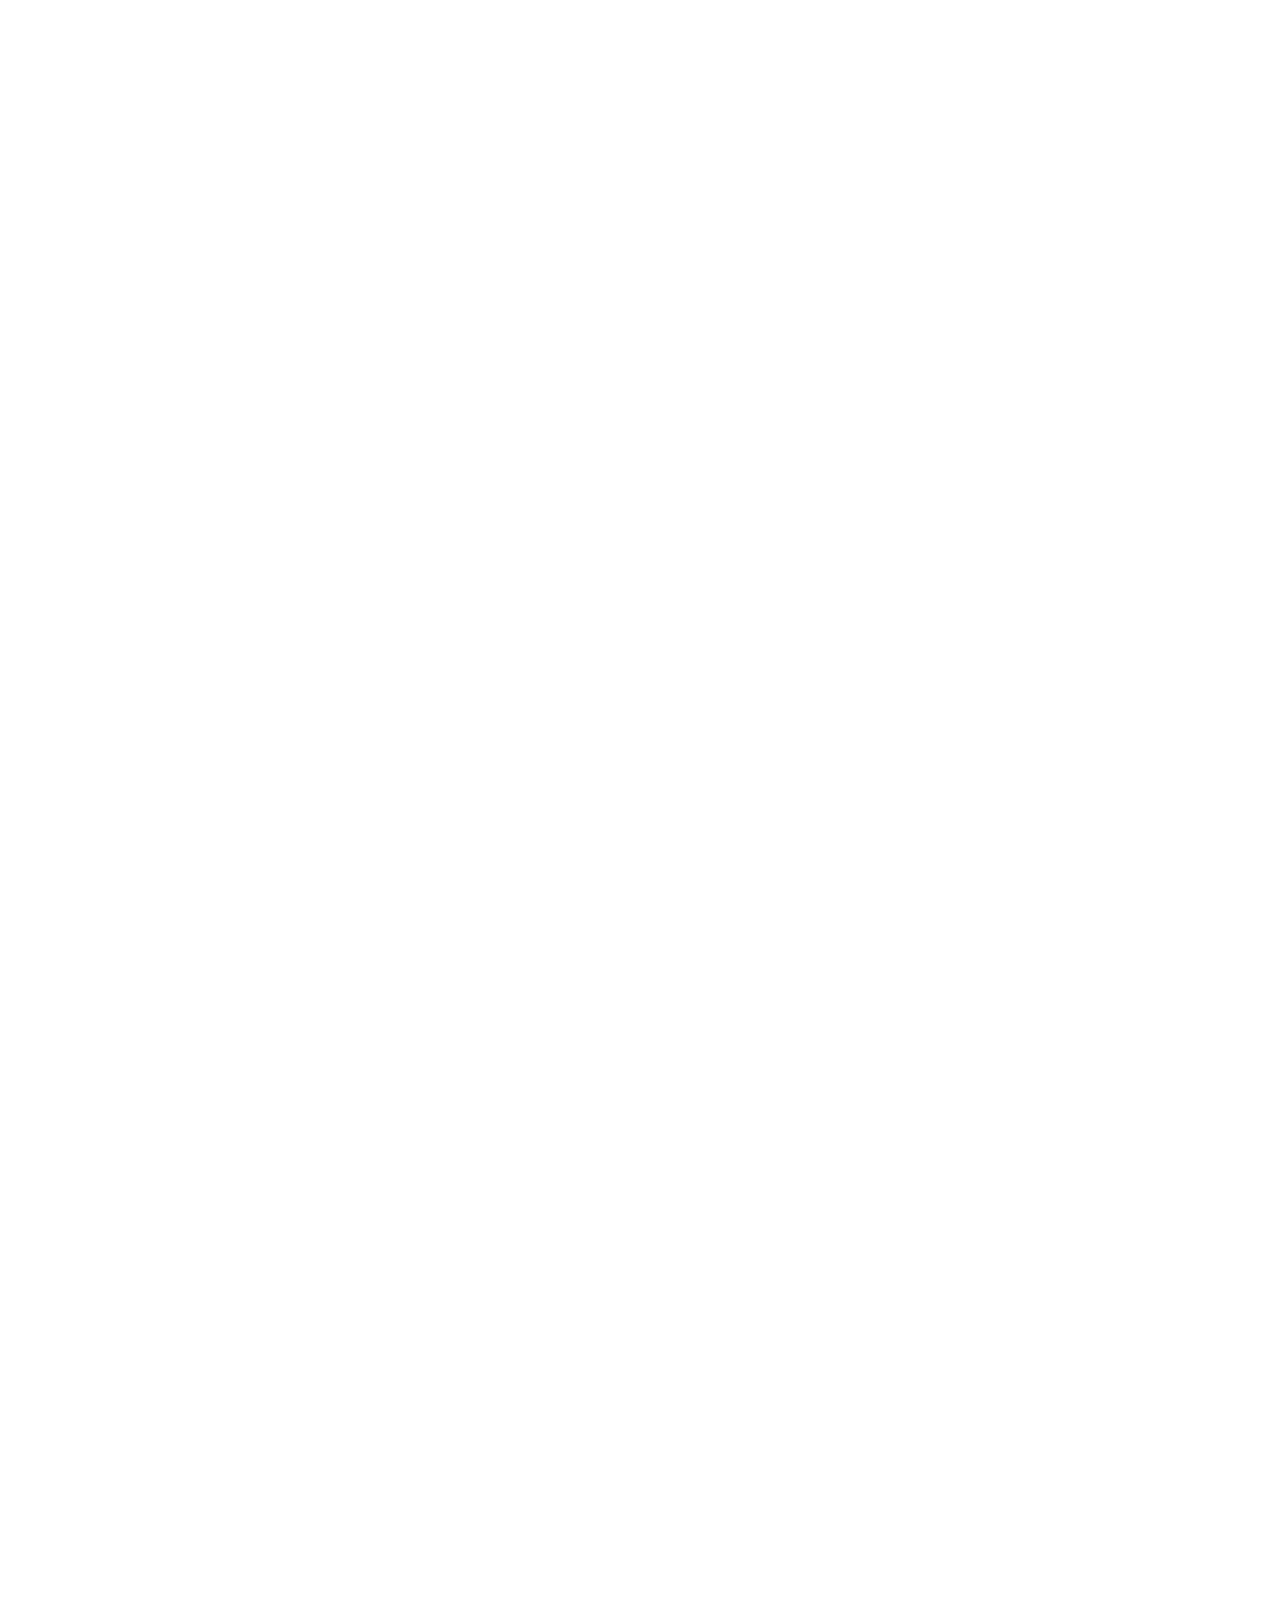
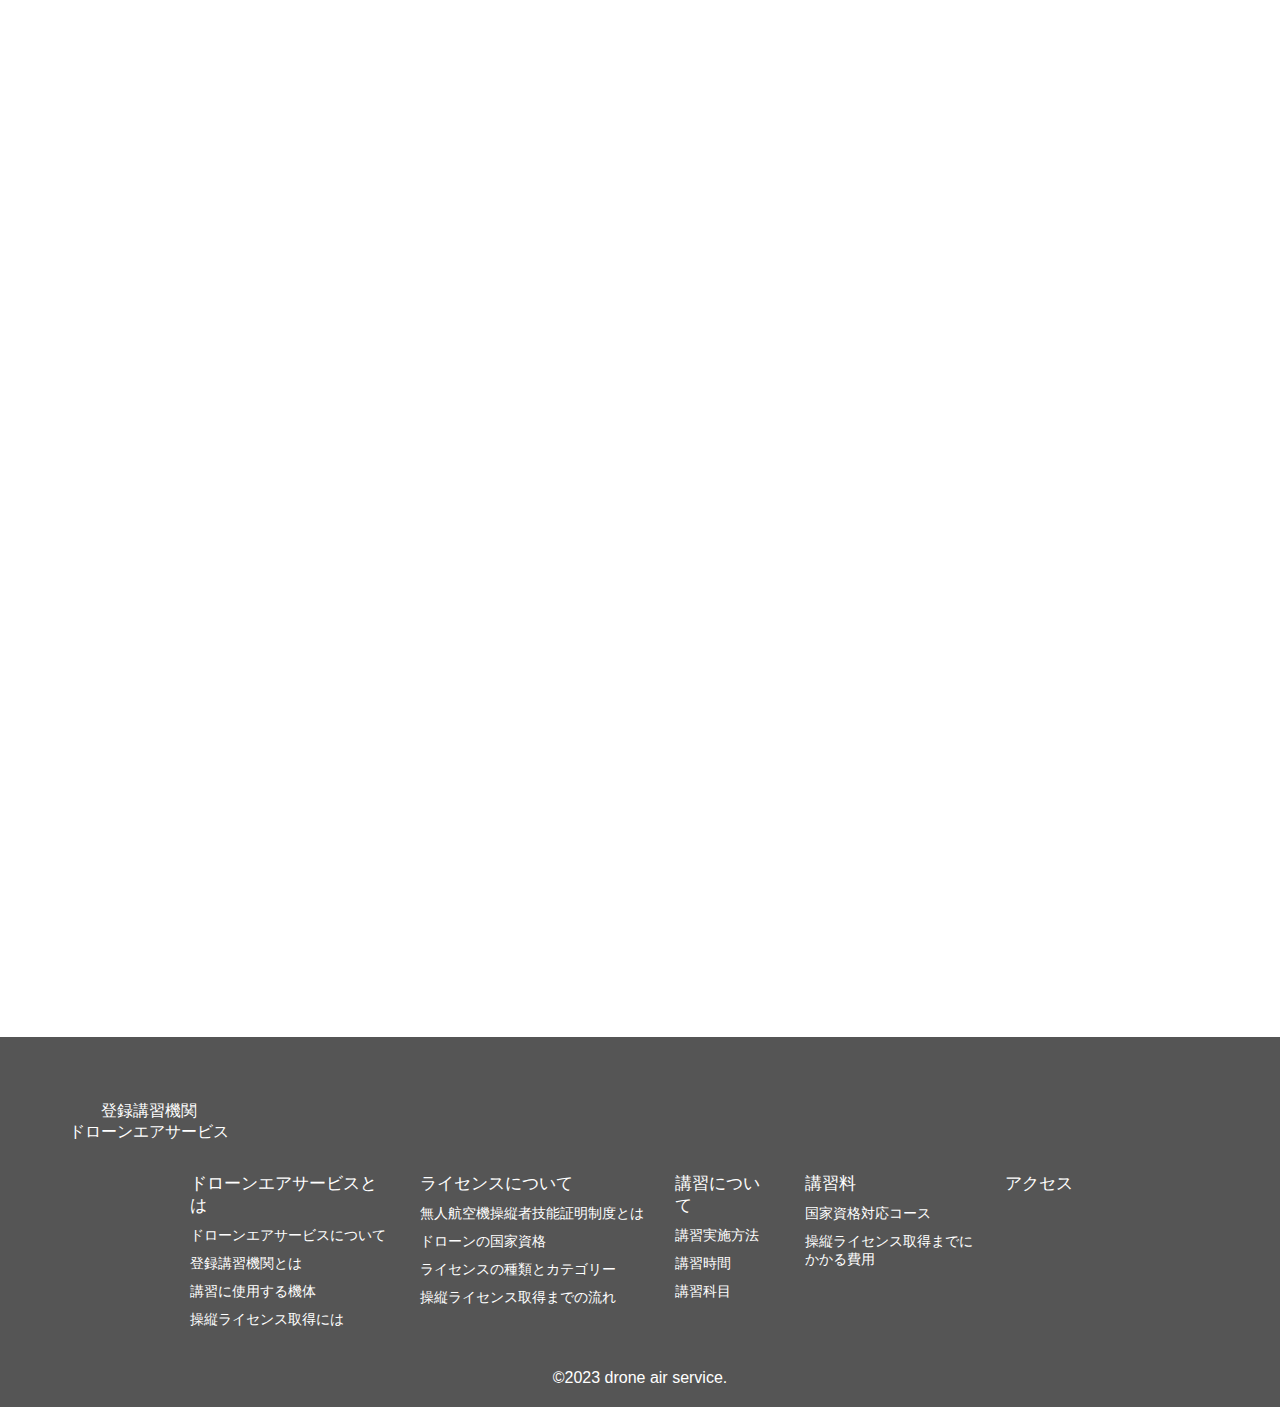
==== commit 525543ec: "Add files via upload" ====
--- a/index.html
+++ b/index.html
@@ -31,7 +31,7 @@
                 <div class="opening-ani">
                     <img src="img/top_ani_drone.png" id="drone">
                 </div>
-                
+                <div id="top-image"></div>
                 <div id="header-nav">
                     <!--headernav要素があった部分-->
                     <div>
--- a/css/style.css
+++ b/css/style.css
@@ -262,7 +262,7 @@
     bottom: 10%;
     font-size: 36px;
     font-weight: bold;
-    
+    margin-left: 5%;
 }
 #catchphrase li{
     color: #fff;
@@ -271,11 +271,17 @@
     color: #f00;
 }
 #top{
+    height: 100vh;
+
+}
+#top-image{
     background-image: url(../img/top_before.jpg);
     background-size: cover;
     background-position: center;
     width: 95%;
     height: 80vh;
+    /*jsでアドレスバーの高さを引いた画面サイズにリサイズ*/
+    height: calc(var(--vh, 1vh) * 80);
     margin-left: auto;
     margin-right: auto;
     margin-top: 15vh;
@@ -315,6 +321,8 @@
     position: fixed;
     width: 100vw;
     height: 100vh;
+    /*jsでアドレスバーの高さを引いた画面サイズにリサイズ*/
+    height: calc(var(--vh, 1vh) * 100);
     bottom: 0;
     right: 0;
     background-color: #555;
@@ -331,7 +339,7 @@
 #menu_list a{
     display: block;
     height: 100%;
-    line-height: 10;
+    padding: 10% 0;
     text-align: center;
     color: #fff;
 }
